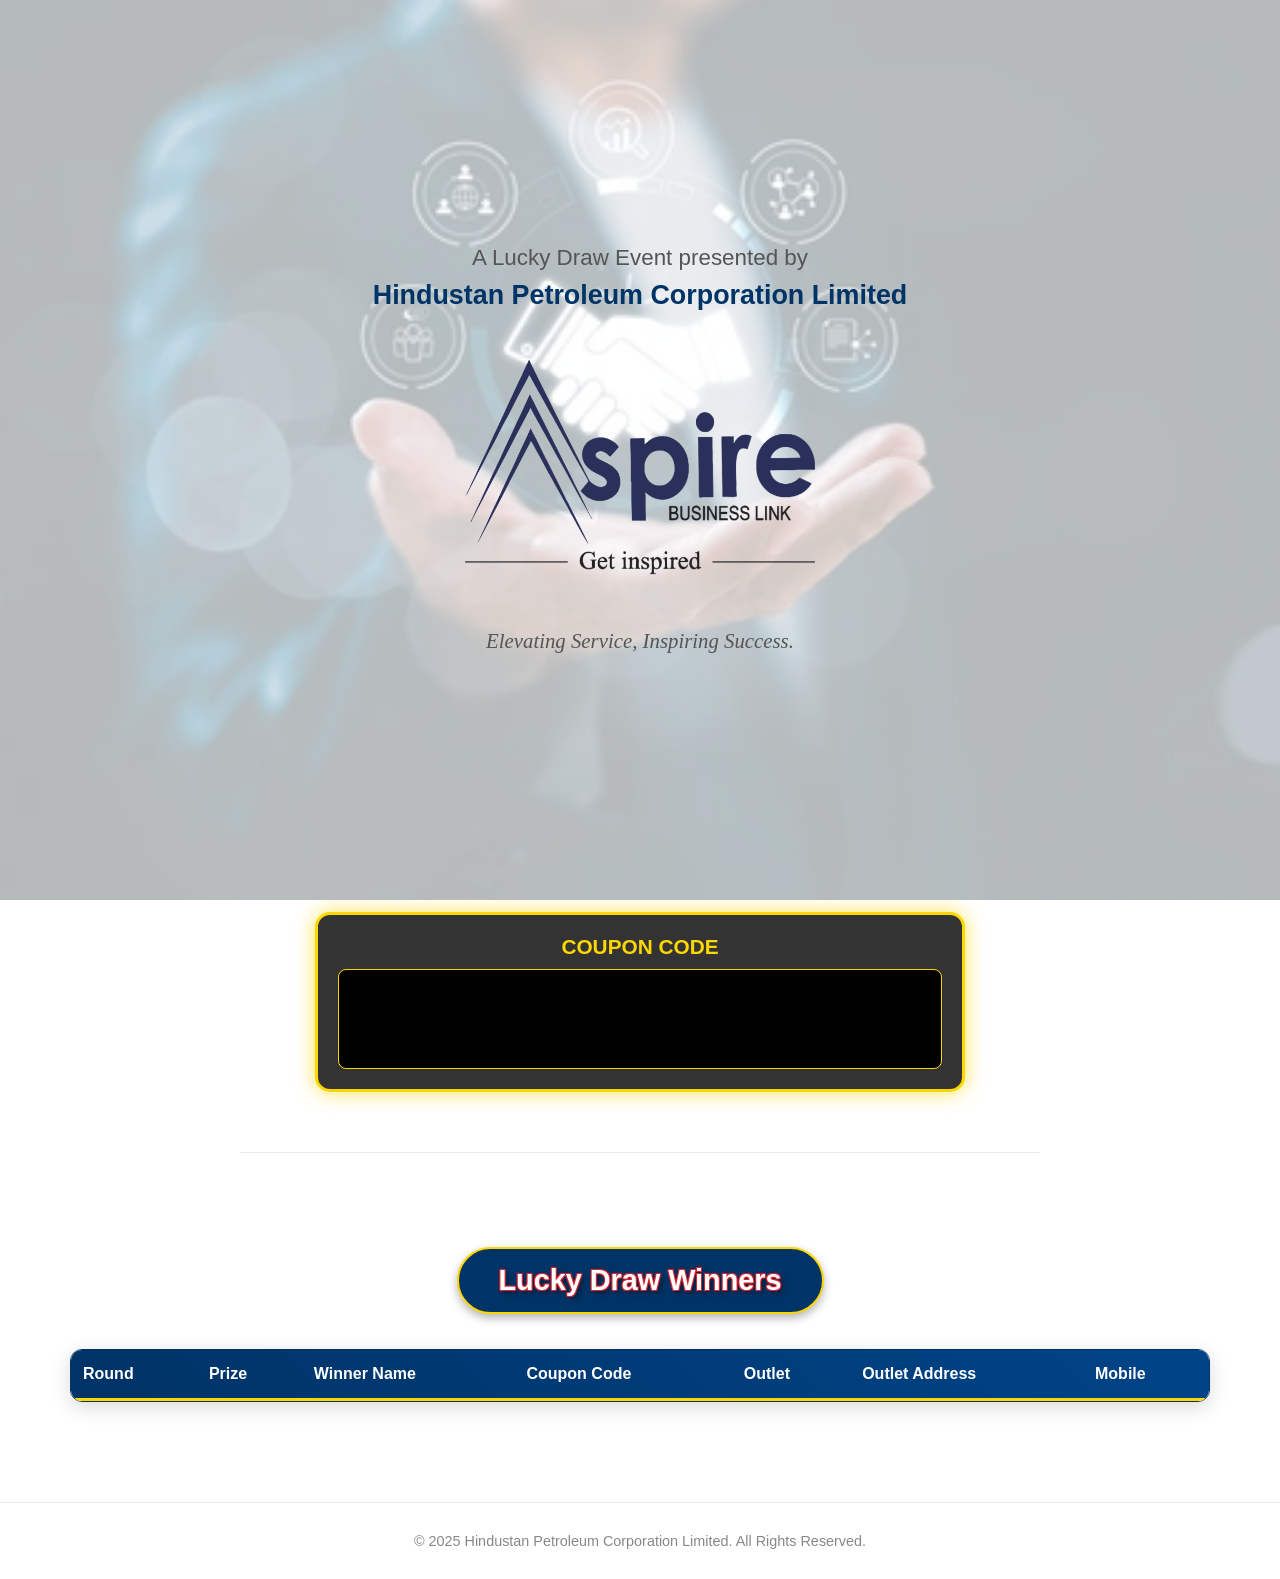
==== index.html @ 3f63b0d6 "Add files via upload" ====
<!DOCTYPE html>
<html lang="hi">
<head>
    <meta charset="UTF-8">
    <meta name="viewport" content="width=device-width, initial-scale=1.0">
    <title>HPCL - Lucky Draw Event</title>
    <link rel="preconnect" href="https://fonts.googleapis.com">
    <link rel="preconnect" href="https://fonts.gstatic.com" crossorigin>
   <link href="https://fonts.googleapis.com/css2?family=Playfair+Display:ital,wght@0,400..900;1,400..900&display=swap" rel="stylesheet">
    <link rel="stylesheet" href="style.css">
    <!-- कन्फ़ेटी लाइब्रेरी -->
    <script src="https://cdn.jsdelivr.net/npm/canvas-confetti@1.9.2/dist/confetti.browser.min.js"></script>
</head>
<body>
    <div class="countdown-overlay hidden" id="countdown-overlay">
    <div class="film-leader">
         <img src="images/HP-Logo.png" alt="HPCL Logo" class="countdown-logo">
         <div class="film-burn-overlay" id="film-burn-overlay"></div>
        <!-- क्रॉसहेयर लाइन्स -->
        <div class="crosshair-h"></div>
        <div class="crosshair-v"></div>
        <!-- घूमने वाली लाइन -->
        <div class="rotating-wipe" id="rotating-wipe"></div>
        <!-- डबल सर्कल बॉर्डर -->
        <div class="circle-border"></div>
        <!-- काउंटडाउन नंबर -->
        <span class="countdown-number" id="countdown-number"></span>
    </div>
</div>
    <!-- 1. स्प्लैश स्क्रीन एनीमेशन -->
    <div class="splash-screen" id="splash-screen">
        <div class="splash-content">
            <h1 class="splash-header" id="splash-header">A Lucky Draw Event presented by<br><strong>Hindustan Petroleum Corporation Limited</strong></h1>
            
           <div class="logo-animation">
    <img src="images/aspire-logo.png" alt="Aspire Business Link Logo" class="aspire-logo-img">
</div>

            <p class="splash-tagline" id="splash-tagline">Elevating Service, Inspiring Success.</p>
        </div>
    </div>

    <!-- बाकी का पेज कंटेंट -->
    <header class="site-header">
        <!-- START: यहाँ बदलाव किया गया है -->
      <div class="header-logos-left">
    <img src="images/hpcl-logo.png" alt="HPCL Logo">
</div>
<div class="header-logos-right">
    <img src="images/Petrol-logo.png" alt="Club HP Logo">
</div>
        <!-- END: यहाँ बदलाव किया गया है -->
    </header>
    
    <!-- भाषा बदलने वाला मोबाइल पर यहाँ दिखाई देगा -->
    <div class="lang-switcher-mobile-container">
        <div class="lang-switcher">
            <a href="#" id="lang-hi" class="active">हिंदी</a>
            <span>|</span>
            <a href="#" id="lang-en">English</a>
        </div>
    </div>

    <main class="main-content">

          <!-- ===== START: प्राइज की जानकारी का सेक्शन ===== -->
        <div class="prize-info-container">
            <h2 id="prize-info-heading">Today's Prizes</h2>
            <div class="prize-cards-wrapper">
                
                <div class="prize-card">
                    <h4>Dinner Set</h4>
                    <p class="winner-count">20</p>
                    <p class="winner-label">Winners</p>
                </div>

                <div class="prize-card">
                    <h4>LED TV</h4>
                    <p class="winner-count">3</p>
                    <p class="winner-label">Winners</p>
                </div>

                <div class="prize-card">
                    <h4>Refrigerator</h4>
                    <p class="winner-count">2</p>
                    <p class="winner-label">Winners</p>
                </div>

                <div class="prize-card mega-prize-card">
                    <h4>Motorcycle</h4>
                    <p class="winner-count">1</p>
                    <p class="winner-label">Mega Prize</p>
                </div>

            </div>
        </div>

        <div class="subtitle-container">
            <p class="subtitle" id="subtitle-text">Diwali Special Lucky Draw</p>
        </div>

        <div id="countdown-wrapper">
            <div class="countdown-container" id="countdown-container">
                <h2 id="countdown-heading">लकी ड्रॉ कुछ ही पलों में शुरू होने वाला है, कृपया पेज पर बने रहें।</h2>
                <div class="countdown-timer">
                    <div><span id="days">00</span><span class="label">दिन</span></div>
                    <div><span id="hours">00</span><span class="label">घंटे</span></div>
                    <div><span id="minutes">00</span><span class="label">मिनट</span></div>
                    <div><span id="seconds">00</span><span class="label">सेकंड</span></div>
                </div>
            </div>
            <div class="draw-live-message hidden" id="draw-live-message">
                <h2>ड्रॉ शुरू हो चुका है! अपना भाग्य आज़माने के लिए रिजल्ट पेज पर बने रहें।</h2>
            </div>
        </div>

        <nav class="tab-nav">
            <button class="tab-button active" data-tab="winner" id="tab-btn-winner">Result Page</button>
            <button class="tab-button" data-tab="participants" id="tab-btn-participants">About Us</button>
        </nav>

        <div class="tab-content">
            <div class="tab-panel active" data-tab="winner">
                <div class="draw-controls">
                    <button id="draw-button">Reveal the Winner</button>
                    <button id="reset-button" style="display: none;">Reset Draw</button>
                </div>
                
                <div class="winner-banner" id="winner-banner">
                    <div class="slot-machine-container single-reel-mode">
                        <div class="reel-box single-reel-box">
                            <h3 class="reel-title" id="reel-title-coupon">Coupon Code</h3>
                            <div class="reel-window" id="reel-window-coupon">
                                <div class="reel-text" id="reel-coupon"></div>
                            </div>
                        </div>
                    </div>
                </div>

                <hr class="section-divider">
                <div class="winners-list-container">
                    <h2 id="winners-list-heading">Lucky Draw Winners</h2>
                    <div class="table-wrapper">
                        <table class="winners-table">
                            <thead>
                                <tr>
                                    <th id="th-round">Round</th>
                                    <th id="th-prize">Prize</th>
                                    <th id="th-name">Winner Name</th>
                                    <th id="th-coupon">Coupon Code</th>
                                    <th id="th-outlet">Outlet</th>
                                    <th id="th-address">Outlet Address</th>
                                    <th id="th-mobile">Mobile</th>
                                </tr>
                            </thead>
                            <tbody id="winners-table-body">
                            </tbody>
                        </table>
                    </div>
                </div>
            </div>
            
            <div class="tab-panel" data-tab="participants">
                <div class="search-container">
                    <h2 id="search-heading">Check Your Coupen Code</h2>
                    <p class="search-subheading" id="search-subheading">Enter your Mobile Number or Coupon Code to find your entry.</p>
                    <div class="search-form">
                        <input type="text" id="search-input" placeholder="Enter Mobile or Coupon Code...">
                        <button id="search-button">Search</button>
                    </div>
                    <div id="search-result-container"></div>
                </div>

                <div class="slideshow-container" id="slideshow-container">
                    <div class="slideshow-wrapper" id="slideshow-wrapper">
                        <div class="slide"><img src="Slide Show Images/HP-Gas.jpg" alt="HP-Gas"></div>
                        <div class="slide"><img src="Slide Show Images/HPCL-Sectorial.jpg" alt="HPCL-Sectorial"></div>
                        <div class="slide"><img src="Slide Show Images/club-HP.jpg" alt="club-HP"></div>
                    </div>
                </div>

                <hr class="section-divider">
                <div class="about-section">
                    <h2 id="about-heading">Our Commitment to Excellence</h2>
                    <p id="about-p1">Hindustan Petroleum Corporation Limited (HPCL) is one of India's leading oil and gas companies...</p>
                    <p id="about-p2">This lucky draw is our way of saying thank you...</p>
                </div>
            </div>
        </div>
    </main>
    
    <div class="winner-popup-overlay hidden" id="winner-popup-overlay">
        <div class="winner-popup" id="winner-popup">
            <h2 id="popup-heading"></h2>
            <div class="prize-image-container">
                <img src="" alt="Prize Image" id="prize-image">
            </div>
            <div class="winner-details-popup">
                <p><strong>Winner:</strong> <span id="popup-name"></span></p>
                <p><strong>Coupon Code:</strong> <span id="popup-coupon"></span></p>
                <p><strong>Outlet:</strong> <span id="popup-outlet"></span></p>
                <p><strong>Address:</strong> <span id="popup-address"></span></p>
                <p><strong>Mobile:</strong> <span id="popup-mobile"></span></p>
            </div>
            <button id="save-next-button">Save & Ready for Next Round</button>
        </div>
    </div>

    <div class="public-winner-card hidden" id="public-winner-card">
        <h2 id="public-heading"></h2>
        <div class="prize-image-container">
            <img src="" alt="Prize Image" id="public-prize-image">
        </div>
        <div class="winner-details-popup">
            <p><strong>Winner:</strong> <span id="public-name"></span></p>
            <p><strong>Coupon Code:</strong> <span id="public-coupon"></span></p>
            <p><strong>Outlet:</strong> <span id="public-outlet"></span></p>
            <p><strong>Address:</strong> <span id="public-address"></span></p>
            <p><strong>Mobile:</strong> <span id="public-mobile"></span></p>
        </div>
    </div>
    
    <!-- ===== START: नया थैंक यू पॉप-अप HTML ===== -->
    <div class="thank-you-popup-overlay hidden" id="thank-you-popup-overlay">
        <div class="thank-you-popup">
            <button class="close-popup-btn" id="close-thank-you-popup">&times;</button>
            <div class="popup-logos">
                <img src="images/hpcl-logo.png" alt="HPCL Logo">
                <img src="images/aspire-logo.png" alt="Aspire Business Link Logo">
            </div>
            <h2>Thank You for Participating!</h2>
            <div class="company-info">
                <p>यह लकी ड्रॉ इवेंट <strong>Hindustan Petroleum Corporation Limited (HPCL)</strong> द्वारा सफलतापूर्वक आयोजित किया गया। हम आपके भरोसे और भागीदारी के लिए आभारी हैं।</p>
                <p>इवेंट मैनेजमेंट और डिजिटल सॉल्यूशंस <strong>Aspire Business Link</strong> द्वारा प्रदान किए गए, जो आपके व्यवसाय को नई ऊंचाइयों पर ले जाने के लिए प्रतिबद्ध हैं।</p>
            </div>
            <hr class="popup-divider">
            <p>किसी भी प्रकार के डिजिटल इवेंट या आईटी समाधान के लिए, हमसे संपर्क करें।</p>
            <a href="https://script.google.com/macros/s/AKfycbwDuOkP7Wj8IVqJ6bifujU87qzeJADF-Agq7cqP5tf_ztkUp_bE4a7ghfyf8plltBYe/exec" target="_blank" class="aspire-link">Connect with Aspire Business Link</a>
        </div>
    </div>
    <!-- ===== END: नया थैंक यू पॉप-अप HTML ===== -->

    <footer class="site-footer">
        <p>© 2025 Hindustan Petroleum Corporation Limited. All Rights Reserved.</p>
    </footer>

    <script src="https://www.gstatic.com/firebasejs/8.10.0/firebase-app.js"></script>
    <script src="https://www.gstatic.com/firebasejs/8.10.0/firebase-database.js"></script>

    <script src="script.js"></script>
    
    <audio id="tick-sound" src="audio/tick.mp3" preload="auto"></audio>
    <audio id="static-sound" src="audio/static.mp3" preload="auto"></audio>
    <audio id="background-music" src="audio/background.mp3" loop preload="auto"></audio>
    <audio id="draw-sound" src="audio/draw-effect.mp3" preload="auto"></audio>
    <audio id="winner-sound" src="audio/winner.mp3" preload="auto"></audio>
    
</body>
</html>
---- style.css ----
/* START OF COMPLETE style.css.txt FILE */

/* ===== START: यहाँ मुख्य फिक्स जोड़ा गया है ===== */
*, *::before, *::after {
    box-sizing: border-box;
}
/* ===== END: यहाँ मुख्य फिक्स जोड़ा गया है ===== */


/* --- स्प्लैश स्क्रीन एनीमेशन --- */
.splash-screen {
    position: fixed;
    top: 0;
    left: 0;
    width: 100%;
    height: 100%;
    
    /* बैकग्राउंड इमेज */
    background-image: url('Background/Servicce.png');
    background-size: cover;
    background-position: center center;
    background-repeat: no-repeat;

    display: flex;
    justify-content: center;
    align-items: center;
    z-index: 9999;
    transition: opacity 0.8s ease-in-out, visibility 0.8s ease-in-out;
}

/* इमेज के ऊपर हल्की सफेद परत जोड़ने के लिए */
.splash-screen::before {
    content: '';
    position: absolute;
    top: 0;
    left: 0;
    right: 0;
    bottom: 0;
    background-color: rgba(255, 255, 255, 0.7); /* आप 0.7 को बदलकर परत को हल्का या गहरा कर सकते हैं */
    z-index: 1;
}

/* यह सुनिश्चित करता है कि कंटेंट परत के ऊपर रहे */
.splash-content {
    position: relative;
    z-index: 2;
}
.splash-screen.hidden { opacity: 0; visibility: hidden; }
.splash-content { display: flex; flex-direction: column; align-items: center; gap: 30px; }
.splash-header { font-family: 'Poppins', sans-serif; font-size: 1.4em; font-weight: 400; color: #555; text-align: center; max-width: 600px; opacity: 0; line-height: 1.5; animation: fadeInText 1s ease-out 0.2s forwards; padding: 0 15px; }
.splash-header strong { display: block; font-size: 1.2em; font-weight: 600; color: #003366; }

/* ===== START: लोगो के लिए नया और सरल कोड ===== */
.logo-animation {
    /* एनिमेशन के लिए शुरुआती स्टाइल */
    opacity: 0;
    transform: scale(0.7);
    
    /* नया एनिमेशन */
    animation: finalLogoZoomIn 1.2s ease-out 0.5s forwards;
}

.aspire-logo-img {
    max-width: 350px; /* आप लोगो का साइज़ यहाँ से बदल सकते हैं */
    height: auto;
}

/* लोगो की पूरी इमेज के लिए फाइनल एनिमेशन */
@keyframes finalLogoZoomIn {
    from {
        opacity: 0;
        transform: scale(0.7);
    }
    to {
        opacity: 1;
        transform: scale(1); /* इमेज को उसके असली साइज़ में लाएगा */
    }
}
/* ===== END: लोगो के लिए नया और सरल कोड ===== */

.splash-tagline { font-family: serif; font-style: italic; font-size: 1.3em; color: #555; opacity: 0; animation: fadeInText 1s ease-out 2.5s forwards; }

/* यह एनिमेशन हेडर और टैगलाइन के लिए इस्तेमाल होता है */
@keyframes fadeInText { from { opacity: 0; transform: translateY(15px); } to { opacity: 1; transform: translateY(0); } }

/* --- बाकी के सारे स्टाइल --- */
body {
    font-family: 'Poppins', sans-serif;
    color: #333;
    margin: 0;
    background-image: 
        linear-gradient(rgba(255, 255, 255, 0.100), rgba(255, 255, 255, 0.100)),
        url('background/HP Pump.jpg');
    background-size: cover;
    background-position: center center;
    background-repeat: no-repeat;
    background-attachment: fixed;
    overflow-x: hidden;
}

.site-header { 
    display: flex; 
    align-items: center; 
    justify-content: space-between; 
    padding: 15px 30px; 
    background-color: #ffffff;
    border: 3px solid #d9232d;
}

.header-logos-left, .header-logos-right {
    display: flex;
    align-items: center;
    gap: 25px;
}
.header-logos-left img, .header-logos-right img {
    max-height: 50px;
    width: auto;
}

.lang-switcher-mobile-container {
    display: none;
    padding: 10px;
    background-color: #f0f0f0;
    text-align: center;
}

.lang-switcher { display: flex; align-items: center; font-size: 0.9em; font-weight: 500; flex-shrink: 0; }
.lang-switcher a { text-decoration: none; color: #555; padding: 5px 8px; transition: color 0.2s ease; }
.lang-switcher a:hover { color: #000; }
.lang-switcher a.active { color: #d9232d; font-weight: 600; }
.lang-switcher span { color: #ccc; margin: 0 5px; }

.main-content { padding: 30px 30px 40px 30px; max-width: 1200px; margin: 0 auto; text-align: center; }

.subtitle-container {
    background-color: #003366; /* HPCL का नीला रंग */
    padding: 15px 40px;        /* पट्टी का साइज़ */
    border-radius: 50px;       /* गोल किनारे */
    margin: 0 auto 25px auto;
    max-width: 800px;
    border: 2px solid #FFD700; /* सुनहरी बॉर्डर */
    box-shadow: 0 4px 10px rgba(0, 0, 0, 0.3); /* हल्की परछाई */
    /* पुरानी प्रॉपर्टीज़ हटा दी गई हैं */
    display: inline-block;     /* ताकि पट्टी सिर्फ टेक्स्ट के चारों ओर आए */
}

.subtitle {
    font-family: 'Playfair Display', serif; /* नया फ़ॉन्ट */
    color: #FFFFFF;
    font-size: 2em; /* थोड़ा बड़ा */
    font-weight: 700; /* थोड़ा और मोटा */
    margin: 0;
    text-shadow: 1px 1px 5px rgba(0, 0, 0, 0.7); /* बेहतर परछाई */
    letter-spacing: 1px; /* अक्षरों के बीच थोड़ी जगह */
    font-style: italic; /* इटैलिक स्टाइल */
}

#countdown-wrapper {
    margin-bottom: 30px;
}
.countdown-container {
    background-color: transparent;
    padding: 25px;
    border-radius: 15px;
    max-width: 700px;
    margin: 0 auto;
    box-shadow: none;
    border: none;
}
.countdown-container h2 {
    font-size: 1.6em;
    font-weight: 600;
    color: #FFFFFF; /* रंग सफ़ेद हो गया */
    margin: 0 0 20px 0;
    /* लाल आउटलाइन और हल्की परछाई */
    text-shadow: -1px -1px 0 #d9232d, 1px -1px 0 #d9232d, -1px 1px 0 #d9232d, 1px 1px 0 #d9232d, 3px 3px 5px rgba(0,0,0,0.5);
}
.countdown-timer {
    display: flex;
    justify-content: center;
    gap: 20px;
    text-align: center;
}
.countdown-timer div {
    background-color: #003366;
    color: white;
    padding: 15px;
    border-radius: 10px;
    min-width: 90px;
    box-shadow: 0 2px 5px rgba(0,0,0,0.2);
      /* ===== START: यहाँ आकर्षक बॉर्डर जोड़ा गया है ===== */
    border: 3px solid #FFD700; /* सुनहरी बॉर्डर */
    box-shadow: 0 0 15px rgba(255, 215, 0, 0.6); /* सुनहरी चमक */
    transition: transform 0.3s ease; /* होवर इफ़ेक्ट के लिए */
    /* ===== END: बॉर्डर का स्टाइल ===== */
}
.countdown-timer span {
    display: block;
    font-weight: 700;
    font-size: 2.5em;
    line-height: 1;
}
.countdown-timer span.label {
    font-size: 0.8em;
    font-weight: 400;
    margin-top: 5px;
    text-transform: uppercase;
}
.draw-live-message {
    background-color: transparent;
    padding: 20px;
    border-radius: 10px;
    margin: 0 auto;
    max-width: 700px;
    border: none;
}
.draw-live-message h2 {
    margin: 0;
    font-size: 1.4em;
    color: #FFFFFF; /* रंग सफ़ेद हो गया */
    /* लाल आउटलाइन और हल्की परछाई */
    text-shadow: -1px -1px 0 #d9232d, 1px -1px 0 #d9232d, -1px 1px 0 #d9232d, 1px 1px 0 #d9232d, 3px 3px 5px rgba(0,0,0,0.5);
}
.tab-button.disabled {
    pointer-events: none;
    opacity: 0.5;
}

.tab-nav {
    display: flex;
    justify-content: center;
    background-color: #003366;
    margin-bottom: 30px;
    padding: 0;
    border-bottom: none;
    box-shadow: 0 2px 5px rgba(0, 0, 0, 0.2);
    border-radius: 5px;
    overflow: hidden;
}

.tab-button {
    font-family: 'Poppins', sans-serif;
    font-size: 1em;
    font-weight: 500;
    color: #ffffff;
    background-color: transparent;
    border: none;
    padding: 18px 30px;
    cursor: pointer;
    border-bottom: none;
    transition: background-color 0.3s ease;
    white-space: nowrap;
}

.tab-button:hover {
    background-color: #004488;
    color: #ffffff;
}

.tab-button.active {
    background-color: #d9232d;
    color: #ffffff;
    font-weight: 600;
}

.tab-panel { display: none; }
.tab-panel.active { display: block; animation: tabFadeIn 0.5s ease; }
@keyframes tabFadeIn { from { opacity: 0; } to { opacity: 1; } }

.draw-controls {
    margin-bottom: 20px;
}
#draw-button { background-color: #d9232d; color: white; padding: 14px 45px; border: none; border-radius: 50px; font-size: 1.3em; font-weight: 500; cursor: pointer; transition: all 0.2s ease; box-shadow: 0 4px 15px rgba(217, 35, 45, 0.3); }
#draw-button:hover { transform: translateY(-3px); box-shadow: 0 7px 20px rgba(217, 35, 45, 0.4); }
#reset-button { background-color: #003366; margin-left: 15px; color: white; padding: 14px 30px; border: none; border-radius: 50px; font-size: 1.1em; font-weight: 500; cursor: pointer; }

.slideshow-container {
    max-width: 1200px;
    margin: 40px auto 40px auto;
    padding: 0;
}

.slideshow-wrapper {
    display: flex;
    gap: 20px;
    width: 100%;
    height: auto;
}

.slide {
    flex: 1;
    border-radius: 10px;
    overflow: hidden;
    border: 3px solid #FFD700;
    box-shadow: 0 5px 15px rgba(0, 0, 0, 0.15);
}

.slide img {
    width: 100%;
    height: 100%;
    object-fit: cover;
    display: block;
}

.winner-banner {
    width: 100%;
    background-color: transparent;
    padding: 20px 0; 
    border-top: none;
    border-bottom: none;
    text-align: center;
    box-shadow: none;
    transition: transform 0.6s cubic-bezier(0.25, 0.46, 0.45, 0.94);
    transform-origin: center center;
}
.slot-machine-container.single-reel-mode {
    max-width: 650px; 
    margin: 0 auto; 
}
.reel-box.single-reel-box {
    width: 100%; 
    padding: 20px;
    background-color: #333; 
    border: 3px solid #FFD700; 
    border-radius: 15px;
    box-shadow: 0 0 20px rgba(255, 215, 0, 0.7);
}
.reel-box.single-reel-box .reel-title {
    font-size: 1.3em;
    font-weight: 700;
    color: #FFD700; 
    margin: 0 0 10px 0;
    text-transform: uppercase;
}
.reel-box.single-reel-box .reel-window {
    height: 100px;
    overflow: hidden; 
    position: relative;
    background-color: #000;
    border: 1px solid #FFD700;
    border-radius: 8px;
    box-shadow: inset 0 0 15px rgba(0, 0, 0, 0.9);
}
.reel-text {
    position: absolute;
    top: 0;
    left: 0;
    width: 100%;
    transform: translateY(0px); 
    display: flex;
    flex-direction: column;
    text-align: center;
    white-space: normal;
    overflow-wrap: break-word;
}
.reel-item {
    height: 100px;
    line-height: 100px;
    font-size: 2em;
    font-weight: 700;
    color: #00FF00;
    padding: 0 5px; 
}
.reel-item.final-winner {
    color: #FFD700;
    font-size: 2.3em;
    line-height: 1.2;
    display: flex;
    align-items: center;
    justify-content: center;
    height: 100px;
}

.search-container { max-width: 600px; margin: 0 auto; padding: 20px 0; }
#search-heading { font-size: 1.3em; font-weight: 600; margin: 0 0 10px 0; color: #003366; }
.search-subheading { color: #555; margin-bottom: 25px; }
.search-form { display: flex; gap: 10px; margin-bottom: 30px; }
#search-input { flex-grow: 1; padding: 12px 15px; font-family: 'Poppins', sans-serif; font-size: 1em; border: 1px solid #ccc; border-radius: 8px; transition: border-color 0.2s, box-shadow 0.2s; }
#search-input:focus { outline: none; border-color: #003366; box-shadow: 0 0 0 3px rgba(0, 51, 102, 0.1); }
#search-button { font-family: 'Poppins', sans-serif; font-size: 1em; font-weight: 500; background-color: #003366; color: white; border: none; padding: 0 25px; border-radius: 8px; cursor: pointer; transition: background-color 0.2s; }
#search-button:hover { background-color: #002244; }
#search-result-container { text-align: left; }
.result-card { background-color: #f8f9fa; border: 1px solid #dee2e6; border-radius: 8px; padding: 20px; animation: fadeIn 0.5s; }
.result-card p { margin: 0 0 12px 0; font-size: 0.9em; color: #555; }
.result-card p:last-child { margin-bottom: 0; }
.result-card strong { color: #003366; margin-right: 8px; }
.result-message { text-align: center; padding: 20px; font-size: 1em; font-weight: 500; }
.result-message.success { color: #155724; background-color: #d4edda; border-radius: 8px; }
.result-message.error { color: #721c24; background-color: #f8d7da; border-radius: 8px; }
.section-divider { border: none; height: 1px; background-color: #e9ecef; margin: 40px auto; max-width: 800px; }
.about-section { max-width: 700px; margin: 0 auto; text-align: center; padding: 20px 0; }
.about-section h2 { font-size: 1.3em; font-weight: 600; margin: 0 0 15px 0; color: #003366; }
.about-section p { font-size: 1em; line-height: 1.8; color: #555; margin: 0 0 15px 0; }
.site-footer { text-align: center; padding: 30px; font-size: 0.9em; color: #888; border-top: 1px solid #e9ecef; margin-top: 40px; }
.site-footer p { margin: 0; }

.countdown-overlay { position: fixed; top: 0; left: 0; width: 100%; height: 100%; background-color: #1a1a1a; display: flex; justify-content: center; align-items: center; z-index: 10000; opacity: 1; overflow: hidden; transition: opacity 0.6s ease-in, transform 0.6s cubic-bezier(0.5, 0, 0.75, 0); }
.countdown-overlay.hidden { opacity: 0; pointer-events: none; }
.film-leader {
    /* --countdown-color JS से कंट्रोल होगा, यह डिफ़ॉल्ट रंग है */
    --countdown-color: #d9232d; 
    
    width: 90vmin;
    height: 90vmin;
    background-color: #b0b0b0;
    position: relative;
    display: flex;
    justify-content: center;
    align-items: center;
    animation: filmFlicker 0.2s infinite alternate;
    overflow: hidden; /* यह ज़रूरी है */
}
.film-leader::before { content: ''; position: absolute; top: 0; left: 0; right: 0; bottom: 0; background-image: url('[data-uri]'); opacity: 0.1; pointer-events: none; }
.crosshair-h, .crosshair-v { position: absolute; background-color: rgba(0, 0, 0, 0.5); }
.crosshair-h { width: 100%; height: 2px; top: 50%; transform: translateY(-50%); }
.crosshair-v { width: 2px; height: 100%; left: 50%; transform: translateX(-50%); }
.circle-border { width: 90%; height: 90%; border-radius: 50%; border: 1.5vmin solid #111; box-shadow: 0 0 0 0.5vmin #111; position: absolute; }
.countdown-number { font-family: 'Poppins', sans-serif; font-size: 40vmin; font-weight: 700; color: #111; z-index: 10; animation: numberAppear 1s forwards; }
.rotating-wipe { width: 2px; height: 50%; background-color: #111; position: absolute; top: 0; left: 50%; transform-origin: bottom center; z-index: 5; }
.rotating-wipe.animate { animation: rotateWipe 1.2s linear forwards; }
@keyframes filmFlicker { from { opacity: 0.95; } to { opacity: 1; } }
@keyframes numberAppear { from { opacity: 0.5; transform: scale(1.1); } to { opacity: 1; transform: scale(1); } }
@keyframes rotateWipe { from { transform: translateX(-50%) rotate(0deg); } to { transform: translateX(-50%) rotate(360deg); } }
.film-burn-overlay { position: absolute; top: 0; left: 0; width: 100%; height: 100%; background-image: url('[data-uri]'); z-index: 20; display: none; }
.film-burn-overlay.animate-burn { display: block; animation: filmBurnEffect 0.8s linear forwards; }
@keyframes filmBurnEffect { 0% { opacity: 0; } 10% { opacity: 0.6; } 20% { opacity: 0.2; } 30% { opacity: 0.8; background-color: white; } 40% { opacity: 0.3; background-color: transparent; } 60% { opacity: 0.9; } 80% { opacity: 0.4; } 100% { opacity: 1; background-color: black; } }
.winner-banner.zoomed-in { position: fixed; top: 50%; left: 50%; width: 90vw; transform: translate(-50%, -50%) scale(1.2); z-index: 9000; }
.countdown-overlay.slide-down { transform: translateY(100%); opacity: 0; }

.winner-popup-overlay { position: fixed; top: 0; left: 0; width: 100%; height: 100%; background-color: rgba(0, 0, 0, 0.9); display: flex; justify-content: center; align-items: center; z-index: 10000; transition: opacity 0.3s ease-in-out; }
.winner-popup-overlay.hidden { display: none; opacity: 0; }
.winner-popup { background-color: #ffffff; padding: 40px; border-radius: 20px; max-width: 500px; text-align: center; border: 8px solid #d9232d; box-shadow: 0 0 50px rgba(217, 35, 45, 0.8); animation: zoomIn 0.5s cubic-bezier(0.68, -0.55, 0.265, 1.55); }
@keyframes zoomIn { from { transform: scale(0.5); opacity: 0; } to { transform: scale(1); opacity: 1; } }
#popup-heading { font-size: 2em; color: #003366; margin-top: 0; }
.prize-image-container { padding: 10px; margin: 15px 0; border: 2px dashed #ccc; display: flex; justify-content: center; align-items: center; overflow: hidden; }
#winner-popup .prize-image-container { height: 180px; }
#public-winner-card .prize-image-container { height: 150px; }
#prize-image, #public-prize-image { max-width: 100%; max-height: 100%; object-fit: contain; animation: pulse 1.5s infinite; }
@keyframes pulse { 0% { transform: scale(0.95); } 70% { transform: scale(1.0); } 100% { transform: scale(0.95); } }
.winner-details-popup { text-align: left; margin-top: 20px; font-size: 1.1em; }
.winner-details-popup strong { color: #d9232d; min-width: 120px; display: inline-block; }
#save-next-button { background-color: #003366; color: white; padding: 12px 30px; border: none; border-radius: 8px; font-size: 1.1em; cursor: pointer; margin-top: 30px; transition: background-color 0.3s; }
#save-next-button:hover { background-color: #002244; }

.public-winner-card { position: fixed; top: 50%; left: 50%; transform: translate(-50%, -50%); z-index: 9500; background-color: #ffffff; padding: 40px; border-radius: 20px; max-width: 500px; width: 90%; text-align: center; border: 8px solid #d9232d; box-shadow: 0 0 50px rgba(217, 35, 45, 0.8); animation: zoomIn 0.5s cubic-bezier(0.68, -0.55, 0.265, 1.55); transition: opacity 0.3s, visibility 0.3s; }
.public-winner-card.hidden { display: none; opacity: 0; visibility: hidden; }
#public-heading { font-size: 2em; color: #003366; margin-top: 0; }

.winners-list-container { max-width: 1200px; margin: 50px auto 0 auto; padding: 20px 0; text-align: center; }
#winners-list-heading {
    font-size: 1.8em; /* थोड़ा बड़ा फ़ॉन्ट */
    font-weight: 600;
    margin-bottom: 35px; /* नीचे थोड़ी और जगह */
    color: #FFFFFF;
    text-shadow: -1px -1px 0 #d9232d, 1px -1px 0 #d9232d, -1px 1px 0 #d9232d, 1px 1px 0 #d9232d, 3px 3px 5px rgba(0,0,0,0.5);

    /* --- यहाँ से नीली पट्टी के लिए स्टाइल जोड़ी गई है --- */
    background-color: #003366; /* HPCL का नीला रंग */
    padding: 15px 40px;        /* पट्टी का साइज़ (ऊपर-नीचे और दाएं-बाएं) */
    border-radius: 50px;       /* पट्टी को गोल आकार देने के लिए */
    display: inline-block;     /* ताकि पट्टी सिर्फ टेक्स्ट के चारों ओर आए */
    border: 2px solid #FFD700; /* एक सुनहरी (Gold) बॉर्डर */
    box-shadow: 0 4px 10px rgba(0, 0, 0, 0.3); /* हल्की 3D परछाई */
}
.table-wrapper {
    overflow-x: auto;
    border-radius: 12px; /* थोड़े और गोल किनारे */
    box-shadow: 0 5px 20px rgba(0, 0, 0, 0.15); /* ज़्यादा गहरी परछाई */
    border: 1px solid #003366; /* गहरी नीली बॉर्डर */
}
.winners-table { width: 100%; border-collapse: collapse; background-color: #ffffff; }
.winners-table th, .winners-table td { padding: 15px 12px; text-align: left; border-bottom: 1px solid #e9ecef; vertical-align: middle; }
.winners-table thead {
    background-image: linear-gradient(45deg, #003366, #004488); /* ग्रेडिएंट बैकग्राउंड */
    color: #ffffff;
    border-bottom: 3px solid #FFD700; /* सुनहरी बॉर्डर */
}
.winners-table tbody tr {
    transition: background-color 0.3s ease, transform 0.2s ease; /* स्मूथ इफ़ेक्ट के लिए */
    border-bottom: 1px solid #e0e0e0; /* पंक्तियों के बीच हल्की लाइन */
}

.winners-table tbody tr:last-child {
    border-bottom: none; /* आखिरी लाइन हटा दें */
}

.winners-table tbody tr:hover {
    background-color: #d9eaff; /* होवर पर हल्का नीला रंग */
    transform: scale(1.015); /* होवर पर हल्का सा ज़ूम इफ़ेक्ट */
}
.winners-table td:nth-child(2), /* Prize कॉलम */
.winners-table td:nth-child(3) { /* Winner Name कॉलम */
    font-weight: 600; /* थोड़ा और बोल्ड */
    color: #003366;
    font-size: 1.05em; /* थोड़ा सा बड़ा फ़ॉन्ट */
    text-shadow: 0 0 6px rgba(255, 215, 0, 0.7);
}

.winners-table td:nth-child(3)::before {
    content: '🏆 '; /* ट्रॉफी का इमोजी */
    margin-right: 8px; /* आइकन और नाम के बीच जगह */
    font-size: 0.9em;  /* आइकन का साइज़ */
}

.winners-table tbody tr:nth-child(even) {
    background-color: #fffbeb; /* हल्का सुनहरा "विनिंग" बैकग्राउंड */
}
.loading-message, .no-winners-message { padding: 40px; font-size: 1.1em; color: #555; }

@media (max-width: 992px) {
    .main-content { padding: 25px; }
    .tab-button { padding: 16px 20px; font-size: 0.95em; }
    .slideshow-wrapper { gap: 15px; }
    .reel-box.single-reel-box { padding: 25px; }
    .countdown-timer div { min-width: 80px; padding: 12px; }
    .countdown-timer span { font-size: 2.2em; }
}

@media (max-width: 768px) {
   .site-header { flex-direction: row; gap: 10px; padding: 10px 15px; }
    .site-header .lang-switcher { display: none; }
    .lang-switcher-mobile-container { display: block; }
     .lang-switcher-mobile-container .lang-switcher{ justify-content: center; }
   .header-logos-left, .header-logos-right { gap: 15px; flex-wrap: wrap; }
    .header-logos-left img, .header-logos-right img { max-height: 40px; }
    .main-content { padding: 20px; }
    .subtitle-container { margin-left: 0; margin-right: 0; margin-bottom: 25px; padding: 12px 20px; }
    .subtitle { font-size: 1.4em; }
    .countdown-container { padding: 20px; }
    .countdown-container h2, .draw-live-message h2 { font-size: 1.2em; }
    .countdown-timer { gap: 10px; }
    .countdown-timer div { min-width: 65px; padding: 10px; }
    .countdown-timer span { font-size: 1.8em; }
     .countdown-timer span.label { font-size: 0.7em; }
    .tab-nav { flex-direction: column; border-radius: 5px; margin-left: 0; margin-right: 0; margin-bottom: 25px; }
    .tab-button { text-align: center; border-bottom: 1px solid rgba(255, 255, 255, 0.2); }
    .tab-button:last-child { border-bottom: none; }
    #draw-button { font-size: 1.1em; padding: 12px 35px; }
    #reset-button { padding: 12px 25px; font-size: 1em; }
    .slideshow-wrapper { flex-direction: column; }
    .slot-machine-container.single-reel-mode { margin: 20px auto; padding: 0; }
    .reel-box.single-reel-box .reel-window { height: 80px; }
    .reel-box.single-reel-box .reel-item { height: 80px; line-height: 80px; font-size: 1.8em; }
    .search-form { flex-direction: column; }
    .winner-popup, .public-winner-card { padding: 25px; width: 90%; max-width: 90%; }
    #popup-heading, #public-heading { font-size: 1.5em; }
    #winner-popup .prize-image-container, #public-winner-card .prize-image-container { height: 120px; }
}

@media (max-width: 576px) {
    body { font-size: 14px; }
    .header-logos-left img, .header-logos-right img { max-height: 35px; }
    .subtitle { font-size: 1.2em; }
    .countdown-timer { gap: 8px; }
    .countdown-timer div { min-width: 0; flex: 1; padding: 8px; }
    .countdown-timer span { font-size: 1.5em; }
    .tab-button { padding: 15px; font-size: 1em; }
    .main-content { padding: 15px; }
    .winner-popup, .public-winner-card { padding: 20px; }
    .winner-details-popup { font-size: 1em; }
    #save-next-button { font-size: 1em; padding: 10px 20px; }
    .reel-box.single-reel-box .reel-item { font-size: 1.5em; }
}

.prize-label { display: inline-block; padding: 3px 10px; margin-left: 8px; border-radius: 12px; font-size: 0.8em; font-weight: 700; color: white; vertical-align: middle; }
.prize-label.mega-prize { background-image: linear-gradient(45deg, #d9232d, #ff5733, #d9232d); text-transform: uppercase; box-shadow: 0 0 10px rgba(255, 87, 51, 0.7); animation: pulse-glow 1.5s infinite; }
.prize-label.high-tier { background-color: #003366; }
.prize-label.mid-tier { background-color: #1e8449; }
@keyframes pulse-glow { 0% { transform: scale(1); box-shadow: 0 0 10px rgba(255, 87, 51, 0.7); } 50% { transform: scale(1.05); box-shadow: 0 0 15px rgba(255, 120, 90, 1); } 100% { transform: scale(1); box-shadow: 0 0 10px rgba(255, 87, 51, 0.7); } }

.prize-info-container { text-align: center; margin: 0 auto 40px auto; max-width: 1000px; }
#prize-info-heading { font-size: 1.8em; font-weight: 600; margin-bottom: 30px; color: #FFFFFF; text-shadow: -1px -1px 0 #d9232d, 1px -1px 0 #d9232d, -1px 1px 0 #d9232d, 1px 1px 0 #d9232d, 3px 3px 5px rgba(0,0,0,0.5); }
.prize-cards-wrapper { display: flex; justify-content: center; align-items: stretch; gap: 10px; flex-wrap: wrap; }
.prize-card { background-color: rgba(0, 51, 102, 0.7); border: 2px solid #FFD700; border-radius: 15px; padding: 5px; width: 92px; box-shadow: 0 4px 15px rgba(0,0,0,0.2); backdrop-filter: blur(8px); transition: transform 0.3s ease, box-shadow 0.3s ease; }
.prize-card:hover { transform: translateY(-10px); box-shadow: 0 8px 25px rgba(255, 215, 0, 0.3); }
.prize-card h4 { font-family: 'Playfair Display', serif; font-size: 0.9em; color: #FFD700; margin: 0 0 10px 0; font-weight: 700; }
.prize-card .winner-count { font-size: 1em; font-weight: 700; color: #FFFFFF; margin: 0; line-height: 1; }
.prize-card .winner-label { font-size: 1em; color: #e0e0e0; margin: 5px 0 0 0; }
.prize-card.mega-prize-card { background-color: rgba(217, 35, 45, 0.7); border-color: #ffffff; }

.rotating-wipe { z-index: 5; }
.countdown-logo { position: absolute; width: 50%; height: auto; top: 20%; left: 50%; transform: translate(-50%, -50%); opacity: 0.90; z-index: 2; }


/* ===== START: थैंक यू पॉप-अप के लिए नया स्टाइल ===== */
.thank-you-popup-overlay {
    position: fixed;
    top: 0;
    left: 0;
    width: 100%;
    height: 100%;
    background-color: rgba(0, 25, 51, 0.9);
    display: flex;
    justify-content: center;
    align-items: center;
    z-index: 11000;
    backdrop-filter: blur(5px);
    opacity: 1;
    transition: opacity 0.4s ease;
}

.thank-you-popup-overlay.hidden {
    opacity: 0;
    pointer-events: none;
    display: none; /* इसे जोड़ने से यह पूरी तरह से गायब हो जाएगा */
}

.thank-you-popup {
    background: linear-gradient(145deg, #ffffff, #f0f5ff);
    padding: 40px;
    border-radius: 20px;
    max-width: 650px;
    width: 90%;
    text-align: center;
    border: 5px solid #003366;
    box-shadow: 0 10px 40px rgba(0, 0, 0, 0.3);
    position: relative;
    animation: zoomIn 0.6s cubic-bezier(0.165, 0.84, 0.44, 1) forwards;
}

.close-popup-btn {
    position: absolute;
    top: 15px;
    right: 15px;
    background-color: #e0e0e0;
    color: #333;
    border: none;
    border-radius: 50%;
    width: 35px;
    height: 35px;
    font-size: 24px;
    line-height: 35px;
    cursor: pointer;
    transition: background-color 0.2s, transform 0.2s;
}

.close-popup-btn:hover {
    background-color: #d9232d;
    color: #ffffff;
    transform: rotate(90deg);
}

.popup-logos {
    display: flex;
    justify-content: center;
    align-items: center;
    gap: 40px;
    margin-bottom: 25px;
}

.popup-logos img {
    max-height: 60px;
    width: auto;
}

.thank-you-popup h2 {
    font-family: 'Playfair Display', serif;
    font-size: 2.2em;
    color: #003366;
    margin: 0 0 20px 0;
}

.company-info {
    font-size: 1.05em;
    line-height: 1.7;
    color: #444;
    margin: 15px 0;
}

.company-info strong {
    color: #d9232d;
}

.popup-divider {
    border: none;
    height: 1px;
    background-color: #ccc;
    margin: 30px auto;
}

.aspire-link {
    display: inline-block;
    background-color: #d9232d;
    color: #ffffff;
    padding: 15px 35px;
    border-radius: 50px;
    text-decoration: none;
    font-weight: 600;
    font-size: 1.1em;
    margin-top: 20px;
    transition: transform 0.3s ease, box-shadow 0.3s ease;
}

.aspire-link:hover {
    transform: translateY(-5px);
    box-shadow: 0 8px 20px rgba(217, 35, 45, 0.4);
}

@media (max-width: 768px) {
    .thank-you-popup {
        padding: 30px;
    }
    .thank-you-popup h2 {
        font-size: 1.8em;
    }
    .popup-logos {
        gap: 20px;
    }
    .popup-logos img {
        max-height: 50px;
    }
}
/* ===== END: नया स्टाइल यहाँ समाप्त होता है ===== */
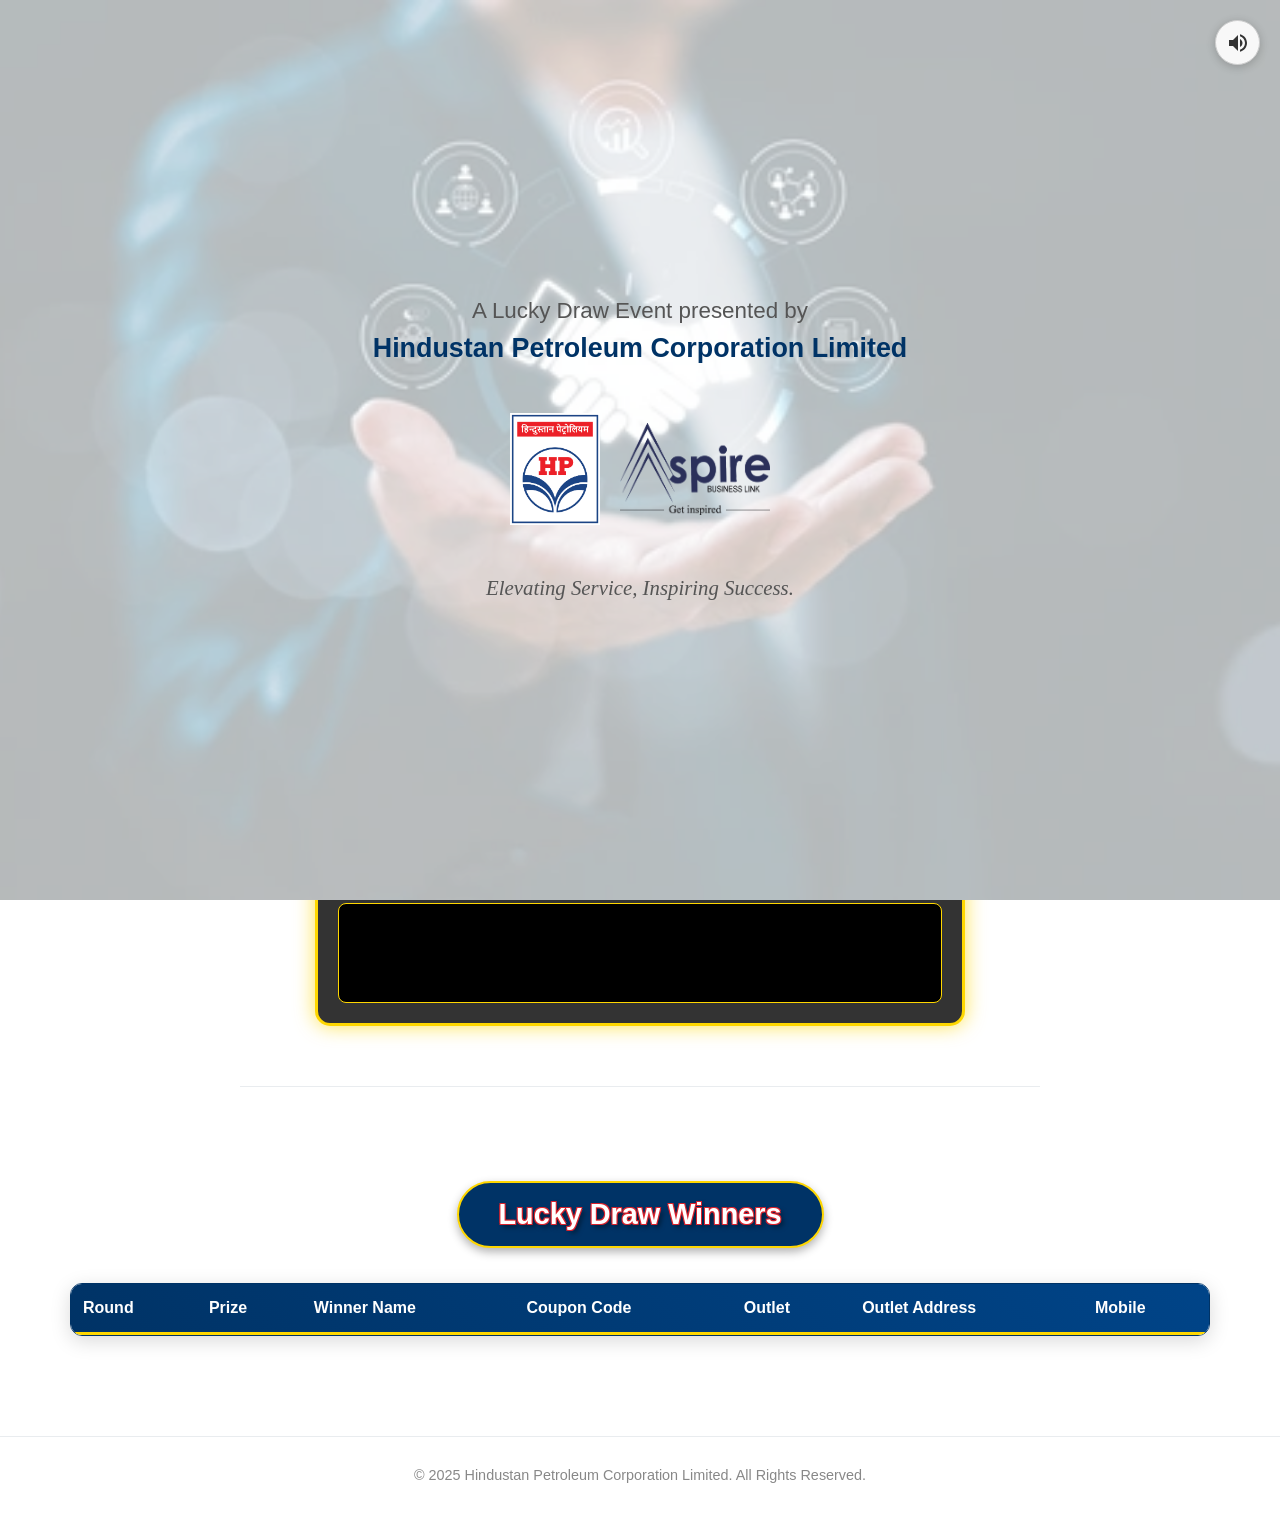
==== commit 86084d37: "Add files via upload" ====
--- a/index.html
+++ b/index.html
@@ -12,6 +12,16 @@
     <script src="https://cdn.jsdelivr.net/npm/canvas-confetti@1.9.2/dist/confetti.browser.min.js"></script>
 </head>
 <body>
+      <button id="mute-toggle-button" title="Toggle Sound">
+        <!-- साउंड ऑन का आइकन -->
+        <svg xmlns="http://www.w3.org/2000/svg" viewBox="0 0 24 24" id="icon-unmuted">
+            <path d="M3 9v6h4l5 5V4L7 9H3zm13.5 3c0-1.77-1.02-3.29-2.5-4.03v8.05c1.48-.73 2.5-2.25 2.5-4.02zM14 3.23v2.06c2.89.86 5 3.54 5 6.71s-2.11 5.85-5 6.71v2.06c4.01-.91 7-4.49 7-8.77s-2.99-7.86-7-8.77z"/>
+        </svg>
+        <!-- साउंड ऑफ का आइकन -->
+        <svg xmlns="http://www.w3.org/2000/svg" viewBox="0 0 24 24" id="icon-muted" class="hidden">
+            <path d="M16.5 12c0-1.77-1.02-3.29-2.5-4.03v2.21l2.45 2.45c.03-.2.05-.41.05-.63zm2.5 0c0 .94-.2 1.82-.54 2.64l1.51 1.51C20.63 14.91 21 13.5 21 12c0-4.28-2.99-7.86-7-8.77v2.06c2.89.86 5 3.54 5 6.71zM4.27 3L3 4.27 7.73 9H3v6h4l5 5v-6.73l4.25 4.25c-.67.52-1.42.93-2.25 1.18v2.06c1.38-.31 2.63-.95 3.69-1.81L19.73 21 21 19.73l-9-9L4.27 3zM12 4L9.91 6.09 12 8.18V4z"/>
+        </svg>
+    </button>
     <div class="countdown-overlay hidden" id="countdown-overlay">
     <div class="film-leader">
          <img src="images/HP-Logo.png" alt="HPCL Logo" class="countdown-logo">
@@ -28,15 +38,23 @@
     </div>
 </div>
     <!-- 1. स्प्लैश स्क्रीन एनीमेशन -->
-    <div class="splash-screen" id="splash-screen">
+      <div class="splash-screen" id="splash-screen">
         <div class="splash-content">
             <h1 class="splash-header" id="splash-header">A Lucky Draw Event presented by<br><strong>Hindustan Petroleum Corporation Limited</strong></h1>
             
+           <!-- ===== START: यहाँ बदलाव किया गया है ===== -->
            <div class="logo-animation">
-    <img src="images/aspire-logo.png" alt="Aspire Business Link Logo" class="aspire-logo-img">
-</div>
+                <!-- HP का लोगो -->
+                <img src="Flotingimages/HP-Logo.png" alt="HPCL Logo" class="logo-img hp-logo-splash">
+                
+                <!-- Aspire का लोगो -->
+                <img src="images/aspire-logo.png" alt="Aspire Business Link Logo" class="logo-img aspire-logo-splash">
+           </div>
+           <!-- ===== END: यहाँ बदलाव किया गया है ===== -->
 
             <p class="splash-tagline" id="splash-tagline">Elevating Service, Inspiring Success.</p>
+
+             <button id="enter-button" style="display: none;">Click to Enter Event</button>
         </div>
     </div>
 
@@ -62,6 +80,14 @@
     </div>
 
     <main class="main-content">
+          <div id="admin-dashboard" style="display: none;">
+        <!-- यह आंख का आइकन है -->
+        <svg xmlns="http://www.w3.org/2000/svg" viewBox="0 0 24 24" class="viewer-icon">
+            <path d="M12,4.5C7,4.5,2.73,7.61,1,12c1.73,4.39,6,7.5,11,7.5s9.27-3.11,11-7.5C21.27,7.61,17,4.5,12,4.5z M12,17c-2.76,0-5-2.24-5-5s2.24-5,5-5,5,2.24,5,5S14.76,17,12,17z M12,9c-1.66,0-3,1.34-3,3s1.34,3,3,3,3-1.34,3-3S13.66,9,12,9z"/>
+        </svg>
+        <span class="viewer-text">Live:</span>
+        <span id="viewer-count">0</span>
+    </div>
 
           <!-- ===== START: प्राइज की जानकारी का सेक्शन ===== -->
         <div class="prize-info-container">
--- a/style.css
+++ b/style.css
@@ -50,22 +50,37 @@
 .splash-header { font-family: 'Poppins', sans-serif; font-size: 1.4em; font-weight: 400; color: #555; text-align: center; max-width: 600px; opacity: 0; line-height: 1.5; animation: fadeInText 1s ease-out 0.2s forwards; padding: 0 15px; }
 .splash-header strong { display: block; font-size: 1.2em; font-weight: 600; color: #003366; }
 
-/* ===== START: लोगो के लिए नया और सरल कोड ===== */
+/* ===== START: दोनों लोगो के लिए सरल एनिमेशन कोड ===== */
 .logo-animation {
-    /* एनिमेशन के लिए शुरुआती स्टाइल */
+    /* एनीमेशन के लिए शुरुआती स्टाइल */
     opacity: 0;
     transform: scale(0.7);
     
     /* नया एनिमेशन */
     animation: finalLogoZoomIn 1.2s ease-out 0.5s forwards;
-}
-
-.aspire-logo-img {
-    max-width: 350px; /* आप लोगो का साइज़ यहाँ से बदल सकते हैं */
+
+    /* दोनों लोगो को अगल-बगल रखने के लिए */
+    display: flex;
+    align-items: center; /* vertically align */
+    gap: 20px; /* दोनों के बीच जगह */
+}
+
+/* दोनों लोगो के लिए कॉमन स्टाइल */
+.logo-img {
     height: auto;
 }
 
-/* लोगो की पूरी इमेज के लिए फाइनल एनिमेशन */
+/* HP लोगो का साइज़ */
+.hp-logo-splash {
+    max-width: 90px;
+}
+
+/* Aspire लोगो का साइज़ */
+.aspire-logo-splash {
+    max-width: 150px; 
+}
+
+/* लोगो की पूरी इमेज के लिए फाइनल एनिमेशन (यह पहले जैसा ही है) */
 @keyframes finalLogoZoomIn {
     from {
         opacity: 0;
@@ -77,7 +92,6 @@
     }
 }
 /* ===== END: लोगो के लिए नया और सरल कोड ===== */
-
 .splash-tagline { font-family: serif; font-style: italic; font-size: 1.3em; color: #555; opacity: 0; animation: fadeInText 1s ease-out 2.5s forwards; }
 
 /* यह एनिमेशन हेडर और टैगलाइन के लिए इस्तेमाल होता है */
@@ -400,16 +414,17 @@
     /* --countdown-color JS से कंट्रोल होगा, यह डिफ़ॉल्ट रंग है */
     --countdown-color: #d9232d; 
     
-    width: 90vmin;
+     width: 90vmin;
     height: 90vmin;
     background-color: #b0b0b0;
-    position: relative;
+    position: relative; /* <-- यह लाइन जोड़ें */
     display: flex;
     justify-content: center;
     align-items: center;
     animation: filmFlicker 0.2s infinite alternate;
     overflow: hidden; /* यह ज़रूरी है */
 }
+
 .film-leader::before { content: ''; position: absolute; top: 0; left: 0; right: 0; bottom: 0; background-image: url('[data-uri]'); opacity: 0.1; pointer-events: none; }
 .crosshair-h, .crosshair-v { position: absolute; background-color: rgba(0, 0, 0, 0.5); }
 .crosshair-h { width: 100%; height: 2px; top: 50%; transform: translateY(-50%); }
@@ -697,6 +712,22 @@
 }
 
 @media (max-width: 768px) {
+
+    .prize-card { 
+    flex: 1 1 calc(33.33% - 10px); /* 3 कार्ड एक लाइन में */
+    max-width: 120px;
+    padding: 10px 5px; /* अंदर की पैडिंग बढ़ाएँ */
+}
+.prize-card.mega-prize-card { /* मेगा प्राइज को थोड़ी ज़्यादा जगह दें */
+    flex: 1 1 100%; 
+    max-width: 250px;
+}
+.prize-card h4 { 
+    font-size: 1em; 
+}
+.prize-card .winner-count { 
+    font-size: 1.5em; 
+}
     .thank-you-popup {
         padding: 30px;
     }
@@ -710,4 +741,137 @@
         max-height: 50px;
     }
 }
-/* ===== END: नया स्टाइल यहाँ समाप्त होता है ===== */+/* ===== END: नया स्टाइल यहाँ समाप्त होता है ===== */
+
+/* ===== START: घूमने वाली सुई के पीछे रंग भरने वाला नया एनीमेशन ===== */
+
+/* 1. हम एक कस्टम CSS वैरिएबल '--progress-angle' बना रहे हैं। 
+   @property ब्राउज़र को बताता है कि यह एक 'angle' है, ताकि इसे स्मूथली एनिमेट किया जा सके। */
+@property --progress-angle {
+  syntax: '<angle>';
+  inherits: false;
+  initial-value: 0deg; /* शुरुआती मान 0 डिग्री है */
+}
+
+/* 2. एक कीफ्रेम एनीमेशन जो हमारे वैरिएबल को 0 से 360 डिग्री तक बदलेगा। */
+@keyframes fill-circle-progress {
+  to {
+    --progress-angle: 360deg;
+  }
+}
+
+/* 3. हम .film-leader (ग्रे सर्कल) के ऊपर एक रंगीन परत बनाएंगे। */
+.film-leader::before {
+  content: "";
+  position: absolute;
+  width: 100%;
+  height: 100%;
+  z-index: 1; /* इसे ग्रे बैकग्राउंड के ऊपर लेकिन नंबर और सुई के नीचे रखें */
+  
+  /* यह conic-gradient असली जादू करता है।
+     - यह '--progress-angle' तक लाल रंग भरता है।
+     - उसके बाद का हिस्सा पारदर्शी (transparent) रखता है, जिससे नीचे का ग्रे रंग दिखाई देता है। */
+  background: conic-gradient(
+        var(--countdown-fill-color, #d9232d) var(--progress-angle), 
+    transparent var(--progress-angle)
+);
+  /* गोलाकार बनाने के लिए */
+  border-radius: 50%; 
+
+  /* शुरुआत में कोई एनीमेशन नहीं */
+  animation: none;
+}
+
+/* 4. जब सुई (.rotating-wipe) में .animate क्लास जुड़ती है,
+   तो हम अपनी रंगीन परत पर एनीमेशन शुरू कर देंगे। */
+.film-leader:has(.rotating-wipe.animate)::before {
+  /* एनीमेशन को सुई के घूमने की गति (1.2s) के साथ चलाएं */
+  animation: fill-circle-progress 1.2s linear forwards;
+}
+
+/* यह सुनिश्चित करता है कि सुई और क्रॉसहेयर लाइन्स रंग के ऊपर दिखाई दें */
+.rotating-wipe, .crosshair-h, .crosshair-v, .circle-border, .countdown-number, .countdown-logo {
+    z-index: 5;
+}
+
+/* ===== END: नया एनीमेशन कोड ===== */
+
+/* 1. मुख्य कंटेनर की पोजीशन और स्टाइल */
+#admin-dashboard {
+    position: fixed; /* ताकि यह स्क्रॉल करने पर भी अपनी जगह पर बना रहे */
+    top: 85px;       /* ऊपर से दूरी (हेडर के ठीक नीचे) */
+    right: 20px;     /* दाहिने से दूरी */
+    z-index: 1000;   /* यह सुनिश्चित करता है कि यह बाकी सब चीजों के ऊपर रहे */
+    
+    background-color: rgba(0, 51, 102, 0.9); /* HP का गहरा नीला, थोड़ा पारदर्शी */
+    color: #ffffff;
+    padding: 8px 15px;
+    border-radius: 20px;
+    border: 1px solid #FFD700; /* सुनहरी बॉर्डर */
+    box-shadow: 0 4px 15px rgba(0, 0, 0, 0.3);
+    backdrop-filter: blur(5px); /* बैकग्राउंड को धुंधला बनाता है (आधुनिक लुक) */
+    
+    display: flex; /* आइकन और टेक्स्ट को एक लाइन में रखने के लिए */
+    align-items: center; /* वर्टिकली सेंटर में रखने के लिए */
+    gap: 8px; /* आइकन और टेक्स्ट के बीच जगह */
+    
+    font-size: 0.9em;
+    font-weight: 500;
+}
+
+/* 2. आइकन (आंख) का स्टाइल */
+.viewer-icon {
+    width: 20px;
+    height: 20px;
+    fill: #FFFFFF; /* <<<--- बस इस लाइन को बदलें */
+}
+
+/* 3. संख्या (काउंट) का स्टाइल */
+#viewer-count {
+    font-weight: 700;
+    font-size: 1.1em;
+    background-color: #ffffff;
+    color: #003366;
+    padding: 2px 8px;
+    border-radius: 10px;
+    min-width: 20px;
+    text-align: center;
+}
+/* ===== END: नया स्टाइल ===== */
+
+#mute-toggle-button {
+    position: fixed;
+    top: 20px;
+    right: 20px;
+    z-index: 10001; /* यह हर चीज़ के ऊपर रहेगा */
+    
+    width: 45px;
+    height: 45px;
+    background-color: rgba(255, 255, 255, 0.9);
+    border: 1px solid #ccc;
+    border-radius: 50%; /* इसे गोल बनाता है */
+    cursor: pointer;
+    box-shadow: 0 2px 10px rgba(0, 0, 0, 0.2);
+    
+    /* आइकन को सेंटर में रखने के लिए */
+    display: flex;
+    justify-content: center;
+    align-items: center;
+    transition: transform 0.2s ease;
+}
+
+#mute-toggle-button:hover {
+    transform: scale(1.1);
+}
+
+/* दोनों SVG आइकन के लिए कॉमन स्टाइल */
+#mute-toggle-button svg {
+    width: 24px;
+    height: 24px;
+    fill: #333;
+}
+
+/* छिपाने के लिए हेल्पर क्लास */
+.hidden {
+    display: none;
+}
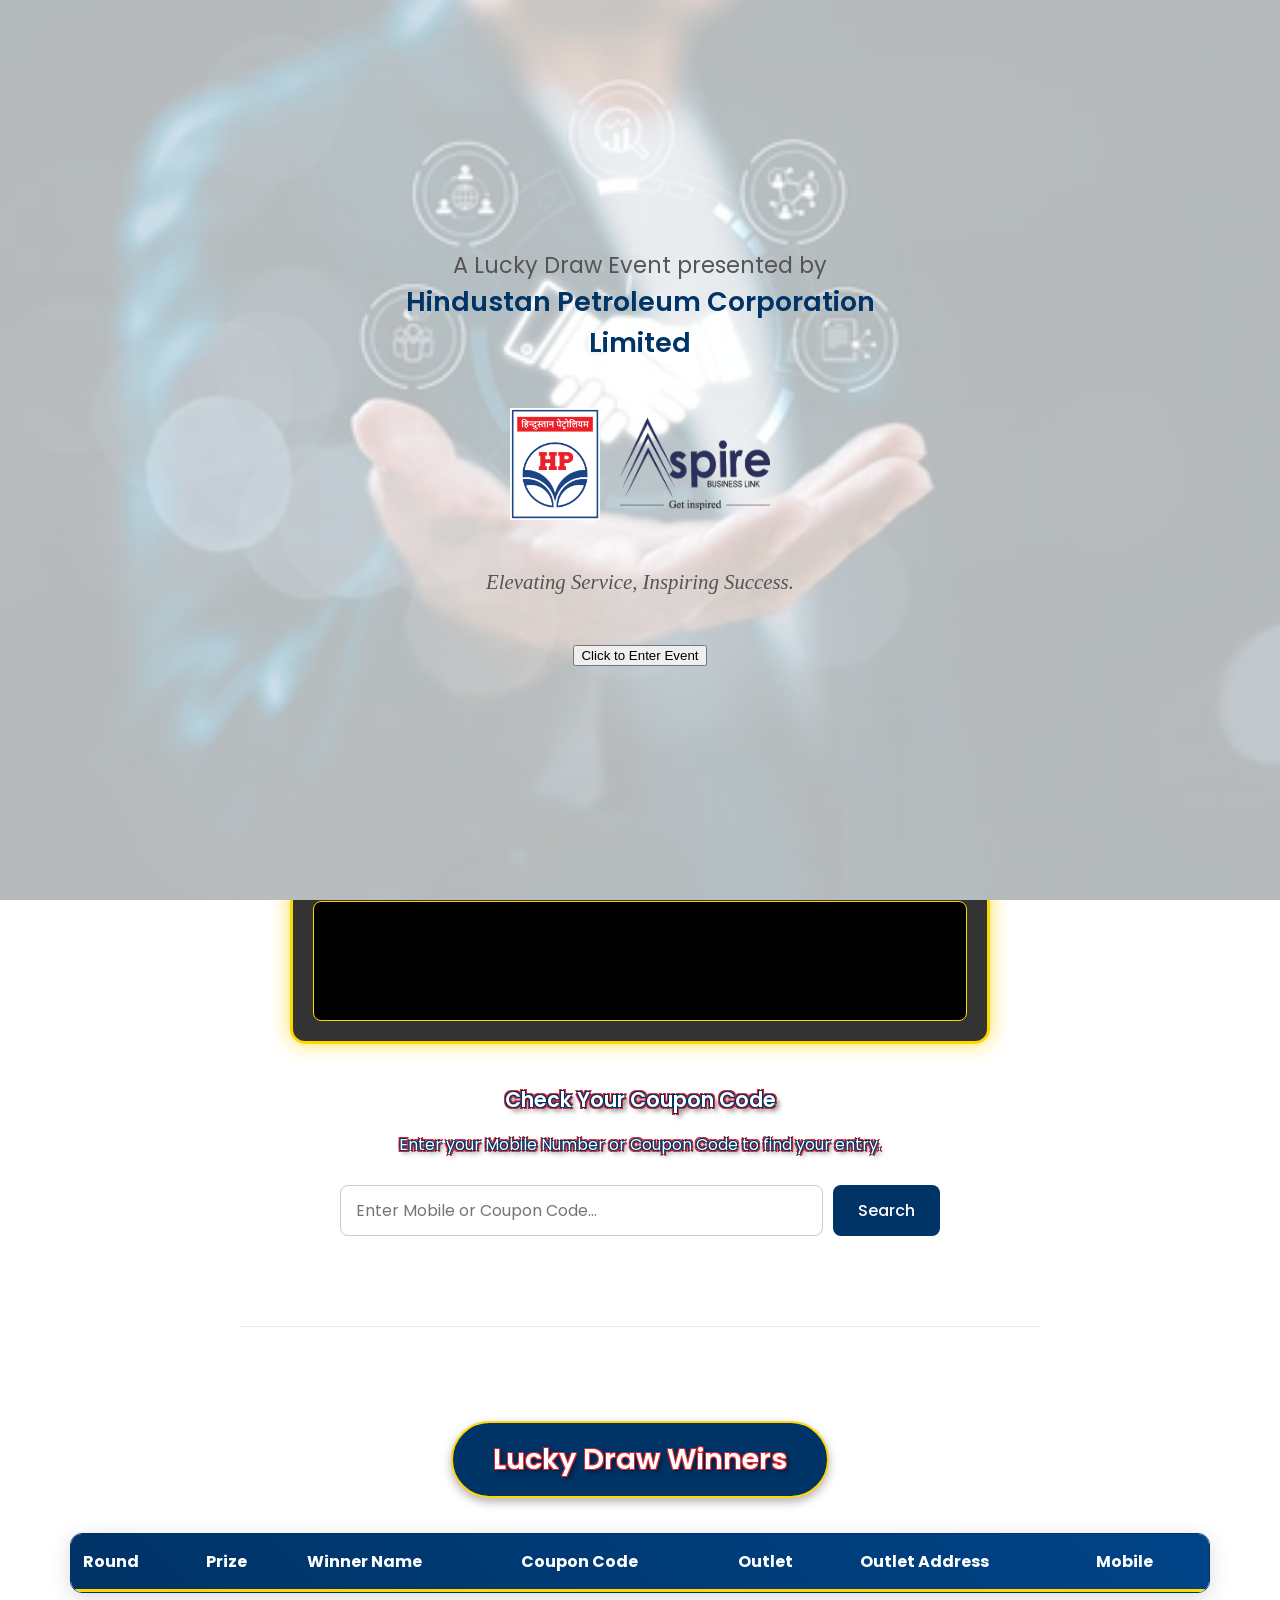
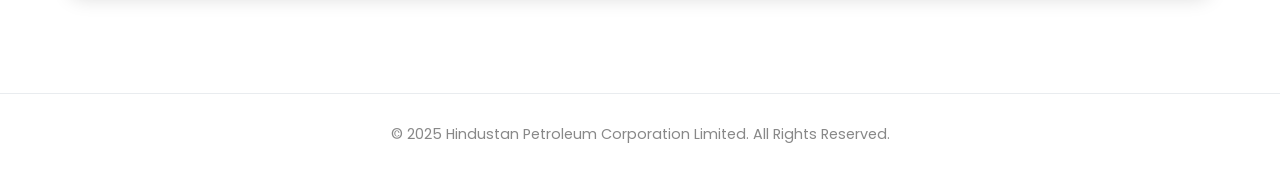
==== commit e6a8aaae: "Add files via upload" ====
--- a/index.html
+++ b/index.html
@@ -1,76 +1,71 @@
+<!-- --- START: इस पूरी फ़ाइल को कॉपी करके अपनी पुरानी फ़ाइल से बदलें --- -->
 <!DOCTYPE html>
 <html lang="hi">
 <head>
     <meta charset="UTF-8">
-    <meta name="viewport" content="width=device-width, initial-scale=1.0">
+    <meta name="viewport" content="width=device-width, initial-scale=1.0, maximum-scale=1.0, user-scalable=no">
     <title>HPCL - Lucky Draw Event</title>
     <link rel="preconnect" href="https://fonts.googleapis.com">
     <link rel="preconnect" href="https://fonts.gstatic.com" crossorigin>
-   <link href="https://fonts.googleapis.com/css2?family=Playfair+Display:ital,wght@0,400..900;1,400..900&display=swap" rel="stylesheet">
+    <link href="https://fonts.googleapis.com/css2?family=Playfair+Display:ital,wght@0,400..900;1,400..900&family=Poppins:wght@400;500;600;700&display=swap" rel="stylesheet">
     <link rel="stylesheet" href="style.css">
-    <!-- कन्फ़ेटी लाइब्रेरी -->
     <script src="https://cdn.jsdelivr.net/npm/canvas-confetti@1.9.2/dist/confetti.browser.min.js"></script>
 </head>
 <body>
-      <button id="mute-toggle-button" title="Toggle Sound">
-        <!-- साउंड ऑन का आइकन -->
-        <svg xmlns="http://www.w3.org/2000/svg" viewBox="0 0 24 24" id="icon-unmuted">
-            <path d="M3 9v6h4l5 5V4L7 9H3zm13.5 3c0-1.77-1.02-3.29-2.5-4.03v8.05c1.48-.73 2.5-2.25 2.5-4.02zM14 3.23v2.06c2.89.86 5 3.54 5 6.71s-2.11 5.85-5 6.71v2.06c4.01-.91 7-4.49 7-8.77s-2.99-7.86-7-8.77z"/>
-        </svg>
-        <!-- साउंड ऑफ का आइकन -->
-        <svg xmlns="http://www.w3.org/2000/svg" viewBox="0 0 24 24" id="icon-muted" class="hidden">
-            <path d="M16.5 12c0-1.77-1.02-3.29-2.5-4.03v2.21l2.45 2.45c.03-.2.05-.41.05-.63zm2.5 0c0 .94-.2 1.82-.54 2.64l1.51 1.51C20.63 14.91 21 13.5 21 12c0-4.28-2.99-7.86-7-8.77v2.06c2.89.86 5 3.54 5 6.71zM4.27 3L3 4.27 7.73 9H3v6h4l5 5v-6.73l4.25 4.25c-.67.52-1.42.93-2.25 1.18v2.06c1.38-.31 2.63-.95 3.69-1.81L19.73 21 21 19.73l-9-9L4.27 3zM12 4L9.91 6.09 12 8.18V4z"/>
-        </svg>
-    </button>
+
+    <div id="top-right-controls">
+        <div id="admin-dashboard" style="display: none;">
+            <div id="total-viewers">
+                <svg xmlns="http://www.w3.org/2000/svg" viewBox="0 0 24 24" class="viewer-icon">
+                    <path d="M12,4.5C7,4.5,2.73,7.61,1,12c1.73,4.39,6,7.5,11,7.5s9.27-3.11,11-7.5C21.27,7.61,17,4.5,12,4.5z M12,17c-2.76,0-5-2.24-5-5s2.24-5,5-5,5,2.24,5,5S14.76,17,12,17z M12,9c-1.66,0-3,1.34-3,3s1.34,3,3,3,3-1.34,3-3S13.66,9,12,9z"/>
+                </svg>
+                <span id="viewer-count">0</span>
+            </div>
+            <div id="viewer-breakdown"></div>
+        </div>
+        <div class="mute-button" id="mute-button" title="Toggle Sound">
+            <svg id="unmute-icon" xmlns="http://www.w3.org/2000/svg" viewBox="0 0 24 24">
+                <path d="M3 9v6h4l5 5V4L7 9H3zm13.5 3c0-1.77-1.02-3.29-2.5-4.03v8.05c1.48-.73 2.5-2.25 2.5-4.02zM14 3.23v2.06c2.89.86 5 3.54 5 6.71s-2.11 5.85-5 6.71v2.06c4.01-.91 7-4.49 7-8.77s-2.99-7.86-7-8.77z"/>
+            </svg>
+            <svg id="mute-icon" class="hidden" xmlns="http://www.w3.org/2000/svg" viewBox="0 0 24 24">
+                <path d="M16.5 12c0-1.77-1.02-3.29-2.5-4.03v2.21l2.45 2.45c.03-.2.05-.41.05-.63zm2.5 0c0 .94-.2 1.82-.54 2.64l1.51 1.51C20.63 14.91 21 13.5 21 12c0-4.28-2.99-7.86-7-8.77v2.06c2.89.86 5 3.54 5 6.71zM4.27 3L3 4.27 7.73 9H3v6h4l5 5v-6.73l4.25 4.25c-.67.52-1.42.93-2.25 1.18v2.06c1.38-.31 2.63-.95 3.69-1.81L19.73 21 21 19.73l-9-9L4.27 3zM12 4L9.91 6.09 12 8.18V4z"/>
+            </svg>
+             <span class="mute-status-label">Sound: <span id="mute-status-text">ON</span></span>
+        </div>
+    </div>
+
     <div class="countdown-overlay hidden" id="countdown-overlay">
-    <div class="film-leader">
-         <img src="images/HP-Logo.png" alt="HPCL Logo" class="countdown-logo">
-         <div class="film-burn-overlay" id="film-burn-overlay"></div>
-        <!-- क्रॉसहेयर लाइन्स -->
-        <div class="crosshair-h"></div>
-        <div class="crosshair-v"></div>
-        <!-- घूमने वाली लाइन -->
-        <div class="rotating-wipe" id="rotating-wipe"></div>
-        <!-- डबल सर्कल बॉर्डर -->
-        <div class="circle-border"></div>
-        <!-- काउंटडाउन नंबर -->
-        <span class="countdown-number" id="countdown-number"></span>
-    </div>
-</div>
-    <!-- 1. स्प्लैश स्क्रीन एनीमेशन -->
-      <div class="splash-screen" id="splash-screen">
+        <div class="film-leader">
+            <img src="images/HP-Logo.png" alt="HPCL Logo" class="countdown-logo">
+            <div class="crosshair-h"></div>
+            <div class="crosshair-v"></div>
+            <div class="rotating-wipe" id="rotating-wipe"></div>
+            <div class="circle-border"></div>
+            <span class="countdown-number" id="countdown-number"></span>
+        </div>
+    </div>
+
+    <div class="splash-screen" id="splash-screen">
         <div class="splash-content">
             <h1 class="splash-header" id="splash-header">A Lucky Draw Event presented by<br><strong>Hindustan Petroleum Corporation Limited</strong></h1>
-            
-           <!-- ===== START: यहाँ बदलाव किया गया है ===== -->
-           <div class="logo-animation">
-                <!-- HP का लोगो -->
-                <img src="Flotingimages/HP-Logo.png" alt="HPCL Logo" class="logo-img hp-logo-splash">
-                
-                <!-- Aspire का लोगो -->
+            <div class="logo-animation">
+                <img src="images/HP-Logoforanimation.png" alt="HPCL Logo" class="logo-img hp-logo-splash">
                 <img src="images/aspire-logo.png" alt="Aspire Business Link Logo" class="logo-img aspire-logo-splash">
-           </div>
-           <!-- ===== END: यहाँ बदलाव किया गया है ===== -->
-
+            </div>
             <p class="splash-tagline" id="splash-tagline">Elevating Service, Inspiring Success.</p>
-
-             <button id="enter-button" style="display: none;">Click to Enter Event</button>
-        </div>
-    </div>
-
-    <!-- बाकी का पेज कंटेंट -->
+            <button id="enter-button">Click to Enter Event</button>
+        </div>
+    </div>
+
     <header class="site-header">
-        <!-- START: यहाँ बदलाव किया गया है -->
-      <div class="header-logos-left">
-    <img src="images/hpcl-logo.png" alt="HPCL Logo">
-</div>
-<div class="header-logos-right">
-    <img src="images/Petrol-logo.png" alt="Club HP Logo">
-</div>
-        <!-- END: यहाँ बदलाव किया गया है -->
+        <div class="header-logos-left">
+            <img src="images/hpcl-logo.png" alt="HPCL Logo">
+        </div>
+        <div class="header-logos-right">
+            <img src="images/Petrol-logo.png" alt="Club HP Logo">
+        </div>
     </header>
     
-    <!-- भाषा बदलने वाला मोबाइल पर यहाँ दिखाई देगा -->
     <div class="lang-switcher-mobile-container">
         <div class="lang-switcher">
             <a href="#" id="lang-hi" class="active">हिंदी</a>
@@ -80,44 +75,29 @@
     </div>
 
     <main class="main-content">
-          <div id="admin-dashboard" style="display: none;">
-        <!-- यह आंख का आइकन है -->
-        <svg xmlns="http://www.w3.org/2000/svg" viewBox="0 0 24 24" class="viewer-icon">
-            <path d="M12,4.5C7,4.5,2.73,7.61,1,12c1.73,4.39,6,7.5,11,7.5s9.27-3.11,11-7.5C21.27,7.61,17,4.5,12,4.5z M12,17c-2.76,0-5-2.24-5-5s2.24-5,5-5,5,2.24,5,5S14.76,17,12,17z M12,9c-1.66,0-3,1.34-3,3s1.34,3,3,3,3-1.34,3-3S13.66,9,12,9z"/>
-        </svg>
-        <span class="viewer-text">Live:</span>
-        <span id="viewer-count">0</span>
-    </div>
-
-          <!-- ===== START: प्राइज की जानकारी का सेक्शन ===== -->
         <div class="prize-info-container">
             <h2 id="prize-info-heading">Today's Prizes</h2>
             <div class="prize-cards-wrapper">
-                
                 <div class="prize-card">
                     <h4>Dinner Set</h4>
                     <p class="winner-count">20</p>
                     <p class="winner-label">Winners</p>
                 </div>
-
                 <div class="prize-card">
                     <h4>LED TV</h4>
                     <p class="winner-count">3</p>
                     <p class="winner-label">Winners</p>
                 </div>
-
                 <div class="prize-card">
                     <h4>Refrigerator</h4>
                     <p class="winner-count">2</p>
                     <p class="winner-label">Winners</p>
                 </div>
-
                 <div class="prize-card mega-prize-card">
                     <h4>Motorcycle</h4>
                     <p class="winner-count">1</p>
                     <p class="winner-label">Mega Prize</p>
                 </div>
-
             </div>
         </div>
 
@@ -148,7 +128,7 @@
         <div class="tab-content">
             <div class="tab-panel active" data-tab="winner">
                 <div class="draw-controls">
-                    <button id="draw-button">Reveal the Winner</button>
+                    <button id="draw-button" style="display: none;">Reveal the Winner</button>
                     <button id="reset-button" style="display: none;">Reset Draw</button>
                 </div>
                 
@@ -161,6 +141,16 @@
                             </div>
                         </div>
                     </div>
+                </div>
+                
+                <div class="search-container">
+                    <h2 id="search-heading">Check Your Coupon Code</h2>
+                    <p class="search-subheading" id="search-subheading">Enter your Mobile Number or Coupon Code to find your entry.</p>
+                    <div class="search-form">
+                        <input type="text" id="search-input" placeholder="Enter Mobile or Coupon Code...">
+                        <button id="search-button">Search</button>
+                    </div>
+                    <div id="search-result-container"></div>
                 </div>
 
                 <hr class="section-divider">
@@ -179,33 +169,13 @@
                                     <th id="th-mobile">Mobile</th>
                                 </tr>
                             </thead>
-                            <tbody id="winners-table-body">
-                            </tbody>
+                            <tbody id="winners-table-body"></tbody>
                         </table>
                     </div>
                 </div>
             </div>
             
             <div class="tab-panel" data-tab="participants">
-                <div class="search-container">
-                    <h2 id="search-heading">Check Your Coupen Code</h2>
-                    <p class="search-subheading" id="search-subheading">Enter your Mobile Number or Coupon Code to find your entry.</p>
-                    <div class="search-form">
-                        <input type="text" id="search-input" placeholder="Enter Mobile or Coupon Code...">
-                        <button id="search-button">Search</button>
-                    </div>
-                    <div id="search-result-container"></div>
-                </div>
-
-                <div class="slideshow-container" id="slideshow-container">
-                    <div class="slideshow-wrapper" id="slideshow-wrapper">
-                        <div class="slide"><img src="Slide Show Images/HP-Gas.jpg" alt="HP-Gas"></div>
-                        <div class="slide"><img src="Slide Show Images/HPCL-Sectorial.jpg" alt="HPCL-Sectorial"></div>
-                        <div class="slide"><img src="Slide Show Images/club-HP.jpg" alt="club-HP"></div>
-                    </div>
-                </div>
-
-                <hr class="section-divider">
                 <div class="about-section">
                     <h2 id="about-heading">Our Commitment to Excellence</h2>
                     <p id="about-p1">Hindustan Petroleum Corporation Limited (HPCL) is one of India's leading oil and gas companies...</p>
@@ -246,7 +216,6 @@
         </div>
     </div>
     
-    <!-- ===== START: नया थैंक यू पॉप-अप HTML ===== -->
     <div class="thank-you-popup-overlay hidden" id="thank-you-popup-overlay">
         <div class="thank-you-popup">
             <button class="close-popup-btn" id="close-thank-you-popup">&times;</button>
@@ -261,25 +230,24 @@
             </div>
             <hr class="popup-divider">
             <p>किसी भी प्रकार के डिजिटल इवेंट या आईटी समाधान के लिए, हमसे संपर्क करें।</p>
-            <a href="https://script.google.com/macros/s/AKfycbwDuOkP7Wj8IVqJ6bifujU87qzeJADF-Agq7cqP5tf_ztkUp_bE4a7ghfyf8plltBYe/exec" target="_blank" class="aspire-link">Connect with Aspire Business Link</a>
-        </div>
-    </div>
-    <!-- ===== END: नया थैंक यू पॉप-अप HTML ===== -->
+           <a href="https://aspirebusinesslink.com/index.html" target="_blank" class="aspire-link">Connect with Aspire Business Link</a>
+        </div>
+    </div>
 
     <footer class="site-footer">
         <p>© 2025 Hindustan Petroleum Corporation Limited. All Rights Reserved.</p>
     </footer>
 
+    <audio id="sound-countdown" src="sounds/countdown.mp3" preload="auto"></audio>
+    <audio id="sound-reveal" src="sounds/reveal-button.mp3" preload="auto"></audio>
+    <audio id="sound-spin" src="sounds/slot-machine.mp3" preload="auto" loop></audio>
+    <audio id="sound-winner" src="sounds/winner-popup.mp3" preload="auto"></audio>
+    <audio id="sound-celebrate" src="sounds/fire-effect.mp3" preload="auto" loop></audio>
+
     <script src="https://www.gstatic.com/firebasejs/8.10.0/firebase-app.js"></script>
     <script src="https://www.gstatic.com/firebasejs/8.10.0/firebase-database.js"></script>
-
     <script src="script.js"></script>
     
-    <audio id="tick-sound" src="audio/tick.mp3" preload="auto"></audio>
-    <audio id="static-sound" src="audio/static.mp3" preload="auto"></audio>
-    <audio id="background-music" src="audio/background.mp3" loop preload="auto"></audio>
-    <audio id="draw-sound" src="audio/draw-effect.mp3" preload="auto"></audio>
-    <audio id="winner-sound" src="audio/winner.mp3" preload="auto"></audio>
-    
 </body>
-</html>+</html>
+<!-- --- END: यहाँ तक कॉपी करें --- -->
--- a/style.css
+++ b/style.css
@@ -1,11 +1,8 @@
-/* START OF COMPLETE style.css.txt FILE */
-
-/* ===== START: यहाँ मुख्य फिक्स जोड़ा गया है ===== */
+/* ===== START: इस पूरी फ़ाइल को कॉपी करके अपनी पुरानी फ़ाइल से बदलें ===== */
+
 *, *::before, *::after {
     box-sizing: border-box;
 }
-/* ===== END: यहाँ मुख्य फिक्स जोड़ा गया है ===== */
-
 
 /* --- स्प्लैश स्क्रीन एनीमेशन --- */
 .splash-screen {
@@ -14,21 +11,16 @@
     left: 0;
     width: 100%;
     height: 100%;
-    
-    /* बैकग्राउंड इमेज */
     background-image: url('Background/Servicce.png');
     background-size: cover;
     background-position: center center;
     background-repeat: no-repeat;
-
     display: flex;
     justify-content: center;
     align-items: center;
     z-index: 9999;
     transition: opacity 0.8s ease-in-out, visibility 0.8s ease-in-out;
 }
-
-/* इमेज के ऊपर हल्की सफेद परत जोड़ने के लिए */
 .splash-screen::before {
     content: '';
     position: absolute;
@@ -36,65 +28,36 @@
     left: 0;
     right: 0;
     bottom: 0;
-    background-color: rgba(255, 255, 255, 0.7); /* आप 0.7 को बदलकर परत को हल्का या गहरा कर सकते हैं */
+    background-color: rgba(255, 255, 255, 0.7);
     z-index: 1;
 }
-
-/* यह सुनिश्चित करता है कि कंटेंट परत के ऊपर रहे */
 .splash-content {
     position: relative;
     z-index: 2;
+    display: flex;
+    flex-direction: column;
+    align-items: center;
+    gap: 30px;
 }
 .splash-screen.hidden { opacity: 0; visibility: hidden; }
-.splash-content { display: flex; flex-direction: column; align-items: center; gap: 30px; }
 .splash-header { font-family: 'Poppins', sans-serif; font-size: 1.4em; font-weight: 400; color: #555; text-align: center; max-width: 600px; opacity: 0; line-height: 1.5; animation: fadeInText 1s ease-out 0.2s forwards; padding: 0 15px; }
 .splash-header strong { display: block; font-size: 1.2em; font-weight: 600; color: #003366; }
-
-/* ===== START: दोनों लोगो के लिए सरल एनिमेशन कोड ===== */
 .logo-animation {
-    /* एनीमेशन के लिए शुरुआती स्टाइल */
     opacity: 0;
     transform: scale(0.7);
-    
-    /* नया एनिमेशन */
     animation: finalLogoZoomIn 1.2s ease-out 0.5s forwards;
-
-    /* दोनों लोगो को अगल-बगल रखने के लिए */
-    display: flex;
-    align-items: center; /* vertically align */
-    gap: 20px; /* दोनों के बीच जगह */
-}
-
-/* दोनों लोगो के लिए कॉमन स्टाइल */
-.logo-img {
-    height: auto;
-}
-
-/* HP लोगो का साइज़ */
-.hp-logo-splash {
-    max-width: 90px;
-}
-
-/* Aspire लोगो का साइज़ */
-.aspire-logo-splash {
-    max-width: 150px; 
-}
-
-/* लोगो की पूरी इमेज के लिए फाइनल एनिमेशन (यह पहले जैसा ही है) */
+    display: flex;
+    align-items: center;
+    gap: 20px;
+}
+.logo-img { height: auto; }
+.hp-logo-splash { max-width: 90px; }
+.aspire-logo-splash { max-width: 150px; }
 @keyframes finalLogoZoomIn {
-    from {
-        opacity: 0;
-        transform: scale(0.7);
-    }
-    to {
-        opacity: 1;
-        transform: scale(1); /* इमेज को उसके असली साइज़ में लाएगा */
-    }
-}
-/* ===== END: लोगो के लिए नया और सरल कोड ===== */
+    from { opacity: 0; transform: scale(0.7); }
+    to { opacity: 1; transform: scale(1); }
+}
 .splash-tagline { font-family: serif; font-style: italic; font-size: 1.3em; color: #555; opacity: 0; animation: fadeInText 1s ease-out 2.5s forwards; }
-
-/* यह एनिमेशन हेडर और टैगलाइन के लिए इस्तेमाल होता है */
 @keyframes fadeInText { from { opacity: 0; transform: translateY(15px); } to { opacity: 1; transform: translateY(0); } }
 
 /* --- बाकी के सारे स्टाइल --- */
@@ -120,7 +83,6 @@
     background-color: #ffffff;
     border: 3px solid #d9232d;
 }
-
 .header-logos-left, .header-logos-right {
     display: flex;
     align-items: center;
@@ -130,14 +92,12 @@
     max-height: 50px;
     width: auto;
 }
-
 .lang-switcher-mobile-container {
     display: none;
     padding: 10px;
     background-color: #f0f0f0;
     text-align: center;
 }
-
 .lang-switcher { display: flex; align-items: center; font-size: 0.9em; font-weight: 500; flex-shrink: 0; }
 .lang-switcher a { text-decoration: none; color: #555; padding: 5px 8px; transition: color 0.2s ease; }
 .lang-switcher a:hover { color: #000; }
@@ -147,31 +107,27 @@
 .main-content { padding: 30px 30px 40px 30px; max-width: 1200px; margin: 0 auto; text-align: center; }
 
 .subtitle-container {
-    background-color: #003366; /* HPCL का नीला रंग */
-    padding: 15px 40px;        /* पट्टी का साइज़ */
-    border-radius: 50px;       /* गोल किनारे */
+    background-color: #003366;
+    padding: 15px 40px;
+    border-radius: 50px;
     margin: 0 auto 25px auto;
     max-width: 800px;
-    border: 2px solid #FFD700; /* सुनहरी बॉर्डर */
-    box-shadow: 0 4px 10px rgba(0, 0, 0, 0.3); /* हल्की परछाई */
-    /* पुरानी प्रॉपर्टीज़ हटा दी गई हैं */
-    display: inline-block;     /* ताकि पट्टी सिर्फ टेक्स्ट के चारों ओर आए */
-}
-
+    border: 2px solid #FFD700;
+    box-shadow: 0 4px 10px rgba(0, 0, 0, 0.3);
+    display: inline-block;
+}
 .subtitle {
-    font-family: 'Playfair Display', serif; /* नया फ़ॉन्ट */
+    font-family: 'Playfair Display', serif;
     color: #FFFFFF;
-    font-size: 2em; /* थोड़ा बड़ा */
-    font-weight: 700; /* थोड़ा और मोटा */
+    font-size: 2em;
+    font-weight: 700;
     margin: 0;
-    text-shadow: 1px 1px 5px rgba(0, 0, 0, 0.7); /* बेहतर परछाई */
-    letter-spacing: 1px; /* अक्षरों के बीच थोड़ी जगह */
-    font-style: italic; /* इटैलिक स्टाइल */
-}
-
-#countdown-wrapper {
-    margin-bottom: 30px;
-}
+    text-shadow: 1px 1px 5px rgba(0, 0, 0, 0.7);
+    letter-spacing: 1px;
+    font-style: italic;
+}
+
+#countdown-wrapper { margin-bottom: 30px; }
 .countdown-container {
     background-color: transparent;
     padding: 25px;
@@ -184,9 +140,8 @@
 .countdown-container h2 {
     font-size: 1.6em;
     font-weight: 600;
-    color: #FFFFFF; /* रंग सफ़ेद हो गया */
+    color: #FFFFFF;
     margin: 0 0 20px 0;
-    /* लाल आउटलाइन और हल्की परछाई */
     text-shadow: -1px -1px 0 #d9232d, 1px -1px 0 #d9232d, -1px 1px 0 #d9232d, 1px 1px 0 #d9232d, 3px 3px 5px rgba(0,0,0,0.5);
 }
 .countdown-timer {
@@ -202,11 +157,9 @@
     border-radius: 10px;
     min-width: 90px;
     box-shadow: 0 2px 5px rgba(0,0,0,0.2);
-      /* ===== START: यहाँ आकर्षक बॉर्डर जोड़ा गया है ===== */
-    border: 3px solid #FFD700; /* सुनहरी बॉर्डर */
-    box-shadow: 0 0 15px rgba(255, 215, 0, 0.6); /* सुनहरी चमक */
-    transition: transform 0.3s ease; /* होवर इफ़ेक्ट के लिए */
-    /* ===== END: बॉर्डर का स्टाइल ===== */
+    border: 3px solid #FFD700;
+    box-shadow: 0 0 15px rgba(255, 215, 0, 0.6);
+    transition: transform 0.3s ease;
 }
 .countdown-timer span {
     display: block;
@@ -231,15 +184,10 @@
 .draw-live-message h2 {
     margin: 0;
     font-size: 1.4em;
-    color: #FFFFFF; /* रंग सफ़ेद हो गया */
-    /* लाल आउटलाइन और हल्की परछाई */
+    color: #FFFFFF;
     text-shadow: -1px -1px 0 #d9232d, 1px -1px 0 #d9232d, -1px 1px 0 #d9232d, 1px 1px 0 #d9232d, 3px 3px 5px rgba(0,0,0,0.5);
 }
-.tab-button.disabled {
-    pointer-events: none;
-    opacity: 0.5;
-}
-
+.tab-button.disabled { pointer-events: none; opacity: 0.5; }
 .tab-nav {
     display: flex;
     justify-content: center;
@@ -251,7 +199,6 @@
     border-radius: 5px;
     overflow: hidden;
 }
-
 .tab-button {
     font-family: 'Poppins', sans-serif;
     font-size: 1em;
@@ -265,70 +212,31 @@
     transition: background-color 0.3s ease;
     white-space: nowrap;
 }
-
-.tab-button:hover {
-    background-color: #004488;
-    color: #ffffff;
-}
-
-.tab-button.active {
-    background-color: #d9232d;
-    color: #ffffff;
-    font-weight: 600;
-}
-
+.tab-button:hover { background-color: #004488; color: #ffffff; }
+.tab-button.active { background-color: #d9232d; color: #ffffff; font-weight: 600; }
 .tab-panel { display: none; }
 .tab-panel.active { display: block; animation: tabFadeIn 0.5s ease; }
 @keyframes tabFadeIn { from { opacity: 0; } to { opacity: 1; } }
 
-.draw-controls {
-    margin-bottom: 20px;
-}
+.draw-controls { margin-bottom: 20px; }
 #draw-button { background-color: #d9232d; color: white; padding: 14px 45px; border: none; border-radius: 50px; font-size: 1.3em; font-weight: 500; cursor: pointer; transition: all 0.2s ease; box-shadow: 0 4px 15px rgba(217, 35, 45, 0.3); }
 #draw-button:hover { transform: translateY(-3px); box-shadow: 0 7px 20px rgba(217, 35, 45, 0.4); }
 #reset-button { background-color: #003366; margin-left: 15px; color: white; padding: 14px 30px; border: none; border-radius: 50px; font-size: 1.1em; font-weight: 500; cursor: pointer; }
-
-.slideshow-container {
-    max-width: 1200px;
-    margin: 40px auto 40px auto;
-    padding: 0;
-}
-
-.slideshow-wrapper {
-    display: flex;
-    gap: 20px;
-    width: 100%;
-    height: auto;
-}
-
-.slide {
-    flex: 1;
-    border-radius: 10px;
-    overflow: hidden;
-    border: 3px solid #FFD700;
-    box-shadow: 0 5px 15px rgba(0, 0, 0, 0.15);
-}
-
-.slide img {
-    width: 100%;
-    height: 100%;
-    object-fit: cover;
-    display: block;
-}
 
 .winner-banner {
     width: 100%;
     background-color: transparent;
     padding: 20px 0; 
-    border-top: none;
-    border-bottom: none;
     text-align: center;
     box-shadow: none;
     transition: transform 0.6s cubic-bezier(0.25, 0.46, 0.45, 0.94);
     transform-origin: center center;
+    display: flex;
+    justify-content: center;
 }
 .slot-machine-container.single-reel-mode {
-    max-width: 650px; 
+    width: 100%;
+    max-width: 700px;
     margin: 0 auto; 
 }
 .reel-box.single-reel-box {
@@ -347,7 +255,7 @@
     text-transform: uppercase;
 }
 .reel-box.single-reel-box .reel-window {
-    height: 100px;
+    height: 120px;
     overflow: hidden; 
     position: relative;
     background-color: #000;
@@ -366,14 +274,20 @@
     text-align: center;
     white-space: normal;
     overflow-wrap: break-word;
+    will-change: transform; 
 }
 .reel-item {
-    height: 100px;
-    line-height: 100px;
-    font-size: 2em;
+    height: 120px;
+    line-height: 120px;
+    font-size: 2.5em;
     font-weight: 700;
     color: #00FF00;
-    padding: 0 5px; 
+    padding: 0 10px; 
+    white-space: nowrap; 
+    display: flex;
+    align-items: center;
+    justify-content: center;
+    overflow: hidden; 
 }
 .reel-item.final-winner {
     color: #FFD700;
@@ -386,8 +300,26 @@
 }
 
 .search-container { max-width: 600px; margin: 0 auto; padding: 20px 0; }
-#search-heading { font-size: 1.3em; font-weight: 600; margin: 0 0 10px 0; color: #003366; }
-.search-subheading { color: #555; margin-bottom: 25px; }
+#search-heading, #about-heading {
+    font-size: 1.3em;
+    font-weight: 600;
+    margin: 0 0 10px 0;
+    color: #FFFFFF;
+    text-shadow: 
+        -1px -1px 0 #003366, 1px -1px 0 #003366, -1px 1px 0 #003366, 1px 1px 0 #003366,
+        -2px -2px 0 #d9232d, 2px -2px 0 #d9232d, -2px 2px 0 #d9232d, 2px 2px 0 #d9232d,
+         4px  4px 5px rgba(0,0,0,0.6);
+}
+.search-subheading, .about-section p {
+    margin-bottom: 25px;
+    font-size: 1em;
+    line-height: 1.8;
+    color: #FFFFFF;
+    text-shadow: 
+        -1px -1px 0 #003366, 1px -1px 0 #003366, -1px 1px 0 #003366, 1px 1px 0 #003366,
+        -2px -2px 0 #d9232d, 2px -2px 0 #d9232d, -2px 2px 0 #d9232d, 2px 2px 0 #d9232d,
+         3px  3px 5px rgba(0,0,0,0.7);
+}
 .search-form { display: flex; gap: 10px; margin-bottom: 30px; }
 #search-input { flex-grow: 1; padding: 12px 15px; font-family: 'Poppins', sans-serif; font-size: 1em; border: 1px solid #ccc; border-radius: 8px; transition: border-color 0.2s, box-shadow 0.2s; }
 #search-input:focus { outline: none; border-color: #003366; box-shadow: 0 0 0 3px rgba(0, 51, 102, 0.1); }
@@ -402,44 +334,45 @@
 .result-message.success { color: #155724; background-color: #d4edda; border-radius: 8px; }
 .result-message.error { color: #721c24; background-color: #f8d7da; border-radius: 8px; }
 .section-divider { border: none; height: 1px; background-color: #e9ecef; margin: 40px auto; max-width: 800px; }
-.about-section { max-width: 700px; margin: 0 auto; text-align: center; padding: 20px 0; }
-.about-section h2 { font-size: 1.3em; font-weight: 600; margin: 0 0 15px 0; color: #003366; }
-.about-section p { font-size: 1em; line-height: 1.8; color: #555; margin: 0 0 15px 0; }
+
 .site-footer { text-align: center; padding: 30px; font-size: 0.9em; color: #888; border-top: 1px solid #e9ecef; margin-top: 40px; }
 .site-footer p { margin: 0; }
 
 .countdown-overlay { position: fixed; top: 0; left: 0; width: 100%; height: 100%; background-color: #1a1a1a; display: flex; justify-content: center; align-items: center; z-index: 10000; opacity: 1; overflow: hidden; transition: opacity 0.6s ease-in, transform 0.6s cubic-bezier(0.5, 0, 0.75, 0); }
 .countdown-overlay.hidden { opacity: 0; pointer-events: none; }
 .film-leader {
-    /* --countdown-color JS से कंट्रोल होगा, यह डिफ़ॉल्ट रंग है */
     --countdown-color: #d9232d; 
-    
-     width: 90vmin;
+    width: 90vmin;
     height: 90vmin;
     background-color: #b0b0b0;
-    position: relative; /* <-- यह लाइन जोड़ें */
+    position: relative;
     display: flex;
     justify-content: center;
     align-items: center;
     animation: filmFlicker 0.2s infinite alternate;
-    overflow: hidden; /* यह ज़रूरी है */
-}
-
-.film-leader::before { content: ''; position: absolute; top: 0; left: 0; right: 0; bottom: 0; background-image: url('[data-uri]'); opacity: 0.1; pointer-events: none; }
+    overflow: hidden;
+}
+.film-leader::before { content: ''; position: absolute; top: 0; left: 0; right: 0; bottom: 0; pointer-events: none; }
 .crosshair-h, .crosshair-v { position: absolute; background-color: rgba(0, 0, 0, 0.5); }
 .crosshair-h { width: 100%; height: 2px; top: 50%; transform: translateY(-50%); }
 .crosshair-v { width: 2px; height: 100%; left: 50%; transform: translateX(-50%); }
 .circle-border { width: 90%; height: 90%; border-radius: 50%; border: 1.5vmin solid #111; box-shadow: 0 0 0 0.5vmin #111; position: absolute; }
 .countdown-number { font-family: 'Poppins', sans-serif; font-size: 40vmin; font-weight: 700; color: #111; z-index: 10; animation: numberAppear 1s forwards; }
 .rotating-wipe { width: 2px; height: 50%; background-color: #111; position: absolute; top: 0; left: 50%; transform-origin: bottom center; z-index: 5; }
-.rotating-wipe.animate { animation: rotateWipe 1.2s linear forwards; }
+.rotating-wipe.animate { animation: rotateWipe 1.0s linear forwards; }
 @keyframes filmFlicker { from { opacity: 0.95; } to { opacity: 1; } }
 @keyframes numberAppear { from { opacity: 0.5; transform: scale(1.1); } to { opacity: 1; transform: scale(1); } }
 @keyframes rotateWipe { from { transform: translateX(-50%) rotate(0deg); } to { transform: translateX(-50%) rotate(360deg); } }
-.film-burn-overlay { position: absolute; top: 0; left: 0; width: 100%; height: 100%; background-image: url('[data-uri]'); z-index: 20; display: none; }
-.film-burn-overlay.animate-burn { display: block; animation: filmBurnEffect 0.8s linear forwards; }
-@keyframes filmBurnEffect { 0% { opacity: 0; } 10% { opacity: 0.6; } 20% { opacity: 0.2; } 30% { opacity: 0.8; background-color: white; } 40% { opacity: 0.3; background-color: transparent; } 60% { opacity: 0.9; } 80% { opacity: 0.4; } 100% { opacity: 1; background-color: black; } }
-.winner-banner.zoomed-in { position: fixed; top: 50%; left: 50%; width: 90vw; transform: translate(-50%, -50%) scale(1.2); z-index: 9000; }
+
+.winner-banner.zoomed-in {
+    position: fixed;
+    top: 50%;
+    left: 50%;
+    width: 95vw;
+    max-width: 650px;
+    transform: translate(-50%, -50%);
+    z-index: 9000;
+}
 .countdown-overlay.slide-down { transform: translateY(100%); opacity: 0; }
 
 .winner-popup-overlay { position: fixed; top: 0; left: 0; width: 100%; height: 100%; background-color: rgba(0, 0, 0, 0.9); display: flex; justify-content: center; align-items: center; z-index: 10000; transition: opacity 0.3s ease-in-out; }
@@ -463,141 +396,105 @@
 
 .winners-list-container { max-width: 1200px; margin: 50px auto 0 auto; padding: 20px 0; text-align: center; }
 #winners-list-heading {
-    font-size: 1.8em; /* थोड़ा बड़ा फ़ॉन्ट */
+    font-size: 1.8em;
     font-weight: 600;
-    margin-bottom: 35px; /* नीचे थोड़ी और जगह */
+    margin-bottom: 35px;
     color: #FFFFFF;
     text-shadow: -1px -1px 0 #d9232d, 1px -1px 0 #d9232d, -1px 1px 0 #d9232d, 1px 1px 0 #d9232d, 3px 3px 5px rgba(0,0,0,0.5);
-
-    /* --- यहाँ से नीली पट्टी के लिए स्टाइल जोड़ी गई है --- */
-    background-color: #003366; /* HPCL का नीला रंग */
-    padding: 15px 40px;        /* पट्टी का साइज़ (ऊपर-नीचे और दाएं-बाएं) */
-    border-radius: 50px;       /* पट्टी को गोल आकार देने के लिए */
-    display: inline-block;     /* ताकि पट्टी सिर्फ टेक्स्ट के चारों ओर आए */
-    border: 2px solid #FFD700; /* एक सुनहरी (Gold) बॉर्डर */
-    box-shadow: 0 4px 10px rgba(0, 0, 0, 0.3); /* हल्की 3D परछाई */
+    background-color: #003366;
+    padding: 15px 40px;
+    border-radius: 50px;
+    display: inline-block;
+    border: 2px solid #FFD700;
+    box-shadow: 0 4px 10px rgba(0, 0, 0, 0.3);
 }
 .table-wrapper {
     overflow-x: auto;
-    border-radius: 12px; /* थोड़े और गोल किनारे */
-    box-shadow: 0 5px 20px rgba(0, 0, 0, 0.15); /* ज़्यादा गहरी परछाई */
-    border: 1px solid #003366; /* गहरी नीली बॉर्डर */
+    border-radius: 12px;
+    box-shadow: 0 5px 20px rgba(0, 0, 0, 0.15);
+    border: 1px solid #003366;
 }
 .winners-table { width: 100%; border-collapse: collapse; background-color: #ffffff; }
 .winners-table th, .winners-table td { padding: 15px 12px; text-align: left; border-bottom: 1px solid #e9ecef; vertical-align: middle; }
 .winners-table thead {
-    background-image: linear-gradient(45deg, #003366, #004488); /* ग्रेडिएंट बैकग्राउंड */
+    background-image: linear-gradient(45deg, #003366, #004488);
     color: #ffffff;
-    border-bottom: 3px solid #FFD700; /* सुनहरी बॉर्डर */
+    border-bottom: 3px solid #FFD700;
 }
 .winners-table tbody tr {
-    transition: background-color 0.3s ease, transform 0.2s ease; /* स्मूथ इफ़ेक्ट के लिए */
-    border-bottom: 1px solid #e0e0e0; /* पंक्तियों के बीच हल्की लाइन */
-}
-
-.winners-table tbody tr:last-child {
-    border-bottom: none; /* आखिरी लाइन हटा दें */
-}
-
-.winners-table tbody tr:hover {
-    background-color: #d9eaff; /* होवर पर हल्का नीला रंग */
-    transform: scale(1.015); /* होवर पर हल्का सा ज़ूम इफ़ेक्ट */
-}
-.winners-table td:nth-child(2), /* Prize कॉलम */
-.winners-table td:nth-child(3) { /* Winner Name कॉलम */
-    font-weight: 600; /* थोड़ा और बोल्ड */
+    transition: background-color 0.3s ease, transform 0.2s ease;
+    border-bottom: 1px solid #e0e0e0;
+}
+.winners-table tbody tr:last-child { border-bottom: none; }
+.winners-table tbody tr:hover { background-color: #d9eaff; transform: scale(1.015); }
+.winners-table td:nth-child(2),
+.winners-table td:nth-child(3) {
+    font-weight: 600;
     color: #003366;
-    font-size: 1.05em; /* थोड़ा सा बड़ा फ़ॉन्ट */
+    font-size: 1.05em;
     text-shadow: 0 0 6px rgba(255, 215, 0, 0.7);
 }
-
 .winners-table td:nth-child(3)::before {
-    content: '🏆 '; /* ट्रॉफी का इमोजी */
-    margin-right: 8px; /* आइकन और नाम के बीच जगह */
-    font-size: 0.9em;  /* आइकन का साइज़ */
-}
-
-.winners-table tbody tr:nth-child(even) {
-    background-color: #fffbeb; /* हल्का सुनहरा "विनिंग" बैकग्राउंड */
-}
+    content: '🏆 ';
+    margin-right: 8px;
+    font-size: 0.9em;
+}
+.winners-table tbody tr:nth-child(even) { background-color: #fffbeb; }
 .loading-message, .no-winners-message { padding: 40px; font-size: 1.1em; color: #555; }
-
-@media (max-width: 992px) {
-    .main-content { padding: 25px; }
-    .tab-button { padding: 16px 20px; font-size: 0.95em; }
-    .slideshow-wrapper { gap: 15px; }
-    .reel-box.single-reel-box { padding: 25px; }
-    .countdown-timer div { min-width: 80px; padding: 12px; }
-    .countdown-timer span { font-size: 2.2em; }
-}
-
-@media (max-width: 768px) {
-   .site-header { flex-direction: row; gap: 10px; padding: 10px 15px; }
-    .site-header .lang-switcher { display: none; }
-    .lang-switcher-mobile-container { display: block; }
-     .lang-switcher-mobile-container .lang-switcher{ justify-content: center; }
-   .header-logos-left, .header-logos-right { gap: 15px; flex-wrap: wrap; }
-    .header-logos-left img, .header-logos-right img { max-height: 40px; }
-    .main-content { padding: 20px; }
-    .subtitle-container { margin-left: 0; margin-right: 0; margin-bottom: 25px; padding: 12px 20px; }
-    .subtitle { font-size: 1.4em; }
-    .countdown-container { padding: 20px; }
-    .countdown-container h2, .draw-live-message h2 { font-size: 1.2em; }
-    .countdown-timer { gap: 10px; }
-    .countdown-timer div { min-width: 65px; padding: 10px; }
-    .countdown-timer span { font-size: 1.8em; }
-     .countdown-timer span.label { font-size: 0.7em; }
-    .tab-nav { flex-direction: column; border-radius: 5px; margin-left: 0; margin-right: 0; margin-bottom: 25px; }
-    .tab-button { text-align: center; border-bottom: 1px solid rgba(255, 255, 255, 0.2); }
-    .tab-button:last-child { border-bottom: none; }
-    #draw-button { font-size: 1.1em; padding: 12px 35px; }
-    #reset-button { padding: 12px 25px; font-size: 1em; }
-    .slideshow-wrapper { flex-direction: column; }
-    .slot-machine-container.single-reel-mode { margin: 20px auto; padding: 0; }
-    .reel-box.single-reel-box .reel-window { height: 80px; }
-    .reel-box.single-reel-box .reel-item { height: 80px; line-height: 80px; font-size: 1.8em; }
-    .search-form { flex-direction: column; }
-    .winner-popup, .public-winner-card { padding: 25px; width: 90%; max-width: 90%; }
-    #popup-heading, #public-heading { font-size: 1.5em; }
-    #winner-popup .prize-image-container, #public-winner-card .prize-image-container { height: 120px; }
-}
-
-@media (max-width: 576px) {
-    body { font-size: 14px; }
-    .header-logos-left img, .header-logos-right img { max-height: 35px; }
-    .subtitle { font-size: 1.2em; }
-    .countdown-timer { gap: 8px; }
-    .countdown-timer div { min-width: 0; flex: 1; padding: 8px; }
-    .countdown-timer span { font-size: 1.5em; }
-    .tab-button { padding: 15px; font-size: 1em; }
-    .main-content { padding: 15px; }
-    .winner-popup, .public-winner-card { padding: 20px; }
-    .winner-details-popup { font-size: 1em; }
-    #save-next-button { font-size: 1em; padding: 10px 20px; }
-    .reel-box.single-reel-box .reel-item { font-size: 1.5em; }
-}
 
 .prize-label { display: inline-block; padding: 3px 10px; margin-left: 8px; border-radius: 12px; font-size: 0.8em; font-weight: 700; color: white; vertical-align: middle; }
 .prize-label.mega-prize { background-image: linear-gradient(45deg, #d9232d, #ff5733, #d9232d); text-transform: uppercase; box-shadow: 0 0 10px rgba(255, 87, 51, 0.7); animation: pulse-glow 1.5s infinite; }
 .prize-label.high-tier { background-color: #003366; }
 .prize-label.mid-tier { background-color: #1e8449; }
+.prize-label.mid-tier {
+    background-color: #1e8449;
+}
+
+/* ===== START: यह नया कोड यहाँ जोड़ें ===== */
+.prize-label.regular-tier {
+    background-color: #6c757d; /* एक सुंदर, न्यूट्रल ग्रे रंग */
+}
 @keyframes pulse-glow { 0% { transform: scale(1); box-shadow: 0 0 10px rgba(255, 87, 51, 0.7); } 50% { transform: scale(1.05); box-shadow: 0 0 15px rgba(255, 120, 90, 1); } 100% { transform: scale(1); box-shadow: 0 0 10px rgba(255, 87, 51, 0.7); } }
 
 .prize-info-container { text-align: center; margin: 0 auto 40px auto; max-width: 1000px; }
 #prize-info-heading { font-size: 1.8em; font-weight: 600; margin-bottom: 30px; color: #FFFFFF; text-shadow: -1px -1px 0 #d9232d, 1px -1px 0 #d9232d, -1px 1px 0 #d9232d, 1px 1px 0 #d9232d, 3px 3px 5px rgba(0,0,0,0.5); }
 .prize-cards-wrapper { display: flex; justify-content: center; align-items: stretch; gap: 10px; flex-wrap: wrap; }
-.prize-card { background-color: rgba(0, 51, 102, 0.7); border: 2px solid #FFD700; border-radius: 15px; padding: 5px; width: 92px; box-shadow: 0 4px 15px rgba(0,0,0,0.2); backdrop-filter: blur(8px); transition: transform 0.3s ease, box-shadow 0.3s ease; }
+.prize-card {
+    background-color: rgba(0, 51, 102, 0.7);
+    border: 2px solid #FFD700;
+    border-radius: 15px;
+    padding: 5px;
+    width: 80px;
+    box-shadow: 0 4px 15px rgba(0,0,0,0.2);
+    backdrop-filter: blur(8px);
+    transition: transform 0.3s ease, box-shadow 0.3s ease;
+}
 .prize-card:hover { transform: translateY(-10px); box-shadow: 0 8px 25px rgba(255, 215, 0, 0.3); }
-.prize-card h4 { font-family: 'Playfair Display', serif; font-size: 0.9em; color: #FFD700; margin: 0 0 10px 0; font-weight: 700; }
-.prize-card .winner-count { font-size: 1em; font-weight: 700; color: #FFFFFF; margin: 0; line-height: 1; }
-.prize-card .winner-label { font-size: 1em; color: #e0e0e0; margin: 5px 0 0 0; }
-.prize-card.mega-prize-card { background-color: rgba(217, 35, 45, 0.7); border-color: #ffffff; }
-
-.rotating-wipe { z-index: 5; }
+.prize-card h4 {
+    font-family: 'Playfair Display', serif;
+    font-size: 0.8em;
+    color: #FFD700;
+    margin: 0 0 8px 0;
+    font-weight: 700;
+}
+.prize-card .winner-count {
+    font-size: 0.9em;
+    font-weight: 700;
+    color: #FFFFFF;
+    margin: 0;
+    line-height: 1;
+}
+.prize-card .winner-label {
+    font-size: 0.9em;
+    color: #e0e0e0;
+    margin: 4px 0 0 0;
+}
+.prize-card.mega-prize-card {
+    background-color: rgba(217, 35, 45, 0.7);
+    border-color: #ffffff;
+}
 .countdown-logo { position: absolute; width: 50%; height: auto; top: 20%; left: 50%; transform: translate(-50%, -50%); opacity: 0.90; z-index: 2; }
 
-
-/* ===== START: थैंक यू पॉप-अप के लिए नया स्टाइल ===== */
 .thank-you-popup-overlay {
     position: fixed;
     top: 0;
@@ -613,13 +510,11 @@
     opacity: 1;
     transition: opacity 0.4s ease;
 }
-
 .thank-you-popup-overlay.hidden {
     opacity: 0;
     pointer-events: none;
-    display: none; /* इसे जोड़ने से यह पूरी तरह से गायब हो जाएगा */
-}
-
+    display: none;
+}
 .thank-you-popup {
     background: linear-gradient(145deg, #ffffff, #f0f5ff);
     padding: 40px;
@@ -632,7 +527,6 @@
     position: relative;
     animation: zoomIn 0.6s cubic-bezier(0.165, 0.84, 0.44, 1) forwards;
 }
-
 .close-popup-btn {
     position: absolute;
     top: 15px;
@@ -648,51 +542,18 @@
     cursor: pointer;
     transition: background-color 0.2s, transform 0.2s;
 }
-
-.close-popup-btn:hover {
-    background-color: #d9232d;
-    color: #ffffff;
-    transform: rotate(90deg);
-}
-
-.popup-logos {
-    display: flex;
-    justify-content: center;
-    align-items: center;
-    gap: 40px;
-    margin-bottom: 25px;
-}
-
-.popup-logos img {
-    max-height: 60px;
-    width: auto;
-}
-
+.close-popup-btn:hover { background-color: #d9232d; color: #ffffff; transform: rotate(90deg); }
+.popup-logos { display: flex; justify-content: center; align-items: center; gap: 40px; margin-bottom: 25px; }
+.popup-logos img { max-height: 60px; width: auto; }
 .thank-you-popup h2 {
     font-family: 'Playfair Display', serif;
     font-size: 2.2em;
     color: #003366;
     margin: 0 0 20px 0;
 }
-
-.company-info {
-    font-size: 1.05em;
-    line-height: 1.7;
-    color: #444;
-    margin: 15px 0;
-}
-
-.company-info strong {
-    color: #d9232d;
-}
-
-.popup-divider {
-    border: none;
-    height: 1px;
-    background-color: #ccc;
-    margin: 30px auto;
-}
-
+.company-info { font-size: 1.05em; line-height: 1.7; color: #444; margin: 15px 0; }
+.company-info strong { color: #d9232d; }
+.popup-divider { border: none; height: 1px; background-color: #ccc; margin: 30px auto; }
 .aspire-link {
     display: inline-block;
     background-color: #d9232d;
@@ -705,128 +566,64 @@
     margin-top: 20px;
     transition: transform 0.3s ease, box-shadow 0.3s ease;
 }
-
-.aspire-link:hover {
-    transform: translateY(-5px);
-    box-shadow: 0 8px 20px rgba(217, 35, 45, 0.4);
-}
-
-@media (max-width: 768px) {
-
-    .prize-card { 
-    flex: 1 1 calc(33.33% - 10px); /* 3 कार्ड एक लाइन में */
-    max-width: 120px;
-    padding: 10px 5px; /* अंदर की पैडिंग बढ़ाएँ */
-}
-.prize-card.mega-prize-card { /* मेगा प्राइज को थोड़ी ज़्यादा जगह दें */
-    flex: 1 1 100%; 
-    max-width: 250px;
-}
-.prize-card h4 { 
-    font-size: 1em; 
-}
-.prize-card .winner-count { 
-    font-size: 1.5em; 
-}
-    .thank-you-popup {
-        padding: 30px;
-    }
-    .thank-you-popup h2 {
-        font-size: 1.8em;
-    }
-    .popup-logos {
-        gap: 20px;
-    }
-    .popup-logos img {
-        max-height: 50px;
-    }
-}
-/* ===== END: नया स्टाइल यहाँ समाप्त होता है ===== */
-
-/* ===== START: घूमने वाली सुई के पीछे रंग भरने वाला नया एनीमेशन ===== */
-
-/* 1. हम एक कस्टम CSS वैरिएबल '--progress-angle' बना रहे हैं। 
-   @property ब्राउज़र को बताता है कि यह एक 'angle' है, ताकि इसे स्मूथली एनिमेट किया जा सके। */
+.aspire-link:hover { transform: translateY(-5px); box-shadow: 0 8px 20px rgba(217, 35, 45, 0.4); }
+
 @property --progress-angle {
   syntax: '<angle>';
   inherits: false;
-  initial-value: 0deg; /* शुरुआती मान 0 डिग्री है */
-}
-
-/* 2. एक कीफ्रेम एनीमेशन जो हमारे वैरिएबल को 0 से 360 डिग्री तक बदलेगा। */
-@keyframes fill-circle-progress {
-  to {
-    --progress-angle: 360deg;
-  }
-}
-
-/* 3. हम .film-leader (ग्रे सर्कल) के ऊपर एक रंगीन परत बनाएंगे। */
+  initial-value: 0deg;
+}
+@keyframes fill-circle-progress { to { --progress-angle: 360deg; } }
 .film-leader::before {
   content: "";
   position: absolute;
   width: 100%;
   height: 100%;
-  z-index: 1; /* इसे ग्रे बैकग्राउंड के ऊपर लेकिन नंबर और सुई के नीचे रखें */
-  
-  /* यह conic-gradient असली जादू करता है।
-     - यह '--progress-angle' तक लाल रंग भरता है।
-     - उसके बाद का हिस्सा पारदर्शी (transparent) रखता है, जिससे नीचे का ग्रे रंग दिखाई देता है। */
+  z-index: 1;
   background: conic-gradient(
         var(--countdown-fill-color, #d9232d) var(--progress-angle), 
     transparent var(--progress-angle)
-);
-  /* गोलाकार बनाने के लिए */
+  );
   border-radius: 50%; 
-
-  /* शुरुआत में कोई एनीमेशन नहीं */
   animation: none;
 }
-
-/* 4. जब सुई (.rotating-wipe) में .animate क्लास जुड़ती है,
-   तो हम अपनी रंगीन परत पर एनीमेशन शुरू कर देंगे। */
 .film-leader:has(.rotating-wipe.animate)::before {
-  /* एनीमेशन को सुई के घूमने की गति (1.2s) के साथ चलाएं */
-  animation: fill-circle-progress 1.2s linear forwards;
-}
-
-/* यह सुनिश्चित करता है कि सुई और क्रॉसहेयर लाइन्स रंग के ऊपर दिखाई दें */
-.rotating-wipe, .crosshair-h, .crosshair-v, .circle-border, .countdown-number, .countdown-logo {
-    z-index: 5;
-}
-
-/* ===== END: नया एनीमेशन कोड ===== */
-
-/* 1. मुख्य कंटेनर की पोजीशन और स्टाइल */
+  animation: fill-circle-progress 1.0s linear forwards;
+}
+.rotating-wipe, .crosshair-h, .crosshair-v, .circle-border, .countdown-number, .countdown-logo { z-index: 5; }
+
+#top-right-controls {
+    position: fixed;
+    top: 85px;
+    right: 20px;
+    z-index: 1001;
+    display: flex;
+    align-items: center;
+    gap: 10px;
+}
 #admin-dashboard {
-    position: fixed; /* ताकि यह स्क्रॉल करने पर भी अपनी जगह पर बना रहे */
-    top: 85px;       /* ऊपर से दूरी (हेडर के ठीक नीचे) */
-    right: 20px;     /* दाहिने से दूरी */
-    z-index: 1000;   /* यह सुनिश्चित करता है कि यह बाकी सब चीजों के ऊपर रहे */
-    
-    background-color: rgba(0, 51, 102, 0.9); /* HP का गहरा नीला, थोड़ा पारदर्शी */
+    position: relative;
+    background-color: rgba(0, 51, 102, 0.9);
     color: #ffffff;
     padding: 8px 15px;
     border-radius: 20px;
-    border: 1px solid #FFD700; /* सुनहरी बॉर्डर */
+    border: 1px solid #FFD700;
     box-shadow: 0 4px 15px rgba(0, 0, 0, 0.3);
-    backdrop-filter: blur(5px); /* बैकग्राउंड को धुंधला बनाता है (आधुनिक लुक) */
-    
-    display: flex; /* आइकन और टेक्स्ट को एक लाइन में रखने के लिए */
-    align-items: center; /* वर्टिकली सेंटर में रखने के लिए */
-    gap: 8px; /* आइकन और टेक्स्ट के बीच जगह */
-    
+    backdrop-filter: blur(5px);
     font-size: 0.9em;
     font-weight: 500;
-}
-
-/* 2. आइकन (आंख) का स्टाइल */
+    cursor: pointer;
+}
+#total-viewers {
+    display: flex;
+    align-items: center;
+    gap: 8px;
+}
 .viewer-icon {
     width: 20px;
     height: 20px;
-    fill: #FFFFFF; /* <<<--- बस इस लाइन को बदलें */
-}
-
-/* 3. संख्या (काउंट) का स्टाइल */
+    fill: #FFFFFF;
+}
 #viewer-count {
     font-weight: 700;
     font-size: 1.1em;
@@ -837,41 +634,141 @@
     min-width: 20px;
     text-align: center;
 }
-/* ===== END: नया स्टाइल ===== */
-
-#mute-toggle-button {
-    position: fixed;
-    top: 20px;
-    right: 20px;
-    z-index: 10001; /* यह हर चीज़ के ऊपर रहेगा */
-    
-    width: 45px;
-    height: 45px;
-    background-color: rgba(255, 255, 255, 0.9);
-    border: 1px solid #ccc;
-    border-radius: 50%; /* इसे गोल बनाता है */
+#viewer-breakdown {
+    display: none;
+    position: absolute;
+    top: 110%;
+    right: 0;
+    background-color: #ffffff;
+    border: 1px solid #003366;
+    border-radius: 8px;
+    box-shadow: 0 5px 20px rgba(0, 0, 0, 0.2);
+    padding: 10px;
+    min-width: 200px;
+}
+#admin-dashboard:hover #viewer-breakdown { display: block; }
+#viewer-breakdown ul { list-style: none; margin: 0; padding: 0; color: #333; }
+#viewer-breakdown li { display: flex; justify-content: space-between; padding: 6px 4px; font-size: 0.9em; border-bottom: 1px solid #f0f0f0; }
+#viewer-breakdown li:last-child { border-bottom: none; }
+#viewer-breakdown .area-name { font-weight: 500; text-transform: capitalize; }
+#viewer-breakdown .area-count { font-weight: 700; background-color: #eef; padding: 2px 8px; border-radius: 10px; color: #003366; }
+
+.hidden { display: none; }
+
+.mute-button {
+    position: relative;
+    width: auto; /* <<<--- चौड़ाई को auto किया */
+    height: 42px;
+    background-color: #003366;
+    border: 2px solid #FFD700;
+    border-radius: 25px; /* <<<--- गोल कोनों के लिए */
+    display: flex;
+    align-items: center;
     cursor: pointer;
-    box-shadow: 0 2px 10px rgba(0, 0, 0, 0.2);
-    
-    /* आइकन को सेंटर में रखने के लिए */
-    display: flex;
-    justify-content: center;
-    align-items: center;
+    z-index: 1000;
+    box-shadow: 0 4px 15px rgba(0, 0, 0, 0.3);
     transition: transform 0.2s ease;
-}
-
-#mute-toggle-button:hover {
-    transform: scale(1.1);
-}
-
-/* दोनों SVG आइकन के लिए कॉमन स्टाइल */
-#mute-toggle-button svg {
+    padding: 0 10px 0 5px; /* <<<--- पैडिंग जोड़ी */
+    gap: 8px; /* <<<--- आइकन और टेक्स्ट के बीच जगह */
+}
+
+.mute-status-label {
+    color: #ffffff;
+    font-size: 0.9em;
+    font-weight: 500;
+    white-space: nowrap; /* यह सुनिश्चित करता है कि टेक्स्ट एक लाइन में रहे */
+}
+
+.mute-button:hover { transform: scale(1.1); }
+.mute-button svg {
     width: 24px;
     height: 24px;
-    fill: #333;
-}
-
-/* छिपाने के लिए हेल्पर क्लास */
-.hidden {
-    display: none;
+    fill: #ffffff;
+}
+.mute-button svg.hidden { display: none; }
+
+/* ===== MEDIA QUERIES ===== */
+@media (min-width: 1200px) {
+    .reel-item { font-size: 2em; }
+}
+@media (min-width: 992px) {
+    .reel-item { font-size: 2em; }
+}
+@media (max-width: 992px) {
+    .main-content { padding: 25px; }
+    .tab-button { padding: 16px 20px; font-size: 0.95em; }
+    .slideshow-wrapper { gap: 15px; }
+    .reel-box.single-reel-box { padding: 25px; }
+    .countdown-timer div { min-width: 80px; padding: 12px; }
+    .countdown-timer span { font-size: 2.2em; }
+    .reel-item { font-size: 3.8em; }
+}
+
+@media (max-width: 768px) {
+    .site-header { flex-direction: row; gap: 10px; padding: 10px 15px; }
+    .site-header .lang-switcher { display: none; }
+    .lang-switcher-mobile-container { display: block; }
+    .lang-switcher-mobile-container .lang-switcher{ justify-content: center; }
+    .header-logos-left, .header-logos-right { gap: 15px; flex-wrap: wrap; }
+    .header-logos-left img, .header-logos-right img { max-height: 40px; }
+    .main-content { padding: 20px; }
+    .subtitle-container { margin-left: 0; margin-right: 0; margin-bottom: 25px; padding: 12px 20px; }
+    .subtitle { font-size: 1.4em; }
+    .countdown-container { padding: 20px; }
+    .countdown-container h2, .draw-live-message h2 { font-size: 1.2em; }
+    .countdown-timer { gap: 10px; }
+    .countdown-timer div { min-width: 65px; padding: 10px; }
+    .countdown-timer span { font-size: 1.8em; }
+    .countdown-timer span.label { font-size: 0.7em; }
+    .tab-nav { flex-direction: column; border-radius: 5px; margin-left: 0; margin-right: 0; margin-bottom: 25px; }
+    .tab-button { text-align: center; border-bottom: 1px solid rgba(255, 255, 255, 0.2); }
+    .tab-button:last-child { border-bottom: none; }
+    #draw-button { font-size: 1.1em; padding: 12px 35px; }
+    #reset-button { padding: 12px 25px; font-size: 1em; }
+    .slideshow-wrapper { flex-direction: column; }
+    .slot-machine-container.single-reel-mode { margin: 20px auto; padding: 0; }
+    .search-form { flex-direction: column; }
+    #search-button { padding-top: 12px; padding-bottom: 12px; }
+    .winner-popup, .public-winner-card { padding: 25px; width: 90%; max-width: 90%; }
+    #popup-heading, #public-heading { font-size: 1.5em; }
+    #winner-popup .prize-image-container, #public-winner-card .prize-image-container { height: 120px; }
+    #save-next-button { font-size: 1em; padding: 10px 20px; }
+    .thank-you-popup { padding: 30px; }
+    .thank-you-popup h2 { font-size: 1.8em; }
+    .popup-logos { gap: 20px; }
+    .popup-logos img { max-height: 50px; }
+    
+    .reel-box.single-reel-box .reel-window {
+        height: 100px;
+    }
+    .reel-item,
+    .reel-box.single-reel-box .reel-item {
+        height: 100px;
+        line-height: 100px;
+        font-size: 1.8em;
+    }
+}
+
+@media (max-width: 576px) {
+    body { font-size: 14px; }
+    .header-logos-left img, .header-logos-right img { max-height: 35px; }
+    .subtitle { font-size: 1.2em; }
+    .countdown-timer { gap: 8px; }
+    .countdown-timer div { min-width: 0; flex: 1; padding: 8px; }
+    .countdown-timer span { font-size: 1.5em; }
+    .tab-button { padding: 15px; font-size: 1em; }
+    .main-content { padding: 15px; }
+    .winner-popup, .public-winner-card { padding: 20px; }
+    .winner-details-popup { font-size: 1em; }
+    #save-next-button { font-size: 1em; padding: 10px 20px; }
+    
+    .prize-card {
+        flex: 1 1 calc(33.33% - 10px);
+        max-width: 100px;
+        padding: 8px 5px;
+    }
+    .prize-card.mega-prize-card {
+        flex: 1 1 100%;
+        max-width: 220px;
+    }
 }
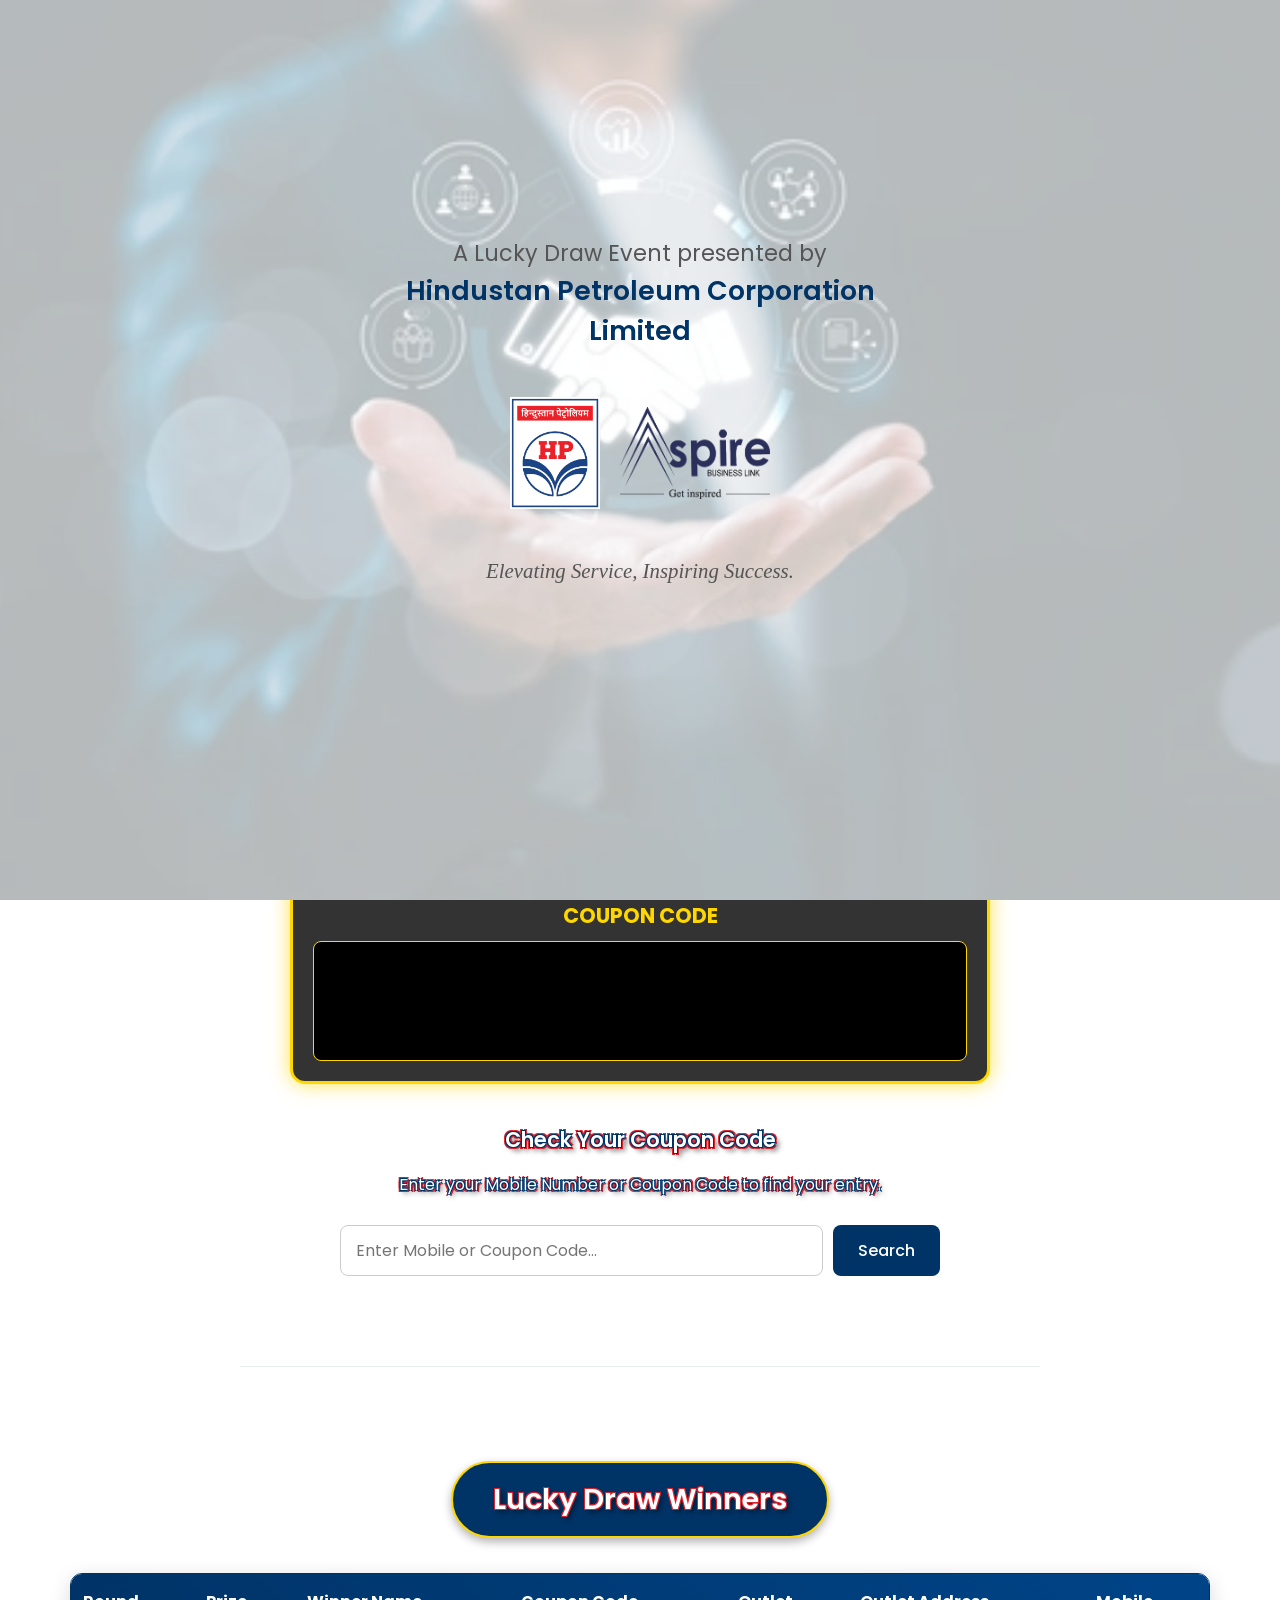
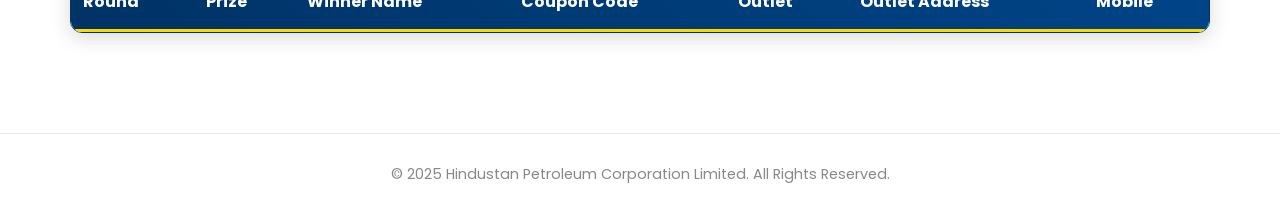
==== commit 42dade03: "Add files via upload" ====
--- a/index.html
+++ b/index.html
@@ -32,6 +32,7 @@
             </svg>
              <span class="mute-status-label">Sound: <span id="mute-status-text">ON</span></span>
         </div>
+          <button id="logout-button">Logout</button>
     </div>
 
     <div class="countdown-overlay hidden" id="countdown-overlay">
@@ -246,6 +247,9 @@
 
     <script src="https://www.gstatic.com/firebasejs/8.10.0/firebase-app.js"></script>
     <script src="https://www.gstatic.com/firebasejs/8.10.0/firebase-database.js"></script>
+
+      <script src="https://www.gstatic.com/firebasejs/8.10.0/firebase-auth.js"></script>
+
     <script src="script.js"></script>
     
 </body>
--- a/style.css
+++ b/style.css
@@ -89,7 +89,7 @@
     gap: 25px;
 }
 .header-logos-left img, .header-logos-right img {
-    max-height: 50px;
+    max-height: 90px;
     width: auto;
 }
 .lang-switcher-mobile-container {
@@ -771,4 +771,99 @@
         flex: 1 1 100%;
         max-width: 220px;
     }
-}+}
+
+
+/* स्प्लैश स्क्रीन के बटन की स्टाइलिंग */
+#enter-button {
+    /* यह सारे स्टाइल JavaScript से यहाँ लाए गए हैं */
+    padding: 1px 30px;
+    font-size: 1.2em;
+    font-weight: 600;
+    color: #ffffff;
+    background-color: #d9232d;
+    border: none;
+    border-radius: 50px;
+    cursor: pointer;
+    margin-top: 20px;
+    box-shadow: 0 4px 15px rgba(0,0,0,0.2);
+    transition: transform 0.2s ease, opacity 0.5s ease; /* <<<--- स्मूथ दिखाने के लिए Opacity ट्रांजीशन */
+    
+    /* <<<--- शुरू में बटन को छिपा कर रखें ---<<< */
+    opacity: 0;
+    visibility: hidden;
+}
+
+#enter-button.visible {
+    /* <<<--- जब यह क्लास लगेगी, तो बटन दिखेगा ---<<< */
+    opacity: 1;
+    visibility: visible;
+}
+
+/* --- START: इस कोड को style.css में सबसे नीचे जोड़ें --- */
+
+/* लॉगआउट बटन की स्टाइलिंग */
+#logout-button {
+    /* शुरू में छिपा हुआ रहेगा */
+    display: none; 
+
+    /* साइज़ और पैडिंग */
+    height: 42px;
+    padding: 0 20px;
+
+    /* रंग और बॉर्डर */
+    background-color: #d9232d; /* HPCL का लाल रंग */
+    border: 2px solid #FFD700; /* म्यूट बटन जैसा सुनहरा बॉर्डर */
+    border-radius: 25px; /* गोल कोने */
+    color: white;
+
+    /* टेक्स्ट की स्टाइलिंग */
+    font-size: 0.9em;
+    font-weight: 600;
+    text-transform: uppercase;
+    letter-spacing: 1px;
+
+    /* अन्य स्टाइल */
+    cursor: pointer;
+    box-shadow: 0 4px 15px rgba(0, 0, 0, 0.3);
+    transition: transform 0.2s ease;
+}
+
+/* होवर करने पर थोड़ा बड़ा होने का इफ़ेक्ट */
+#logout-button:hover {
+    transform: scale(1.1);
+}
+
+/* --- START: इस कोड को style.css में सबसे नीचे जोड़ें --- */
+
+/* सर्च रिजल्ट कार्ड को रिलेटिव बनाएं ताकि बटन को पोजिशन कर सकें */
+.result-card {
+    position: relative; /* <<<--- यह लाइन ज़रूरी है */
+    background-color: #f8f9fa;
+    border: 1px solid #dee2e6;
+    border-radius: 8px;
+    padding: 20px;
+    animation: fadeIn 0.5s;
+}
+
+/* क्लोज बटन ('X') की स्टाइलिंग */
+.close-btn {
+    position: absolute;
+    top: 5px;
+    right: 15px;
+    font-size: 28px;
+    font-weight: bold;
+    color: #aaaaaa;
+    background: none;
+    border: none;
+    cursor: pointer;
+    line-height: 1;
+    padding: 5px;
+}
+
+.close-btn:hover {
+    color: #333333;
+}
+
+/* --- END: यहाँ तक कॉपी करें --- */
+/* --- END: यहाँ तक कॉपी करें --- */
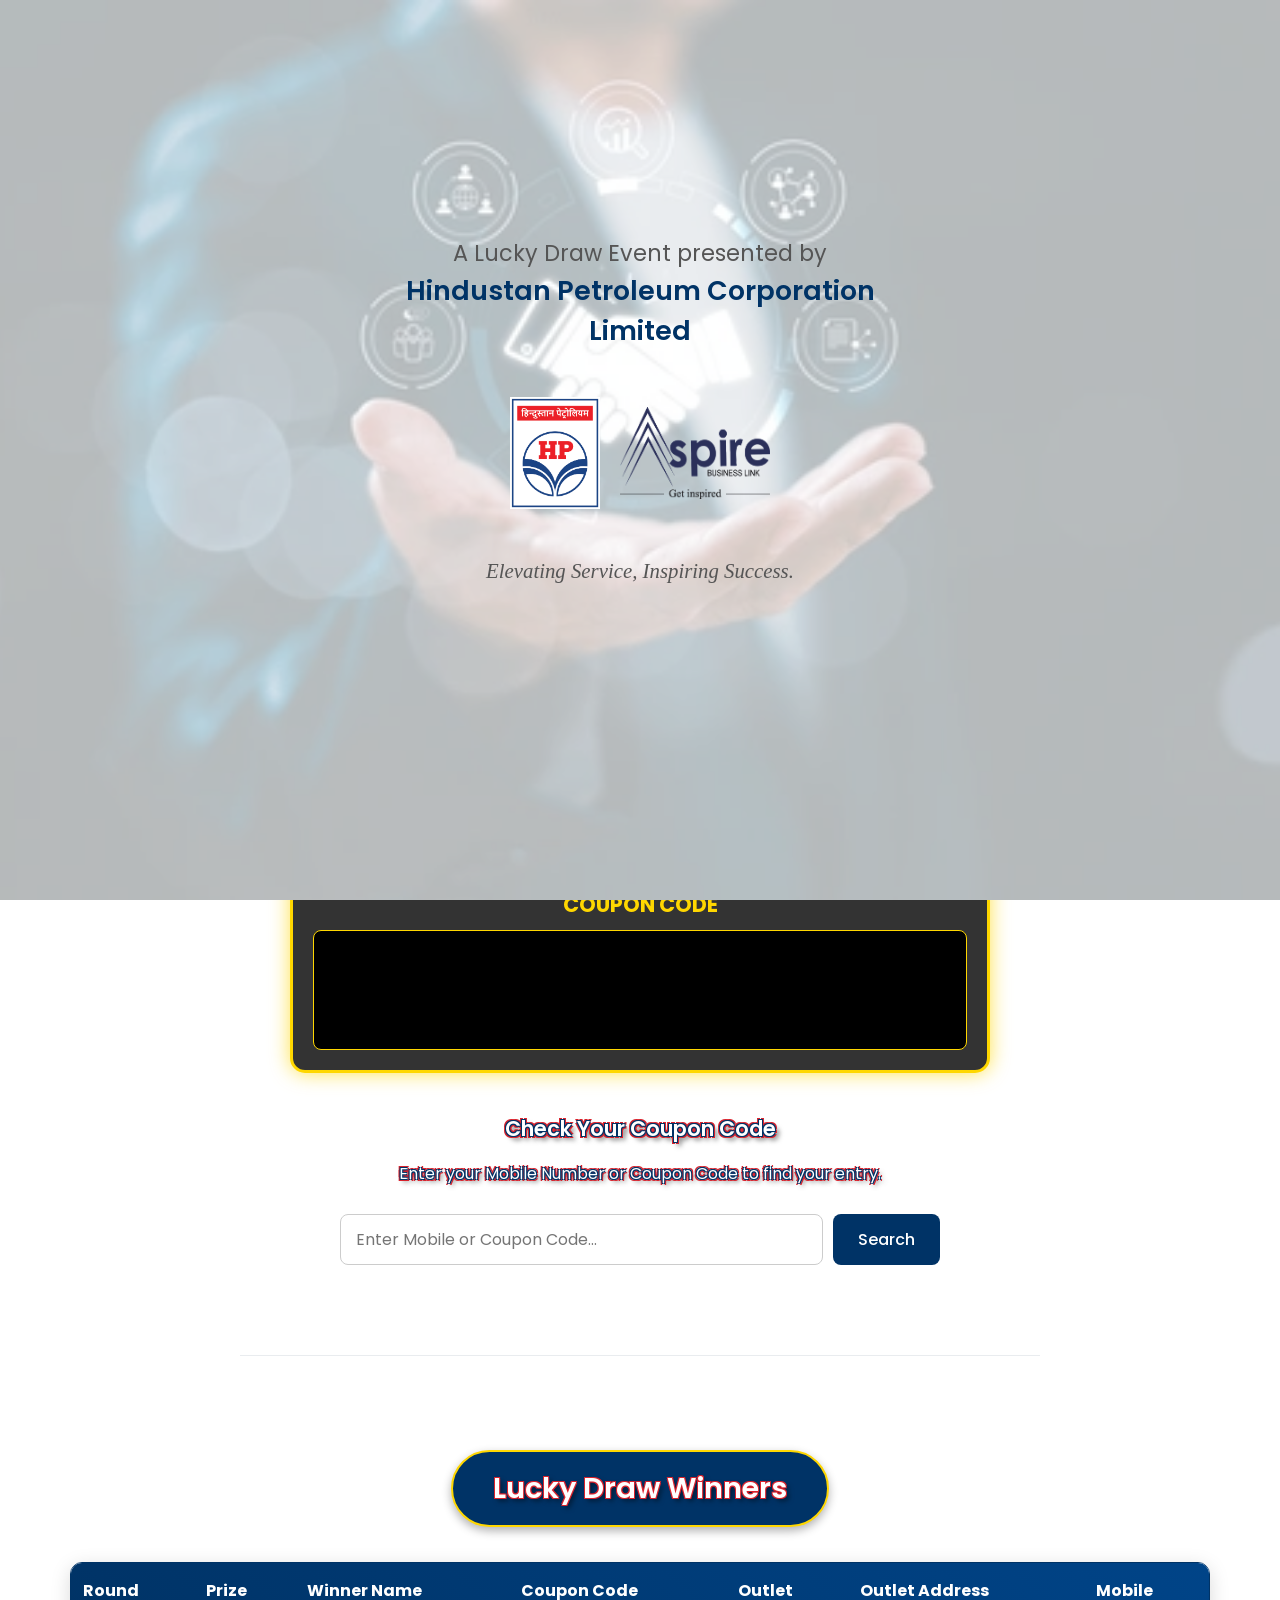
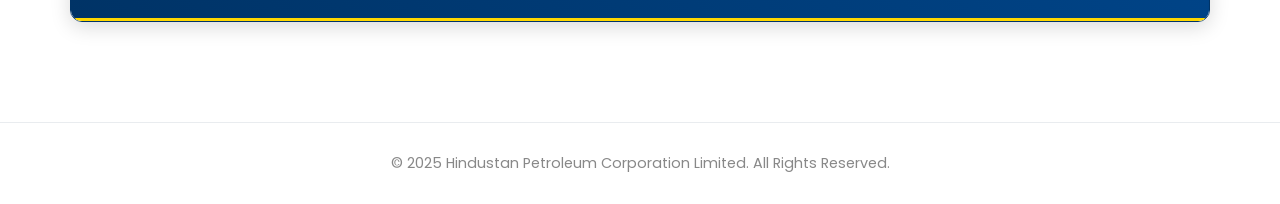
==== commit 800289db: "Add files via upload" ====
--- a/index.html
+++ b/index.html
@@ -37,7 +37,7 @@
 
     <div class="countdown-overlay hidden" id="countdown-overlay">
         <div class="film-leader">
-            <img src="images/HP-Logo.png" alt="HPCL Logo" class="countdown-logo">
+            <img src="images/Delivering-happiness.png" alt="Delivering-happiness" class="countdown-logo">
             <div class="crosshair-h"></div>
             <div class="crosshair-v"></div>
             <div class="rotating-wipe" id="rotating-wipe"></div>
@@ -63,7 +63,7 @@
             <img src="images/hpcl-logo.png" alt="HPCL Logo">
         </div>
         <div class="header-logos-right">
-            <img src="images/Petrol-logo.png" alt="Club HP Logo">
+            <img src="images/Delivering-happiness.png" alt="Delivering-happiness">
         </div>
     </header>
     
@@ -244,9 +244,10 @@
     <audio id="sound-spin" src="sounds/slot-machine.mp3" preload="auto" loop></audio>
     <audio id="sound-winner" src="sounds/winner-popup.mp3" preload="auto"></audio>
     <audio id="sound-celebrate" src="sounds/fire-effect.mp3" preload="auto" loop></audio>
+    <audio id="sound-background" src="sounds/background-music.mp3" preload="auto" loop></audio>
 
     <script src="https://www.gstatic.com/firebasejs/8.10.0/firebase-app.js"></script>
-    <script src="https://www.gstatic.com/firebasejs/8.10.0/firebase-database.js"></script>
+    <script src="https://www.gstatic.com/firebasejs/8.10.0/firebase-firestore.js"></script>
 
       <script src="https://www.gstatic.com/firebasejs/8.10.0/firebase-auth.js"></script>
 
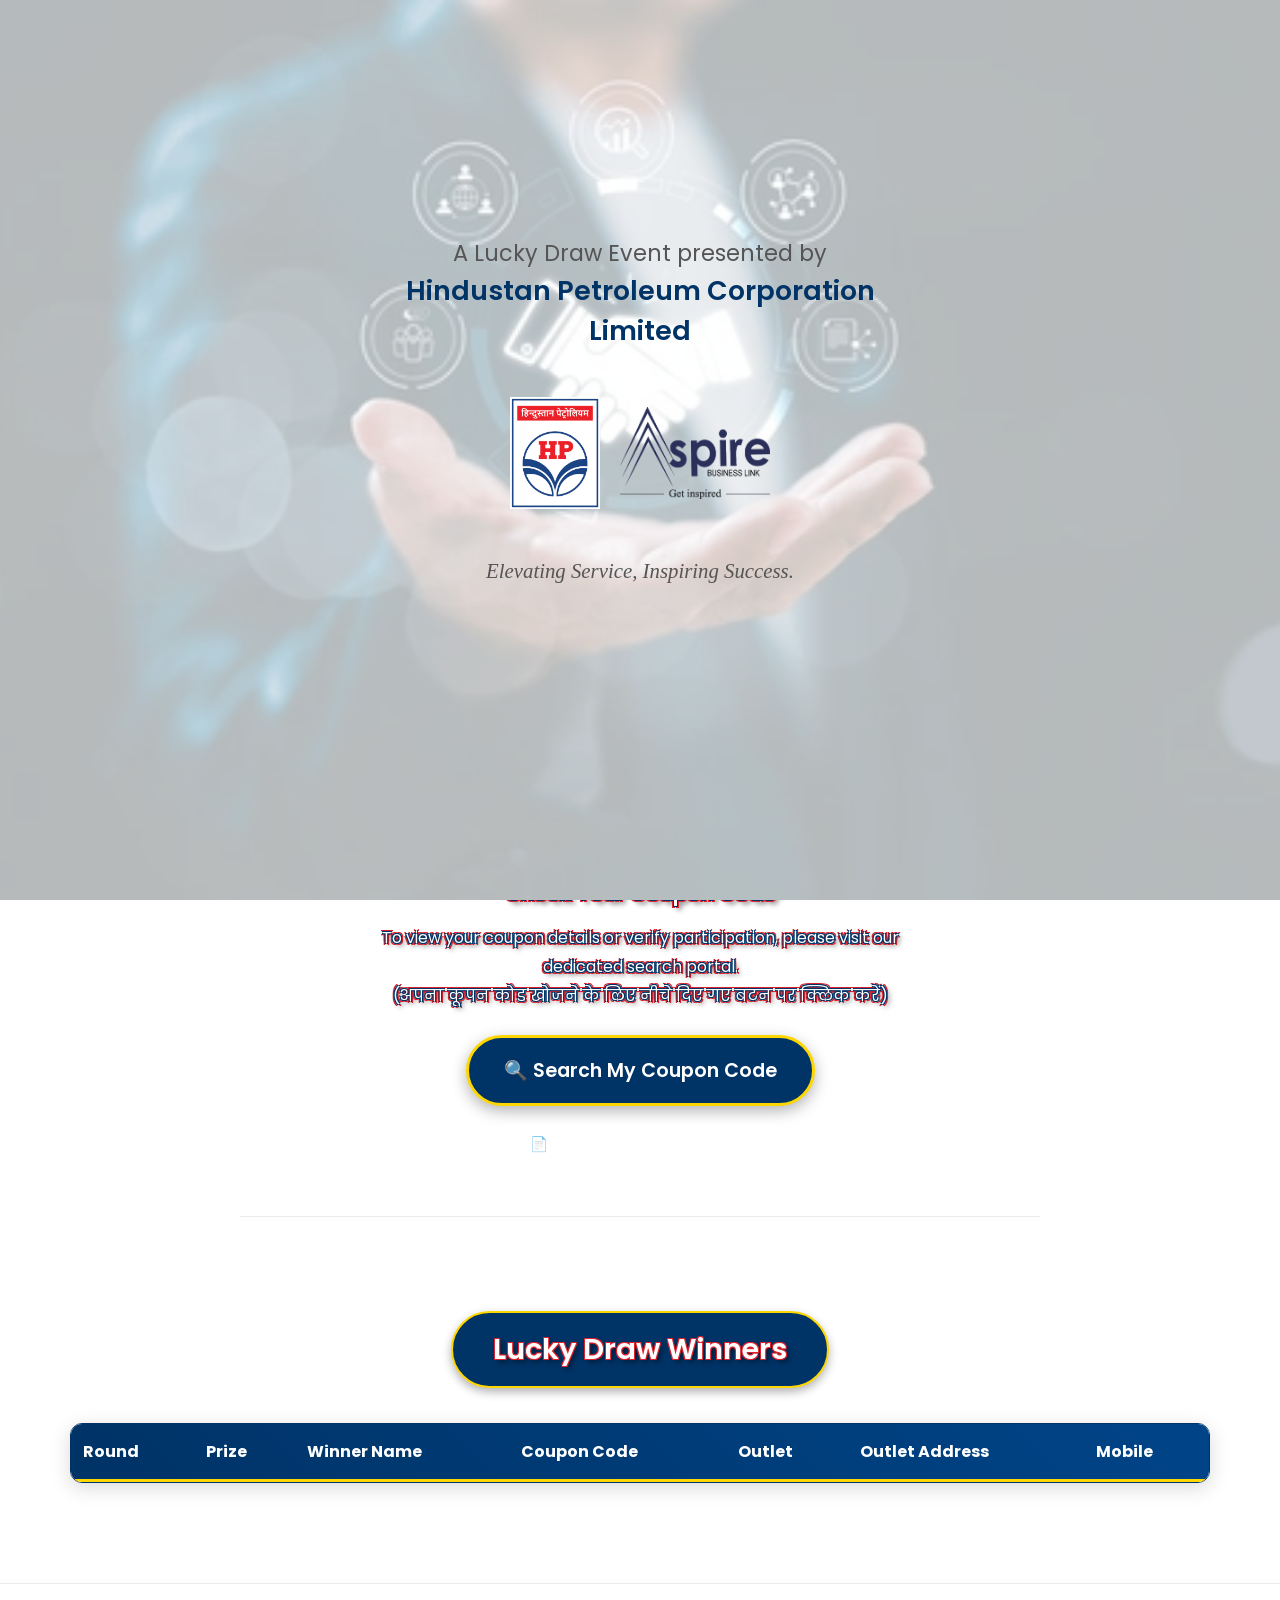
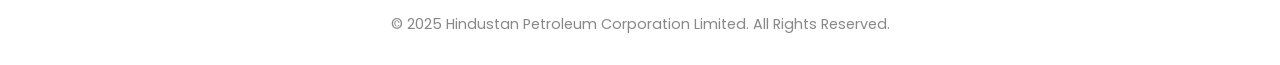
==== commit ca8e7f08: "Add files via upload" ====
--- a/index.html
+++ b/index.html
@@ -1,4 +1,3 @@
-<!-- --- START: इस पूरी फ़ाइल को कॉपी करके अपनी पुरानी फ़ाइल से बदलें --- -->
 <!DOCTYPE html>
 <html lang="hi">
 <head>
@@ -15,6 +14,9 @@
 
     <div id="top-right-controls">
         <div id="admin-dashboard" style="display: none;">
+            <div id="current-area-display">
+    Managing Draw for: <span id="current-area-name"></span>
+</div>
             <div id="total-viewers">
                 <svg xmlns="http://www.w3.org/2000/svg" viewBox="0 0 24 24" class="viewer-icon">
                     <path d="M12,4.5C7,4.5,2.73,7.61,1,12c1.73,4.39,6,7.5,11,7.5s9.27-3.11,11-7.5C21.27,7.61,17,4.5,12,4.5z M12,17c-2.76,0-5-2.24-5-5s2.24-5,5-5,5,2.24,5,5S14.76,17,12,17z M12,9c-1.66,0-3,1.34-3,3s1.34,3,3,3,3-1.34,3-3S13.66,9,12,9z"/>
@@ -133,26 +135,74 @@
                     <button id="reset-button" style="display: none;">Reset Draw</button>
                 </div>
                 
-                <div class="winner-banner" id="winner-banner">
-                    <div class="slot-machine-container single-reel-mode">
-                        <div class="reel-box single-reel-box">
-                            <h3 class="reel-title" id="reel-title-coupon">Coupon Code</h3>
-                            <div class="reel-window" id="reel-window-coupon">
-                                <div class="reel-text" id="reel-coupon"></div>
-                            </div>
-                        </div>
-                    </div>
-                </div>
+                <div id="rounds-grid-container" class="rounds-grid-container">
+    <div class="rounds-grid" id="rounds-grid">
+
+    </div>
+</div>
+
+
+<div class="winner-banner hidden" id="active-draw-view">
+   <div class="live-indicator-text" id="live-indicator-text" style="display:none;">🔴 LIVE DRAW IN PROGRESS</div>
+    <button id="back-to-grid-btn" style="display:none;" class="back-btn">⬅ Back to Grid</button>
+    
+    <div class="slot-machine-container single-reel-mode">
+        <div class="reel-box single-reel-box">
+            <h3 class="reel-title" id="reel-title-coupon">Coupon Code</h3>
+            
+            
+            <div class="reel-window">
+                 <div class="reel-text" id="reel-coupon">
+                    <div class="reel-item">READY</div>
+                </div>
+            </div>
+            
+            
+        </div>
+    </div>
+</div>
+
+<!-- LIVE DRAW NOTIFICATION TOAST -->
+<div id="live-toast" class="live-toast hidden">
+    <div class="toast-content">
+        <span class="toast-icon">🔴</span>
+        <div class="toast-text">
+            <h4>Live Draw Started!</h4>
+            <p>Round <span id="toast-round-num">1</span> is revealing...</p>
+        </div>
+        <button id="watch-live-btn">👁️ Watch Now</button>
+        <button id="dismiss-live-btn">✕</button>
+    </div>
+</div>
                 
-                <div class="search-container">
-                    <h2 id="search-heading">Check Your Coupon Code</h2>
-                    <p class="search-subheading" id="search-subheading">Enter your Mobile Number or Coupon Code to find your entry.</p>
-                    <div class="search-form">
-                        <input type="text" id="search-input" placeholder="Enter Mobile or Coupon Code...">
-                        <button id="search-button">Search</button>
-                    </div>
-                    <div id="search-result-container"></div>
-                </div>
+    <div class="search-container">
+    <h2 id="search-heading">Check Your Coupon Code</h2>
+    
+    <p class="search-subheading" id="search-subheading">
+        To view your coupon details or verify participation, please visit our dedicated search portal.
+        <br>
+        (अपना कूपन कोड खोजने के लिए नीचे दिए गए बटन पर क्लिक करें)
+    </p>
+    
+   
+    <div class="external-search-container">
+    
+        <a href="https://script.google.com/macros/s/AKfycbwEFXlzDl-RC63fAeIGUDwUyLab_gd_LLsf5Dorp1pppoH56vBR_Rtwv1vCxxyNfFeB/exec" target="_blank" class="search-redirect-btn">
+            🔍 Search My Coupon Code
+        </a>
+    </div>
+
+   
+    <div class="external-list-container" style="margin-top: 20px;">
+        <a href="YOUR_GOOGLE_SHEET_LINK_HERE" target="_blank" id="check-list-btn" 
+           style="font-size: 0.9em; text-decoration: underline; color: #fff;">
+           📄 Or View Full List (PDF/Sheet)
+        </a>
+    </div>
+    
+   
+    <div id="search-result-container"></div>
+</div>
 
                 <hr class="section-divider">
                 <div class="winners-list-container">
@@ -177,13 +227,66 @@
             </div>
             
             <div class="tab-panel" data-tab="participants">
-                <div class="about-section">
-                    <h2 id="about-heading">Our Commitment to Excellence</h2>
-                    <p id="about-p1">Hindustan Petroleum Corporation Limited (HPCL) is one of India's leading oil and gas companies...</p>
-                    <p id="about-p2">This lucky draw is our way of saying thank you...</p>
-                </div>
-            </div>
-        </div>
+    
+    <div class="about-wrapper">
+        <!-- 1. HPCL Section -->
+        <div class="about-card">
+            <div class="about-header">
+                <img src="images/hpcl-logo.png" alt="HPCL Logo" class="about-logo">
+                <h3>Hindustan Petroleum Corporation Limited</h3>
+            </div>
+            <div class="about-body">
+                <p><strong>"Delivering Happiness, Fueling Dreams"</strong></p>
+                <p>
+                    हिंदुस्तान पेट्रोलियम कॉर्पोरेशन लिमिटेड (HPCL) एक महारत्न CPSE है और भारत की अग्रणी ऊर्जा कंपनियों में से एक है। 
+                    हम न केवल ईंधन प्रदान करते हैं, बल्कि अपने ग्राहकों के जीवन में खुशियां भरने के लिए प्रतिबद्ध हैं।
+                </p>
+                <p>
+                    यह 'लकी ड्रॉ' इवेंट हमारे वफादार ग्राहकों के प्रति आभार व्यक्त करने का एक छोटा सा प्रयास है। 
+                    आपकी यात्रा को सुगम और सुरक्षित बनाना ही हमारा एकमात्र लक्ष्य है।
+                </p>
+                <ul class="feature-list">
+                    <li>✅ World-class Fuel Quality</li>
+                    <li>✅ Customer-First Approach</li>
+                    <li>✅ Innovation & Sustainability</li>
+                </ul>
+            </div>
+        </div>
+
+        <!-- 2. Aspire Business Link Section -->
+        <div class="about-card">
+            <div class="about-header">
+                <img src="images/aspire-logo.png" alt="Aspire Business Link Logo" class="about-logo" style="max-height: 50px;"> <!-- Adjust size if needed -->
+                <h3>Aspire Business Link</h3>
+            </div>
+            <div class="about-body">
+                <p><strong>"Empowering Business through Digital Excellence"</strong></p>
+                <p>
+                    Aspire Business Link एक प्रमुख सर्विस इंडस्ट्री पार्टनर है जो व्यवसायों को नई डिजिटल ऊंचाइयों तक ले जाने में मदद करती है। 
+                    हम इवेंट मैनेजमेंट, आईटी सॉल्यूशंस और डिजिटल मार्केटिंग में विशेषज्ञता रखते हैं।
+                </p>
+                <p>
+                    इस लकी ड्रॉ का पूरा तकनीकी प्रबंधन (Technical Management) और डिजिटल निष्पादन Aspire Business Link द्वारा किया जा रहा है, 
+                    ताकि आपको एक पारदर्शी और बेहतरीन अनुभव मिल सके।
+                </p>
+                <ul class="feature-list">
+                    <li>✅ End-to-End Event Management</li>
+                    <li>✅ Advanced IT & Digital Solutions</li>
+                    <li>✅ Corporate Branding Services</li>
+                </ul>
+                <div style="margin-top: 15px;">
+                    <a href="https://aspirebusinesslink.com" target="_blank" class="visit-btn">Visit Website</a>
+                </div>
+            </div>
+        </div>
+    </div>
+    
+    <!-- Footer Note -->
+    <div class="about-footer">
+        <p>Thank you for being part of our journey!</p>
+    </div>
+
+</div>
     </main>
     
     <div class="winner-popup-overlay hidden" id="winner-popup-overlay">
@@ -204,6 +307,7 @@
     </div>
 
     <div class="public-winner-card hidden" id="public-winner-card">
+    <button id="close-public-popup" style="position:absolute; top:10px; right:10px; background:none; border:none; font-size:24px; cursor:pointer;">&times;</button>
         <h2 id="public-heading"></h2>
         <div class="prize-image-container">
             <img src="" alt="Prize Image" id="public-prize-image">
@@ -246,13 +350,12 @@
     <audio id="sound-celebrate" src="sounds/fire-effect.mp3" preload="auto" loop></audio>
     <audio id="sound-background" src="sounds/background-music.mp3" preload="auto" loop></audio>
 
-    <script src="https://www.gstatic.com/firebasejs/8.10.0/firebase-app.js"></script>
-    <script src="https://www.gstatic.com/firebasejs/8.10.0/firebase-firestore.js"></script>
-
-      <script src="https://www.gstatic.com/firebasejs/8.10.0/firebase-auth.js"></script>
-
-    <script src="script.js"></script>
+   <script src="https://www.gstatic.com/firebasejs/8.10.0/firebase-app.js"></script>
+   <script src="https://www.gstatic.com/firebasejs/8.10.0/firebase-app-check.js"></script> 
+   <script src="https://www.gstatic.com/firebasejs/8.10.0/firebase-auth.js"></script>
+   <script src="https://www.gstatic.com/firebasejs/8.10.0/firebase-firestore.js"></script>
+   <script src="https://www.gstatic.com/firebasejs/8.10.0/firebase-database.js"></script>
+   <script src="script.js"></script>
     
 </body>
-</html>
-<!-- --- END: यहाँ तक कॉपी करें --- -->+</html>
--- a/style.css
+++ b/style.css
@@ -1,4 +1,3 @@
-/* ===== START: इस पूरी फ़ाइल को कॉपी करके अपनी पुरानी फ़ाइल से बदलें ===== */
 
 *, *::before, *::after {
     box-sizing: border-box;
@@ -60,14 +59,13 @@
 .splash-tagline { font-family: serif; font-style: italic; font-size: 1.3em; color: #555; opacity: 0; animation: fadeInText 1s ease-out 2.5s forwards; }
 @keyframes fadeInText { from { opacity: 0; transform: translateY(15px); } to { opacity: 1; transform: translateY(0); } }
 
-/* --- बाकी के सारे स्टाइल --- */
 body {
     font-family: 'Poppins', sans-serif;
     color: #333;
     margin: 0;
     background-image: 
         linear-gradient(rgba(255, 255, 255, 0.100), rgba(255, 255, 255, 0.100)),
-        url('background/HP Pump.jpg');
+        url('Background/HP-Pump.jpg');
     background-size: cover;
     background-position: center center;
     background-repeat: no-repeat;
@@ -241,62 +239,106 @@
 }
 .reel-box.single-reel-box {
     width: 100%; 
-    padding: 20px;
-    background-color: #333; 
-    border: 3px solid #FFD700; 
+    padding: 25px;
+    
+    background: linear-gradient(135deg, #003366 0%, #001a33 100%);
+    
+    border: 4px solid #d9232d; /* Red Inner */
+    outline: 3px solid #ffffff; /* White Outer */
+    outline-offset: -2px;
+    
     border-radius: 15px;
-    box-shadow: 0 0 20px rgba(255, 215, 0, 0.7);
-}
+    
+    /* Blue Glow Shadow */
+    box-shadow: 0 0 30px rgba(0, 51, 102, 0.6), 
+                inset 0 0 20px rgba(0, 0, 0, 0.5);
+}
+
+/* 2. टाइटल (Title) */
 .reel-box.single-reel-box .reel-title {
-    font-size: 1.3em;
-    font-weight: 700;
-    color: #FFD700; 
-    margin: 0 0 10px 0;
+    font-size: 1.5em; 
+    font-weight: 900; 
+    
+    color: #d9232d; /* HPCL Red Color */
+    
+    margin: 0 0 15px 0;
     text-transform: uppercase;
-}
+    letter-spacing: 1.5px;
+    
+    text-shadow: 
+        2px 2px 0px #ffffff,      
+        0 0 10px rgba(217, 35, 45, 0.5); 
+}
+
 .reel-box.single-reel-box .reel-window {
     height: 120px;
-    overflow: hidden; 
+    overflow: hidden !important;
     position: relative;
-    background-color: #000;
-    border: 1px solid #FFD700;
+    
+    background: linear-gradient(
+        to bottom,
+        #000a14 0%,      
+        #003366 40%,     
+        #004c99 50%,     
+        #003366 60%,     
+        #000a14 100%     
+    );
+    
+    border: 2px solid #e0e0e0;
     border-radius: 8px;
-    box-shadow: inset 0 0 15px rgba(0, 0, 0, 0.9);
-}
-.reel-text {
-    position: absolute;
-    top: 0;
-    left: 0;
-    width: 100%;
-    transform: translateY(0px); 
-    display: flex;
-    flex-direction: column;
-    text-align: center;
-    white-space: normal;
-    overflow-wrap: break-word;
-    will-change: transform; 
-}
+    box-shadow: inset 0 0 25px rgba(0,0,0,0.9);
+    margin-top: 5px;
+    z-index: 1;
+}
+
 .reel-item {
     height: 120px;
     line-height: 120px;
-    font-size: 2.5em;
-    font-weight: 700;
-    color: #00FF00;
-    padding: 0 10px; 
-    white-space: nowrap; 
     display: flex;
     align-items: center;
     justify-content: center;
+    
+    color: #ffffff; 
+    font-size: 2.5em; /* Desktop size */
+    font-weight: 700;
+    font-family: 'Roboto', sans-serif;
+    
+    text-shadow: 0 2px 4px rgba(0,0,0,0.8);
+    
+    margin: 0; padding: 0;
+    box-sizing: border-box;
+    border-bottom: 1px solid rgba(255, 255, 255, 0.1); 
+    white-space: nowrap; 
     overflow: hidden; 
 }
+
 .reel-item.final-winner {
     color: #FFD700;
-    font-size: 2.3em;
-    line-height: 1.2;
-    display: flex;
-    align-items: center;
-    justify-content: center;
-    height: 100px;
+    text-shadow: 0 0 10px rgba(255, 215, 0, 0.6);
+    font-size: 2.2em;
+}
+
+@media (max-width: 768px) {
+    .reel-box.single-reel-box {
+        padding: 15px; 
+    }
+
+    .reel-box.single-reel-box .reel-window { 
+        height: 90px; 
+    }
+
+    .reel-item { 
+        height: 90px; 
+        line-height: 90px; 
+        
+        font-size: 6vw !important; 
+        
+        letter-spacing: -0.5px; 
+    }
+    
+    .reel-item.final-winner {
+        font-size: 6vw !important; 
+    }
 }
 
 .search-container { max-width: 600px; margin: 0 auto; padding: 20px 0; }
@@ -450,9 +492,8 @@
     background-color: #1e8449;
 }
 
-/* ===== START: यह नया कोड यहाँ जोड़ें ===== */
 .prize-label.regular-tier {
-    background-color: #6c757d; /* एक सुंदर, न्यूट्रल ग्रे रंग */
+    background-color: #6c757d; 
 }
 @keyframes pulse-glow { 0% { transform: scale(1); box-shadow: 0 0 10px rgba(255, 87, 51, 0.7); } 50% { transform: scale(1.05); box-shadow: 0 0 15px rgba(255, 120, 90, 1); } 100% { transform: scale(1); box-shadow: 0 0 10px rgba(255, 87, 51, 0.7); } }
 
@@ -657,26 +698,26 @@
 
 .mute-button {
     position: relative;
-    width: auto; /* <<<--- चौड़ाई को auto किया */
+    width: auto; 
     height: 42px;
     background-color: #003366;
     border: 2px solid #FFD700;
-    border-radius: 25px; /* <<<--- गोल कोनों के लिए */
+    border-radius: 25px; 
     display: flex;
     align-items: center;
     cursor: pointer;
     z-index: 1000;
     box-shadow: 0 4px 15px rgba(0, 0, 0, 0.3);
     transition: transform 0.2s ease;
-    padding: 0 10px 0 5px; /* <<<--- पैडिंग जोड़ी */
-    gap: 8px; /* <<<--- आइकन और टेक्स्ट के बीच जगह */
+    padding: 0 10px 0 5px; 
+    gap: 8px; 
 }
 
 .mute-status-label {
     color: #ffffff;
     font-size: 0.9em;
     font-weight: 500;
-    white-space: nowrap; /* यह सुनिश्चित करता है कि टेक्स्ट एक लाइन में रहे */
+    white-space: nowrap; 
 }
 
 .mute-button:hover { transform: scale(1.1); }
@@ -687,7 +728,6 @@
 }
 .mute-button svg.hidden { display: none; }
 
-/* ===== MEDIA QUERIES ===== */
 @media (min-width: 1200px) {
     .reel-item { font-size: 2em; }
 }
@@ -738,16 +778,33 @@
     .popup-logos { gap: 20px; }
     .popup-logos img { max-height: 50px; }
     
-    .reel-box.single-reel-box .reel-window {
-        height: 100px;
-    }
-    .reel-item,
-    .reel-box.single-reel-box .reel-item {
-        height: 100px;
-        line-height: 100px;
-        font-size: 1.8em;
-    }
-}
+    .reel-box.single-reel-box .reel-window { height: 100px; }
+    .reel-item { height: 100px; line-height: 100px; font-size: 1.8em; }
+}
+    .winner-banner {
+        flex-direction: column; 
+        align-items: center;
+        padding-top: 10px;
+    }
+
+    #back-to-grid-btn {
+        position: relative; 
+        margin-bottom: 20px; 
+        font-size: 0.9em;
+        padding: 8px 20px;
+        width: auto;
+    }
+
+    .slot-machine-container.single-reel-mode {
+        width: 100%;
+        margin-top: 0;
+    }
+    
+    .reel-box.single-reel-box {
+        padding: 15px;
+    }
+
+
 
 @media (max-width: 576px) {
     body { font-size: 14px; }
@@ -774,9 +831,7 @@
 }
 
 
-/* स्प्लैश स्क्रीन के बटन की स्टाइलिंग */
 #enter-button {
-    /* यह सारे स्टाइल JavaScript से यहाँ लाए गए हैं */
     padding: 1px 30px;
     font-size: 1.2em;
     font-weight: 600;
@@ -787,58 +842,44 @@
     cursor: pointer;
     margin-top: 20px;
     box-shadow: 0 4px 15px rgba(0,0,0,0.2);
-    transition: transform 0.2s ease, opacity 0.5s ease; /* <<<--- स्मूथ दिखाने के लिए Opacity ट्रांजीशन */
-    
-    /* <<<--- शुरू में बटन को छिपा कर रखें ---<<< */
+    transition: transform 0.2s ease, opacity 0.5s ease; 
+    
     opacity: 0;
     visibility: hidden;
 }
 
 #enter-button.visible {
-    /* <<<--- जब यह क्लास लगेगी, तो बटन दिखेगा ---<<< */
     opacity: 1;
     visibility: visible;
 }
 
-/* --- START: इस कोड को style.css में सबसे नीचे जोड़ें --- */
-
-/* लॉगआउट बटन की स्टाइलिंग */
 #logout-button {
-    /* शुरू में छिपा हुआ रहेगा */
     display: none; 
 
-    /* साइज़ और पैडिंग */
     height: 42px;
     padding: 0 20px;
 
-    /* रंग और बॉर्डर */
-    background-color: #d9232d; /* HPCL का लाल रंग */
-    border: 2px solid #FFD700; /* म्यूट बटन जैसा सुनहरा बॉर्डर */
-    border-radius: 25px; /* गोल कोने */
+    background-color: #d9232d; 
+    border: 2px solid #FFD700; 
+    border-radius: 25px; 
     color: white;
 
-    /* टेक्स्ट की स्टाइलिंग */
     font-size: 0.9em;
     font-weight: 600;
     text-transform: uppercase;
     letter-spacing: 1px;
 
-    /* अन्य स्टाइल */
     cursor: pointer;
     box-shadow: 0 4px 15px rgba(0, 0, 0, 0.3);
     transition: transform 0.2s ease;
 }
 
-/* होवर करने पर थोड़ा बड़ा होने का इफ़ेक्ट */
 #logout-button:hover {
     transform: scale(1.1);
 }
 
-/* --- START: इस कोड को style.css में सबसे नीचे जोड़ें --- */
-
-/* सर्च रिजल्ट कार्ड को रिलेटिव बनाएं ताकि बटन को पोजिशन कर सकें */
 .result-card {
-    position: relative; /* <<<--- यह लाइन ज़रूरी है */
+    position: relative; 
     background-color: #f8f9fa;
     border: 1px solid #dee2e6;
     border-radius: 8px;
@@ -846,7 +887,6 @@
     animation: fadeIn 0.5s;
 }
 
-/* क्लोज बटन ('X') की स्टाइलिंग */
 .close-btn {
     position: absolute;
     top: 5px;
@@ -865,5 +905,623 @@
     color: #333333;
 }
 
-/* --- END: यहाँ तक कॉपी करें --- */
-/* --- END: यहाँ तक कॉपी करें --- */+#current-area-display {
+    padding-bottom: 8px;
+    margin-bottom: 8px;
+    border-bottom: 1px solid rgba(255, 255, 255, 0.3);
+    font-size: 0.9em;
+    text-align: center;
+    color: #ffffff; 
+}
+
+#current-area-name {
+    font-weight: 700;
+    color: #FFD700; 
+    text-transform: capitalize; 
+    font-size: 1.1em; 
+}
+
+/* =========================================
+   START: COMPACT GRID & PRIZE COLORS (FINAL)
+   ========================================= */
+
+.rounds-grid {
+    display: grid;
+    grid-template-columns: repeat(auto-fill, minmax(70px, 1fr)); 
+    gap: 8px;
+}
+
+.round-box {
+    aspect-ratio: 1;
+    border-radius: 10px;
+    display: flex;
+    flex-direction: column;
+    justify-content: center;
+    align-items: center;
+    position: relative;
+    cursor: default;
+    transition: all 0.2s ease;
+    box-shadow: 0 2px 4px rgba(0,0,0,0.2);
+    overflow: hidden;
+    border: 2px solid rgba(255, 255, 255, 0.2);
+    background-color: #333; 
+    color: white;
+}
+
+.prize-tag {
+    position: absolute;
+    top: 0;
+    left: 0;
+    width: 100%;
+    font-size: 0.55em;
+    font-weight: 700;
+    text-transform: uppercase;
+    text-align: center;
+    padding: 3px 0;
+    letter-spacing: 0.5px;
+    z-index: 5;
+    color: white;
+    text-shadow: 0 1px 2px rgba(0,0,0,0.5);
+    background: rgba(0,0,0,0.6); 
+}
+
+
+/* Dinner Set: Blue */
+.round-box.tier-dinner .prize-tag {
+    background: linear-gradient(to right, #1A2980, #26D0CE);
+}
+
+/* TV: Purple */
+.round-box.tier-tv .prize-tag {
+    background: linear-gradient(to right, #8E2DE2, #4A00E0);
+}
+
+/* Fridge: Cyan/Blue */
+.round-box.tier-fridge .prize-tag {
+    background: linear-gradient(to right, #00c6ff, #0072ff);
+}
+
+/* Bike: Red */
+.round-box.tier-bike .prize-tag {
+    background: linear-gradient(to right, #cb2d3e, #ef473a);
+    font-size: 0.65em; 
+    padding: 4px 0;
+}
+
+.round-box.locked .prize-tag {
+    filter: grayscale(0.5);
+    opacity: 0.8;
+}
+
+.round-box .round-number {
+    margin-top: 14px; 
+}
+
+.round-number {
+    font-size: 1.5em;
+    font-weight: 700;
+    z-index: 2;
+    line-height: 1;
+    margin-bottom: 2px;
+    text-shadow: 1px 1px 2px rgba(0,0,0,0.5);
+}
+
+.round-status {
+    font-size: 0.55em;
+    text-transform: uppercase;
+    font-weight: 600;
+    z-index: 2;
+    text-align: center;
+    line-height: 1.1;
+    padding: 0 2px;
+}
+
+/* --- PRIZE TIERS (Colors) --- */
+.round-box.tier-dinner {
+    background: linear-gradient(145deg, #1A2980, #26D0CE) !important;
+    border-color: #a8c0ff;
+}
+
+/* 2. LED TV (21-23) -> Purple/Gold Theme */
+.round-box.tier-tv {
+    background: linear-gradient(145deg, #8E2DE2, #4A00E0) !important;
+    border-color: #FFD700;
+    box-shadow: 0 0 10px rgba(255, 215, 0, 0.4);
+}
+
+/* 3. Refrigerator (24-25) -> Cyan/Ice Theme */
+.round-box.tier-fridge {
+    background: linear-gradient(145deg, #00c6ff, #0072ff) !important;
+    border-color: #00ffff;
+}
+
+/* 4. Bike (26) -> Red Mega Theme */
+.round-box.tier-bike {
+    background: linear-gradient(145deg, #53fc10, #02f837) !important;
+    border: 2px solid #fff;
+    transform: scale(1.05);
+    z-index: 5;
+}
+
+/* --- STATES (Locked, Winner, Live) --- */
+
+/* 1. LOCKED (Future Rounds) - Grey */
+.round-box.locked {
+    background: linear-gradient(145deg, #2b2b2b, #1a1a1a) !important;
+    border: 1px solid #444;
+    border-bottom: 3px solid #000; /* 3D effect */
+    box-shadow: inset 0 0 10px rgba(0,0,0,0.8);
+    position: relative;
+    overflow: hidden;
+}
+
+.round-box.locked .round-number {
+    position: relative;
+    z-index: 2; 
+    opacity: 1 !important; 
+    color: #e0e0e0; 
+    font-size: 1.8em; 
+    margin-top: 5px; 
+    text-shadow: 2px 2px 0px #000; 
+}
+
+.round-box.locked::after {
+    content: '🔒';
+    font-size: 1.4em; 
+    position: absolute;
+    bottom: 5px; 
+    left: 50%;
+    transform: translateX(-50%);
+    z-index: 1;
+    opacity: 0.7; 
+    filter: grayscale(0.5);
+    text-shadow: 0 2px 5px rgba(0,0,0,0.8);
+}
+
+.round-box.locked .round-status {
+    display: none;
+}
+
+.round-box.locked:hover {
+    border-color: #777;
+    background: linear-gradient(145deg, #333, #222) !important;
+}
+.round-box.locked:hover::after {
+    transform: translateX(-50%) scale(1.1); 
+    opacity: 1;
+    filter: grayscale(0); 
+}
+
+.round-box.completed {
+    filter: brightness(0.9); 
+    cursor: pointer;
+    border: 2px solid #ffffff; 
+}
+.round-box.completed:hover {
+    filter: brightness(1.1);
+    transform: translateY(-2px);
+}
+.round-box.completed .round-status::before {
+    content: '★ '; 
+}
+.round-box.completed .round-status {
+    color: #fff;
+    text-shadow: 0 0 5px #000;
+}
+
+.round-box.live {
+    background: linear-gradient(135deg, #ff416c 0%, #fa0101 100%) !important;
+    
+    border: 2px solid #fff !important;
+    box-shadow: 0 0 20px rgba(255, 65, 108, 0.8) !important;
+    
+    animation: live-heartbeat 1.5s infinite ease-in-out;
+    z-index: 10;
+    transform-origin: center;
+}
+
+.round-box.live .round-number {
+    font-size: 1.8em;
+    text-shadow: 0 2px 4px rgba(0,0,0,0.4);
+    color: white;
+}
+
+.round-box.live .round-status {
+    color: #fff;
+    font-weight: 800;
+    letter-spacing: 1px;
+    background: rgba(0,0,0,0.2); 
+    padding: 2px 6px;
+    border-radius: 4px;
+    margin-top: 2px;
+}
+
+@keyframes live-heartbeat {
+    0% { transform: scale(1); box-shadow: 0 0 0 0 rgba(247, 2, 2, 0.7); }
+    50% { transform: scale(1.08); box-shadow: 0 0 0 10px rgba(255, 75, 43, 0); }
+    100% { transform: scale(1); box-shadow: 0 0 0 0 rgba(255, 75, 43, 0); }
+}
+
+.round-box.pending-save {
+    background: linear-gradient(135deg, #FF8008 0%, #FFC837 100%) !important;
+    color: white;
+    border: 2px dashed #fff;
+    animation: pulse-orange 2s infinite;
+}
+.round-box.pending-save .round-status::before {
+    content: '⏳ ';
+}
+@keyframes pulse-orange {
+    0% { box-shadow: 0 0 0 0 rgba(255, 165, 0, 0.7); }
+    70% { box-shadow: 0 0 0 10px rgba(255, 165, 0, 0); }
+    100% { box-shadow: 0 0 0 0 rgba(255, 165, 0, 0); }
+}
+
+.round-box.tier-bike .round-number {
+    text-shadow: 2px 2px 4px rgba(0,0,0,0.8);
+    font-size: 1.8em;
+}
+
+/* =========================================
+   OTHER UI ELEMENTS (Back Button, Toast)
+   ========================================= */
+
+.back-btn {
+    background: linear-gradient(45deg, #333, #555);
+    color: white;
+    border: 1px solid #777;
+    padding: 10px 20px;
+    border-radius: 30px;
+    cursor: pointer;
+    margin-bottom: 20px;
+    font-weight: 600;
+    box-shadow: 0 4px 10px rgba(0,0,0,0.3);
+    transition: transform 0.2s;
+}
+.back-btn:hover { transform: translateX(-5px); background: #222; }
+
+.live-toast {
+    position: fixed;
+    bottom: 30px;
+    left: 50%;
+    transform: translateX(-50%);
+    background: rgba(0, 51, 102, 0.95);
+    border: 2px solid #d9232d;
+    border-radius: 50px;
+    padding: 10px 20px;
+    z-index: 12000;
+    box-shadow: 0 10px 30px rgba(0,0,0,0.5);
+    animation: slideUp 0.5s cubic-bezier(0.175, 0.885, 0.32, 1.275);
+    min-width: 320px;
+}
+
+.toast-content {
+    display: flex;
+    align-items: center;
+    gap: 15px;
+}
+
+.toast-icon { font-size: 1.5em; animation: pulse-live 1s infinite; }
+.toast-text h4 { margin: 0; color: #fff; font-size: 1em; }
+.toast-text p { margin: 0; color: #ccc; font-size: 0.8em; }
+
+#watch-live-btn {
+    background: #d9232d;
+    color: white;
+    border: none;
+    padding: 8px 15px;
+    border-radius: 20px;
+    cursor: pointer;
+    font-weight: bold;
+    font-size: 0.9em;
+    white-space: nowrap;
+}
+
+#dismiss-live-btn {
+    background: transparent;
+    border: 1px solid #555;
+    color: #aaa;
+    border-radius: 50%;
+    width: 25px;
+    height: 25px;
+    cursor: pointer;
+    font-size: 0.8em;
+}
+
+@keyframes slideUp { from { bottom: -100px; opacity: 0; } to { bottom: 30px; opacity: 1; } }
+
+.back-btn {
+    background: linear-gradient(45deg, #333, #555);
+    color: white;
+    border: 1px solid #777;
+    padding: 10px 20px;
+    border-radius: 30px;
+    cursor: pointer;
+    margin-bottom: 20px;
+    font-weight: 600;
+    box-shadow: 0 4px 10px rgba(0,0,0,0.3);
+    transition: transform 0.2s;
+}
+.back-btn:hover { transform: translateX(-5px); background: #222; }
+
+.live-toast {
+    position: fixed;
+    bottom: 30px;
+    left: 50%;
+    transform: translateX(-50%);
+    background: rgba(0, 51, 102, 0.95);
+    border: 2px solid #d9232d;
+    border-radius: 50px;
+    padding: 10px 20px;
+    z-index: 12000;
+    box-shadow: 0 10px 30px rgba(0,0,0,0.5);
+    animation: slideUp 0.5s cubic-bezier(0.175, 0.885, 0.32, 1.275);
+    min-width: 320px;
+}
+
+.toast-content {
+    display: flex;
+    align-items: center;
+    gap: 15px;
+}
+
+.toast-icon { font-size: 1.5em; animation: pulse-live 1s infinite; }
+
+.toast-text h4 { margin: 0; color: #fff; font-size: 1em; }
+.toast-text p { margin: 0; color: #ccc; font-size: 0.8em; }
+
+#watch-live-btn {
+    background: #d9232d;
+    color: white;
+    border: none;
+    padding: 8px 15px;
+    border-radius: 20px;
+    cursor: pointer;
+    font-weight: bold;
+    font-size: 0.9em;
+    white-space: nowrap;
+}
+
+#dismiss-live-btn {
+    background: transparent;
+    border: 1px solid #555;
+    color: #aaa;
+    border-radius: 50%;
+    width: 25px;
+    height: 25px;
+    cursor: pointer;
+    font-size: 0.8em;
+}
+
+@keyframes slideUp { from { bottom: -100px; opacity: 0; } to { bottom: 30px; opacity: 1; } }
+
+.round-box.pending-save {
+    background: linear-gradient(135deg, #FF8008 0%, #FFC837 100%); /* Orange Gradient */
+    color: white;
+    border: 2px dashed #ffffff;
+    box-shadow: 0 0 15px rgba(255, 165, 0, 0.6);
+    cursor: wait;
+    animation: pulse-orange 2s infinite;
+}
+
+.round-box.pending-save .round-status::before {
+    content: '⏳ '; /* Hourglass Icon */
+}
+
+@keyframes pulse-orange {
+    0% { transform: scale(1); box-shadow: 0 0 0 0 rgba(255, 165, 0, 0.7); }
+    70% { transform: scale(1.02); box-shadow: 0 0 0 10px rgba(255, 165, 0, 0); }
+    100% { transform: scale(1); box-shadow: 0 0 0 0 rgba(255, 165, 0, 0); }
+}
+
+.round-box.completed .round-number, 
+.round-box.live .round-number {
+    font-size: 1.6em; /* जीतने के बाद नंबर थोड़ा बड़ा दिखे */
+}
+
+.round-box.completed .round-status {
+    font-size: 0.6em;
+    letter-spacing: 0;
+}
+
+.round-box.tier-bike .round-number {
+    color: #ff4d4d;
+    text-shadow: 0 0 5px rgba(0,0,0,0.8);
+}
+
+/* =========================================
+   LIVE INDICATOR (Glowing Red Badge)
+   ========================================= */
+
+#live-indicator-text {
+    background: linear-gradient(135deg, #ff0000, #990000); /* Bright Red */
+    color: white !important; 
+    
+    padding: 10px 30px;
+    border-radius: 50px; 
+    display: inline-block; 
+    
+    font-size: 1.2em;
+    font-weight: 800;
+    text-transform: uppercase;
+    letter-spacing: 1.5px;
+    
+    border: 2px solid white;
+    box-shadow: 0 5px 15px rgba(0, 0, 0, 0.5);
+    
+    margin-bottom: 25px; 
+    margin-top: 10px;
+    
+    animation: live-text-pulse 1.5s infinite;
+}
+
+@keyframes live-text-pulse {
+    0% {
+        transform: scale(1);
+        box-shadow: 0 0 0 0 rgba(255, 0, 0, 0.7);
+    }
+    70% {
+        transform: scale(1.05);
+        box-shadow: 0 0 0 15px rgba(255, 0, 0, 0); 
+    }
+    100% {
+        transform: scale(1);
+        box-shadow: 0 0 0 0 rgba(255, 0, 0, 0);
+    }
+}
+
+@media (max-width: 768px) {
+    #live-indicator-text {
+        font-size: 0.9em;
+        padding: 8px 20px;
+        margin-bottom: 15px;
+    }
+}
+
+/* style.css में जोड़ें */
+
+.external-search-container {
+    margin-top: 25px;
+    margin-bottom: 25px;
+}
+
+.search-redirect-btn {
+    display: inline-block;
+    background-color: #003366; /* HPCL Blue */
+    color: #ffffff;
+    padding: 18px 35px;
+    border-radius: 50px;
+    font-size: 1.2em;
+    font-weight: 600;
+    text-decoration: none;
+    border: 3px solid #FFD700; /* Gold Border */
+    box-shadow: 0 5px 15px rgba(0, 0, 0, 0.3);
+    transition: all 0.3s ease;
+    animation: pulse-btn 2s infinite;
+}
+
+.search-redirect-btn:hover {
+    background-color: #d9232d; /* HPCL Red on Hover */
+    transform: translateY(-5px);
+    box-shadow: 0 8px 25px rgba(217, 35, 45, 0.5);
+    color: #fff;
+}
+
+@keyframes pulse-btn {
+    0% { transform: scale(1); }
+    50% { transform: scale(1.03); }
+    100% { transform: scale(1); }
+}
+
+/* Mobile के लिए थोड़ा छोटा बटन */
+@media (max-width: 768px) {
+    .search-redirect-btn {
+        padding: 15px 25px;
+        font-size: 1em;
+        width: 90%;
+    }
+}
+
+.about-wrapper {
+    display: flex;
+    flex-wrap: wrap;
+    gap: 30px;
+    justify-content: center;
+    margin-top: 20px;
+    text-align: left;
+}
+
+.about-card {
+    background: rgba(255, 255, 255, 0.95);
+    border-radius: 15px;
+    padding: 30px;
+    flex: 1 1 400px; /* Responsive Flex */
+    max-width: 600px;
+    box-shadow: 0 10px 30px rgba(0, 0, 0, 0.2);
+    border-top: 5px solid #d9232d; /* HPCL Red Border */
+    transition: transform 0.3s ease;
+}
+
+.about-card:hover {
+    transform: translateY(-5px);
+}
+
+.about-header {
+    display: flex;
+    align-items: center;
+    gap: 20px;
+    margin-bottom: 20px;
+    border-bottom: 1px solid #eee;
+    padding-bottom: 15px;
+}
+
+.about-logo {
+    max-height: 60px;
+    width: auto;
+}
+
+.about-header h3 {
+    margin: 0;
+    color: #003366;
+    font-size: 1.4em;
+    line-height: 1.3;
+}
+
+.about-body p {
+    color: #555;
+    line-height: 1.6;
+    margin-bottom: 15px;
+    font-size: 0.95em;
+}
+
+.about-body strong {
+    color: #d9232d;
+    font-size: 1.1em;
+}
+
+.feature-list {
+    list-style: none;
+    padding: 0;
+    margin: 15px 0;
+}
+
+.feature-list li {
+    margin-bottom: 8px;
+    color: #333;
+    font-weight: 500;
+}
+
+.visit-btn {
+    display: inline-block;
+    padding: 8px 20px;
+    background-color: #003366;
+    color: white;
+    text-decoration: none;
+    border-radius: 5px;
+    font-size: 0.9em;
+    transition: background 0.2s;
+}
+
+.visit-btn:hover {
+    background-color: #d9232d;
+}
+
+.about-footer {
+    margin-top: 40px;
+    color: #fff;
+    font-size: 1.2em;
+    font-weight: 600;
+    text-align: center;
+    text-shadow: 1px 1px 3px rgba(0,0,0,0.5);
+}
+
+/* Mobile Adjustments */
+@media (max-width: 768px) {
+    .about-wrapper {
+        flex-direction: column;
+    }
+    .about-header {
+        flex-direction: column;
+        text-align: center;
+    }
+}
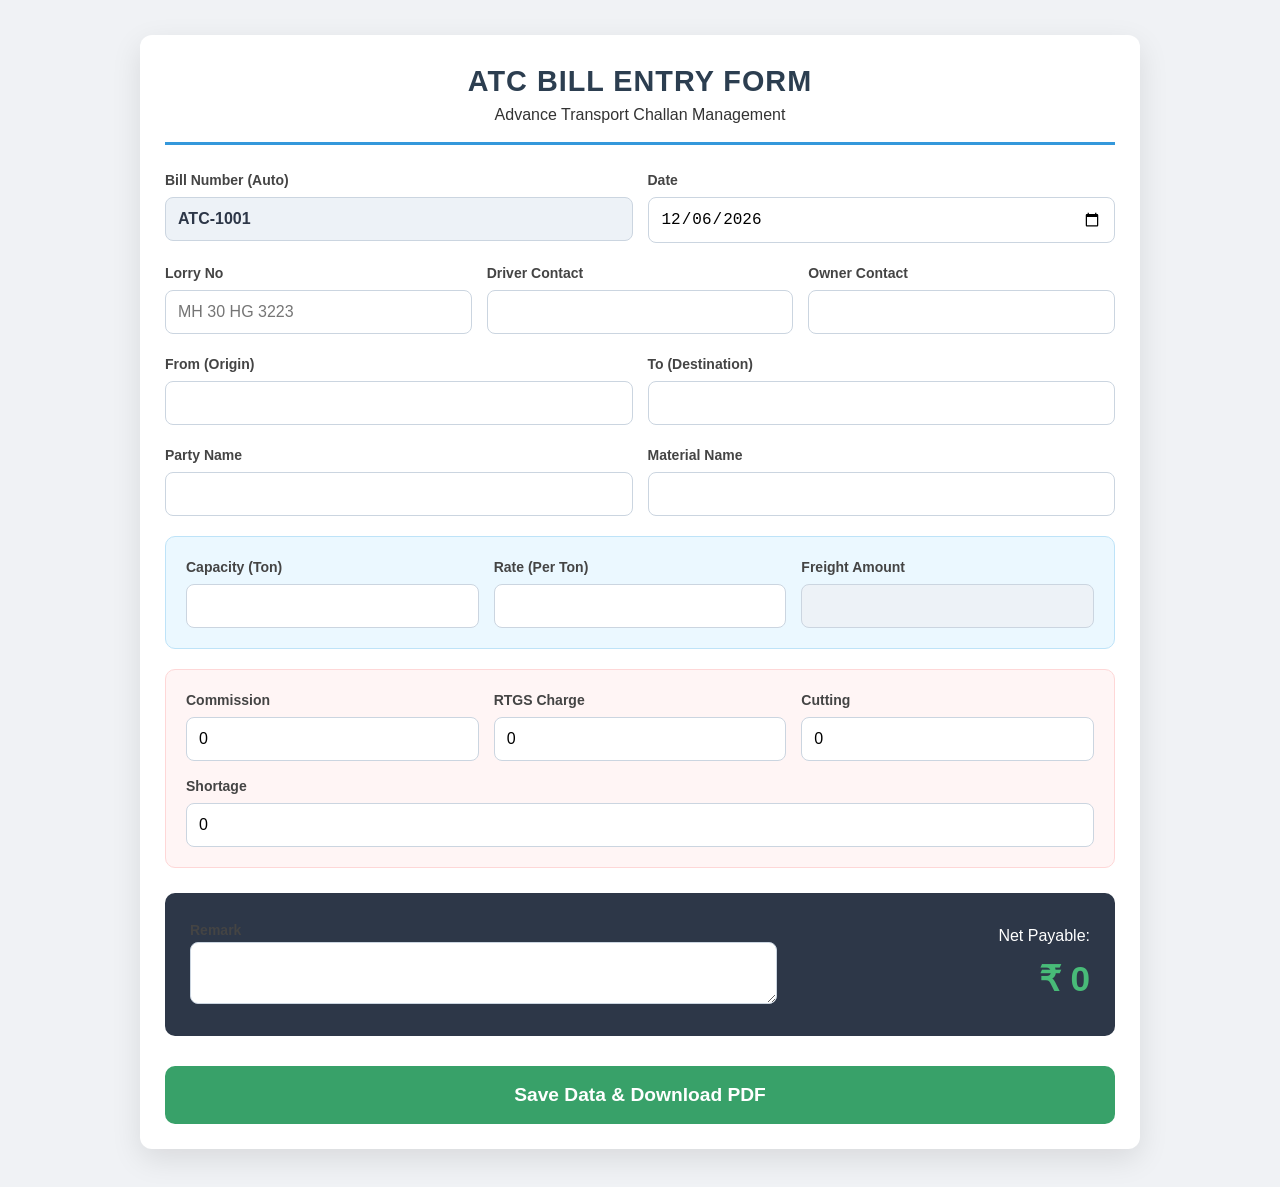
==== commit f8385ff3: "Add files via upload" ====
--- a/index.html
+++ b/index.html
@@ -1,361 +1,212 @@
 <!DOCTYPE html>
-<html lang="hi">
+<html lang="en">
 <head>
     <meta charset="UTF-8">
-    <meta name="viewport" content="width=device-width, initial-scale=1.0, maximum-scale=1.0, user-scalable=no">
-    <title>HPCL - Lucky Draw Event</title>
-    <link rel="preconnect" href="https://fonts.googleapis.com">
-    <link rel="preconnect" href="https://fonts.gstatic.com" crossorigin>
-    <link href="https://fonts.googleapis.com/css2?family=Playfair+Display:ital,wght@0,400..900;1,400..900&family=Poppins:wght@400;500;600;700&display=swap" rel="stylesheet">
+    <meta name="viewport" content="width=device-width, initial-scale=1.0">
+    <title>ATC Entry System</title>
     <link rel="stylesheet" href="style.css">
-    <script src="https://cdn.jsdelivr.net/npm/canvas-confetti@1.9.2/dist/confetti.browser.min.js"></script>
+    <script src="https://cdnjs.cloudflare.com/ajax/libs/html2pdf.js/0.10.1/html2pdf.bundle.min.js"></script>
+    <!-- PWA Meta Tags -->
+<link rel="manifest" href="manifest.json">
+<meta name="theme-color" content="#1a2a6c">
+<link rel="apple-touch-icon" href="images/ATC_Logo.png">
 </head>
 <body>
-
-    <div id="top-right-controls">
-        <div id="admin-dashboard" style="display: none;">
-            <div id="current-area-display">
-    Managing Draw for: <span id="current-area-name"></span>
-</div>
-            <div id="total-viewers">
-                <svg xmlns="http://www.w3.org/2000/svg" viewBox="0 0 24 24" class="viewer-icon">
-                    <path d="M12,4.5C7,4.5,2.73,7.61,1,12c1.73,4.39,6,7.5,11,7.5s9.27-3.11,11-7.5C21.27,7.61,17,4.5,12,4.5z M12,17c-2.76,0-5-2.24-5-5s2.24-5,5-5,5,2.24,5,5S14.76,17,12,17z M12,9c-1.66,0-3,1.34-3,3s1.34,3,3,3,3-1.34,3-3S13.66,9,12,9z"/>
-                </svg>
-                <span id="viewer-count">0</span>
-            </div>
-            <div id="viewer-breakdown"></div>
-        </div>
-        <div class="mute-button" id="mute-button" title="Toggle Sound">
-            <svg id="unmute-icon" xmlns="http://www.w3.org/2000/svg" viewBox="0 0 24 24">
-                <path d="M3 9v6h4l5 5V4L7 9H3zm13.5 3c0-1.77-1.02-3.29-2.5-4.03v8.05c1.48-.73 2.5-2.25 2.5-4.02zM14 3.23v2.06c2.89.86 5 3.54 5 6.71s-2.11 5.85-5 6.71v2.06c4.01-.91 7-4.49 7-8.77s-2.99-7.86-7-8.77z"/>
-            </svg>
-            <svg id="mute-icon" class="hidden" xmlns="http://www.w3.org/2000/svg" viewBox="0 0 24 24">
-                <path d="M16.5 12c0-1.77-1.02-3.29-2.5-4.03v2.21l2.45 2.45c.03-.2.05-.41.05-.63zm2.5 0c0 .94-.2 1.82-.54 2.64l1.51 1.51C20.63 14.91 21 13.5 21 12c0-4.28-2.99-7.86-7-8.77v2.06c2.89.86 5 3.54 5 6.71zM4.27 3L3 4.27 7.73 9H3v6h4l5 5v-6.73l4.25 4.25c-.67.52-1.42.93-2.25 1.18v2.06c1.38-.31 2.63-.95 3.69-1.81L19.73 21 21 19.73l-9-9L4.27 3zM12 4L9.91 6.09 12 8.18V4z"/>
-            </svg>
-             <span class="mute-status-label">Sound: <span id="mute-status-text">ON</span></span>
-        </div>
-          <button id="logout-button">Logout</button>
+    <div class="container">
+        <header>
+            <h1>ATC Bill Entry Form</h1>
+            <p>Advance Transport Challan Management</p>
+        </header>
+
+        <form id="atcForm">
+            <!-- Row 1 -->
+            <div class="form-row">
+                <div class="input-group">
+                    <label>Bill Number (Auto)</label>
+                    <input type="text" id="billNo" value="Loading..." readonly class="auto-field">
+                </div>
+                <div class="input-group">
+                    <label>Date</label>
+                    <input type="date" id="date" required>
+                </div>
+            </div>
+            <!-- Row 2 -->
+            <div class="form-row">
+                <div class="input-group">
+                    <label>Lorry No</label>
+                    <input type="text" id="lorryNo" placeholder="MH 30 HG 3223" required style="text-transform: uppercase;">
+                </div>
+                <div class="input-group"><label>Driver Contact</label><input type="number" id="dContact"></div>
+                <div class="input-group"><label>Owner Contact</label><input type="number" id="oContact"></div>
+            </div>
+            <!-- Row 3 -->
+            <div class="form-row">
+                <div class="input-group"><label>From (Origin)</label><input type="text" id="from" required></div>
+                <div class="input-group"><label>To (Destination)</label><input type="text" id="to" required></div>
+            </div>
+            <!-- Row 4 -->
+            <div class="form-row">
+                <div class="input-group"><label>Party Name</label><input type="text" id="party" required></div>
+                <div class="input-group"><label>Material Name</label><input type="text" id="material"></div>
+            </div>
+            <!-- Row 5 -->
+            <div class="form-row calc-section">
+                <div class="input-group"><label>Capacity (Ton)</label><input type="number" id="capacity" step="0.001" required></div>
+                <div class="input-group"><label>Rate (Per Ton)</label><input type="number" id="rate" required></div>
+                <div class="input-group"><label>Freight Amount</label><input type="number" id="freight" readonly class="auto-field"></div>
+            </div>
+            <!-- Row 6 -->
+            <div class="form-row deduction-section">
+                <div class="input-group"><label>Commission</label><input type="number" id="comm" value="0"></div>
+                <div class="input-group"><label>RTGS Charge</label><input type="number" id="rtgs" value="0"></div>
+                <div class="input-group"><label>Cutting</label><input type="number" id="cutting" value="0"></div>
+                <div class="input-group"><label>Shortage</label><input type="number" id="shortage" value="0"></div>
+            </div>
+
+            <div class="total-container">
+                <div class="remark-box"><label>Remark</label><textarea id="remark" rows="2"></textarea></div>
+                <div class="final-balance"><span>Net Payable:</span><h2 id="inAccountDisplay">₹ 0</h2></div>
+            </div>
+
+            <button type="submit" id="submitBtn">Save Data & Download PDF</button>
+        </form>
     </div>
 
-    <div class="countdown-overlay hidden" id="countdown-overlay">
-        <div class="film-leader">
-            <img src="images/Delivering-happiness.png" alt="Delivering-happiness" class="countdown-logo">
-            <div class="crosshair-h"></div>
-            <div class="crosshair-v"></div>
-            <div class="rotating-wipe" id="rotating-wipe"></div>
-            <div class="circle-border"></div>
-            <span class="countdown-number" id="countdown-number"></span>
-        </div>
-    </div>
-
-    <div class="splash-screen" id="splash-screen">
-        <div class="splash-content">
-            <h1 class="splash-header" id="splash-header">A Lucky Draw Event presented by<br><strong>Hindustan Petroleum Corporation Limited</strong></h1>
-            <div class="logo-animation">
-                <img src="images/HP-Logoforanimation.png" alt="HPCL Logo" class="logo-img hp-logo-splash">
-                <img src="images/aspire-logo.png" alt="Aspire Business Link Logo" class="logo-img aspire-logo-splash">
-            </div>
-            <p class="splash-tagline" id="splash-tagline">Elevating Service, Inspiring Success.</p>
-            <button id="enter-button">Click to Enter Event</button>
-        </div>
-    </div>
-
-    <header class="site-header">
-        <div class="header-logos-left">
-            <img src="images/hpcl-logo.png" alt="HPCL Logo">
-        </div>
-        <div class="header-logos-right">
-            <img src="images/Delivering-happiness.png" alt="Delivering-happiness">
-        </div>
-    </header>
-    
-    <div class="lang-switcher-mobile-container">
-        <div class="lang-switcher">
-            <a href="#" id="lang-hi" class="active">हिंदी</a>
-            <span>|</span>
-            <a href="#" id="lang-en">English</a>
-        </div>
-    </div>
-
-    <main class="main-content">
-        <div class="prize-info-container">
-            <h2 id="prize-info-heading">Today's Prizes</h2>
-            <div class="prize-cards-wrapper">
-                <div class="prize-card">
-                    <h4>Dinner Set</h4>
-                    <p class="winner-count">20</p>
-                    <p class="winner-label">Winners</p>
-                </div>
-                <div class="prize-card">
-                    <h4>LED TV</h4>
-                    <p class="winner-count">3</p>
-                    <p class="winner-label">Winners</p>
-                </div>
-                <div class="prize-card">
-                    <h4>Refrigerator</h4>
-                    <p class="winner-count">2</p>
-                    <p class="winner-label">Winners</p>
-                </div>
-                <div class="prize-card mega-prize-card">
-                    <h4>Motorcycle</h4>
-                    <p class="winner-count">1</p>
-                    <p class="winner-label">Mega Prize</p>
-                </div>
-            </div>
-        </div>
-
-        <div class="subtitle-container">
-            <p class="subtitle" id="subtitle-text">Diwali Special Lucky Draw</p>
-        </div>
-
-        <div id="countdown-wrapper">
-            <div class="countdown-container" id="countdown-container">
-                <h2 id="countdown-heading">लकी ड्रॉ कुछ ही पलों में शुरू होने वाला है, कृपया पेज पर बने रहें।</h2>
-                <div class="countdown-timer">
-                    <div><span id="days">00</span><span class="label">दिन</span></div>
-                    <div><span id="hours">00</span><span class="label">घंटे</span></div>
-                    <div><span id="minutes">00</span><span class="label">मिनट</span></div>
-                    <div><span id="seconds">00</span><span class="label">सेकंड</span></div>
-                </div>
-            </div>
-            <div class="draw-live-message hidden" id="draw-live-message">
-                <h2>ड्रॉ शुरू हो चुका है! अपना भाग्य आज़माने के लिए रिजल्ट पेज पर बने रहें।</h2>
-            </div>
-        </div>
-
-        <nav class="tab-nav">
-            <button class="tab-button active" data-tab="winner" id="tab-btn-winner">Result Page</button>
-            <button class="tab-button" data-tab="participants" id="tab-btn-participants">About Us</button>
-        </nav>
-
-        <div class="tab-content">
-            <div class="tab-panel active" data-tab="winner">
-                <div class="draw-controls">
-                    <button id="draw-button" style="display: none;">Reveal the Winner</button>
-                    <button id="reset-button" style="display: none;">Reset Draw</button>
-                </div>
-                
-                <div id="rounds-grid-container" class="rounds-grid-container">
-    <div class="rounds-grid" id="rounds-grid">
-
-    </div>
-</div>
-
-
-<div class="winner-banner hidden" id="active-draw-view">
-   <div class="live-indicator-text" id="live-indicator-text" style="display:none;">🔴 LIVE DRAW IN PROGRESS</div>
-    <button id="back-to-grid-btn" style="display:none;" class="back-btn">⬅ Back to Grid</button>
-    
-    <div class="slot-machine-container single-reel-mode">
-        <div class="reel-box single-reel-box">
-            <h3 class="reel-title" id="reel-title-coupon">Coupon Code</h3>
+    <!-- FIXED PDF TEMPLATE -->
+   <!-- FINAL PREMIUM PDF TEMPLATE -->
+<!-- FINAL FIXED: SINGLE PAGE PDF TEMPLATE -->
+<div id="pdf-wrapper" style="position: absolute; left: -9999px; top: 0;">
+    <div id="pdf-content" style="
+        width: 700px; 
+        padding: 30px; 
+        background-color: #ffffff;
+        background-image: url('images/Background.png');
+        background-repeat: no-repeat;
+        /* वाटरमार्क की पोजीशन नीचे */
+        background-position: center 95%; 
+        background-size: 60%;
+        color: #333; 
+        font-family: 'Segoe UI', Roboto, sans-serif; 
+        border: 2px solid #1a2a6c; 
+        box-sizing: border-box;
+        position: relative;
+        /* ऊँचाई कम की गई ताकि 1 पेज पर रहे */
+        height: auto;
+        min-height: 840px; 
+    ">
+        <!-- वाटरमार्क की Capacity (Opacity) -->
+        <div style="position: absolute; top: 0; left: 0; width: 100%; height: 100%; background: rgba(255,255,255,0.90); z-index: 0;"></div>
+
+        <div style="position: relative; z-index: 1;">
             
+            <!-- Stylish Header -->
+            <div style="text-align: center; border-bottom: 3px solid #1a2a6c; padding-bottom: 15px; margin-bottom: 15px;">
+                <img src="images/ATC_Logo.png" alt="Logo" style="height: 60px; width: auto; margin-bottom: 5px;">
+                <h1 style="
+                    margin: 0; 
+                    color: #1a2a6c; 
+                    font-size: 28px; 
+                    text-transform: uppercase; 
+                    letter-spacing: 2px;
+                    font-weight: 900;
+                ">ATC CHALLAN RECEIPT</h1>
+                <div style="
+                    background: #f2994a; 
+                    color: white; 
+                    display: inline-block; 
+                    padding: 2px 15px; 
+                    border-radius: 15px; 
+                    font-size: 11px; 
+                    font-weight: bold; 
+                    margin-top: 5px;
+                    text-transform: uppercase;
+                ">This is a computer generated copy</div>
+            </div>
+
+            <!-- Bill Details Grid -->
+            <table width="100%" style="border-collapse: collapse; font-size: 13px; margin-bottom: 15px;">
+                <tr style="background: #f8f9fa;">
+                    <td style="padding: 10px; border: 1px solid #ddd;"><b>Bill No:</b> <span id="p-bill" style="color: #1a2a6c; font-weight: bold;"></span></td>
+                    <td style="padding: 10px; border: 1px solid #ddd;" align="right"><b>Date:</b> <span id="p-date" style="font-weight: bold;"></span></td>
+                </tr>
+                <tr>
+                    <td style="padding: 10px; border: 1px solid #ddd;"><b>Lorry Number:</b> <b style="color: #d35400; font-size: 15px;" id="p-lorry"></b></td>
+                    <td style="padding: 10px; border: 1px solid #ddd;" align="right"><b>Party:</b> <span id="p-party" style="font-weight: bold;"></span></td>
+                </tr>
+                <tr style="background: #f8f9fa;">
+                    <td style="padding: 10px; border: 1px solid #ddd;"><b>Route:</b> <span id="p-from"></span> <b style="color: #1a2a6c;">&rarr;</b> <span id="p-to"></span></td>
+                    <td style="padding: 10px; border: 1px solid #ddd;" align="right"><b>Material:</b> <span id="p-material" style="font-weight: bold;"></span></td>
+                </tr>
+            </table>
+
+            <!-- Financial Table -->
+            <table width="100%" style="border-collapse: collapse; font-size: 13px;">
+                <thead>
+                    <tr style="background: #1a2a6c; color: white;">
+                        <th style="padding: 10px; text-align: left;">Description of Charges</th>
+                        <th style="padding: 10px; text-align: right;">Amount (INR)</th>
+                    </tr>
+                </thead>
+                <tbody>
+                    <tr style="border-bottom: 1px solid #eee;">
+                        <td style="padding: 10px;">Total Freight Charges (Calculated)</td>
+                        <td style="padding: 10px; text-align: right; font-weight: bold;" id="p-freight"></td>
+                    </tr>
+                    <tr style="color: #c0392b; border-bottom: 1px solid #eee;">
+                        <td style="padding: 8px;">Less: Transport Commission</td>
+                        <td style="padding: 8px; text-align: right;" id="p-comm"></td>
+                    </tr>
+                    <tr style="color: #c0392b; border-bottom: 1px solid #eee;">
+                        <td style="padding: 8px;">Less: RTGS / Bank Transfer Charges</td>
+                        <td style="padding: 8px; text-align: right;" id="p-rtgs"></td>
+                    </tr>
+                    <tr style="color: #c0392b; border-bottom: 1px solid #eee;">
+                        <td style="padding: 8px;">Less: Balance Cutting (Security Deposit)</td>
+                        <td style="padding: 8px; text-align: right;" id="p-cutting"></td>
+                    </tr>
+                    <tr style="color: #c0392b; border-bottom: 1px solid #eee;">
+                        <td style="padding: 8px;">Less: Material Shortage / Damage</td>
+                        <td style="padding: 8px; text-align: right;" id="p-shortage"></td>
+                    </tr>
+                    <tr style="background: #27ae60; color: white;">
+                        <td style="padding: 12px; font-size: 15px; font-weight: bold;">NET PAYABLE IN ACCOUNT</td>
+                        <td style="padding: 12px; font-size: 18px; font-weight: bold; text-align: right;" id="p-total"></td>
+                    </tr>
+                </tbody>
+            </table>
+
+            <!-- Remark Section -->
+            <div style="margin-top: 15px; padding: 10px; background: #fffdf9; border: 1px dashed #f2994a; border-left: 5px solid #f2994a;">
+                <b style="color: #1a2a6c; font-size: 11px; text-transform: uppercase;">Note / Remark:</b><br>
+                <span id="p-remark" style="font-style: italic; color: #555; font-size: 12px;"></span>
+            </div>
+
+            <!-- Signature Area -->
+            <div style="margin-top: 35px; position: relative;">
+                <div style="float: right; width: 220px; text-align: center;">
+                    <img src="images/sign.png" id="p-sign" style="width: 120px; height: auto; margin-bottom: -12px; position: relative; z-index: 2;">
+                    <div style="border-top: 2px solid #1a2a6c; padding-top: 5px;">
+                        <b style="font-size: 13px; color: #1a2a6c;">Authorized Signature</b>
+                        <p style="margin: 0; font-size: 9px; color: #7f8c8d;">ATC Transport Management</p>
+                    </div>
+                </div>
+                <div style="clear: both;"></div>
+            </div>
             
-            <div class="reel-window">
-                 <div class="reel-text" id="reel-coupon">
-                    <div class="reel-item">READY</div>
-                </div>
-            </div>
-            
-            
+            <!-- Footer -->
+            <div style="margin-top: 30px; text-align: center; color: #999; font-size: 10px; border-top: 1px solid #eee; padding-top: 8px;">
+                Thank you for your business! | Generated via ATC Billing System
+            </div>
         </div>
     </div>
 </div>
-
-<!-- LIVE DRAW NOTIFICATION TOAST -->
-<div id="live-toast" class="live-toast hidden">
-    <div class="toast-content">
-        <span class="toast-icon">🔴</span>
-        <div class="toast-text">
-            <h4>Live Draw Started!</h4>
-            <p>Round <span id="toast-round-num">1</span> is revealing...</p>
-        </div>
-        <button id="watch-live-btn">👁️ Watch Now</button>
-        <button id="dismiss-live-btn">✕</button>
-    </div>
-</div>
-                
-    <div class="search-container">
-    <h2 id="search-heading">Check Your Coupon Code</h2>
-    
-    <p class="search-subheading" id="search-subheading">
-        To view your coupon details or verify participation, please visit our dedicated search portal.
-        <br>
-        (अपना कूपन कोड खोजने के लिए नीचे दिए गए बटन पर क्लिक करें)
-    </p>
-    
-   
-    <div class="external-search-container">
-    
-        <a href="https://script.google.com/macros/s/AKfycbwEFXlzDl-RC63fAeIGUDwUyLab_gd_LLsf5Dorp1pppoH56vBR_Rtwv1vCxxyNfFeB/exec" target="_blank" class="search-redirect-btn">
-            🔍 Search My Coupon Code
-        </a>
-    </div>
-
-   
-    <div class="external-list-container" style="margin-top: 20px;">
-        <a href="YOUR_GOOGLE_SHEET_LINK_HERE" target="_blank" id="check-list-btn" 
-           style="font-size: 0.9em; text-decoration: underline; color: #fff;">
-           📄 Or View Full List (PDF/Sheet)
-        </a>
-    </div>
-    
-   
-    <div id="search-result-container"></div>
-</div>
-
-                <hr class="section-divider">
-                <div class="winners-list-container">
-                    <h2 id="winners-list-heading">Lucky Draw Winners</h2>
-                    <div class="table-wrapper">
-                        <table class="winners-table">
-                            <thead>
-                                <tr>
-                                    <th id="th-round">Round</th>
-                                    <th id="th-prize">Prize</th>
-                                    <th id="th-name">Winner Name</th>
-                                    <th id="th-coupon">Coupon Code</th>
-                                    <th id="th-outlet">Outlet</th>
-                                    <th id="th-address">Outlet Address</th>
-                                    <th id="th-mobile">Mobile</th>
-                                </tr>
-                            </thead>
-                            <tbody id="winners-table-body"></tbody>
-                        </table>
-                    </div>
-                </div>
-            </div>
-            
-            <div class="tab-panel" data-tab="participants">
-    
-    <div class="about-wrapper">
-        <!-- 1. HPCL Section -->
-        <div class="about-card">
-            <div class="about-header">
-                <img src="images/hpcl-logo.png" alt="HPCL Logo" class="about-logo">
-                <h3>Hindustan Petroleum Corporation Limited</h3>
-            </div>
-            <div class="about-body">
-                <p><strong>"Delivering Happiness, Fueling Dreams"</strong></p>
-                <p>
-                    हिंदुस्तान पेट्रोलियम कॉर्पोरेशन लिमिटेड (HPCL) एक महारत्न CPSE है और भारत की अग्रणी ऊर्जा कंपनियों में से एक है। 
-                    हम न केवल ईंधन प्रदान करते हैं, बल्कि अपने ग्राहकों के जीवन में खुशियां भरने के लिए प्रतिबद्ध हैं।
-                </p>
-                <p>
-                    यह 'लकी ड्रॉ' इवेंट हमारे वफादार ग्राहकों के प्रति आभार व्यक्त करने का एक छोटा सा प्रयास है। 
-                    आपकी यात्रा को सुगम और सुरक्षित बनाना ही हमारा एकमात्र लक्ष्य है।
-                </p>
-                <ul class="feature-list">
-                    <li>✅ World-class Fuel Quality</li>
-                    <li>✅ Customer-First Approach</li>
-                    <li>✅ Innovation & Sustainability</li>
-                </ul>
-            </div>
-        </div>
-
-        <!-- 2. Aspire Business Link Section -->
-        <div class="about-card">
-            <div class="about-header">
-                <img src="images/aspire-logo.png" alt="Aspire Business Link Logo" class="about-logo" style="max-height: 50px;"> <!-- Adjust size if needed -->
-                <h3>Aspire Business Link</h3>
-            </div>
-            <div class="about-body">
-                <p><strong>"Empowering Business through Digital Excellence"</strong></p>
-                <p>
-                    Aspire Business Link एक प्रमुख सर्विस इंडस्ट्री पार्टनर है जो व्यवसायों को नई डिजिटल ऊंचाइयों तक ले जाने में मदद करती है। 
-                    हम इवेंट मैनेजमेंट, आईटी सॉल्यूशंस और डिजिटल मार्केटिंग में विशेषज्ञता रखते हैं।
-                </p>
-                <p>
-                    इस लकी ड्रॉ का पूरा तकनीकी प्रबंधन (Technical Management) और डिजिटल निष्पादन Aspire Business Link द्वारा किया जा रहा है, 
-                    ताकि आपको एक पारदर्शी और बेहतरीन अनुभव मिल सके।
-                </p>
-                <ul class="feature-list">
-                    <li>✅ End-to-End Event Management</li>
-                    <li>✅ Advanced IT & Digital Solutions</li>
-                    <li>✅ Corporate Branding Services</li>
-                </ul>
-                <div style="margin-top: 15px;">
-                    <a href="https://aspirebusinesslink.com" target="_blank" class="visit-btn">Visit Website</a>
-                </div>
-            </div>
-        </div>
-    </div>
-    
-    <!-- Footer Note -->
-    <div class="about-footer">
-        <p>Thank you for being part of our journey!</p>
-    </div>
-
-</div>
-    </main>
-    
-    <div class="winner-popup-overlay hidden" id="winner-popup-overlay">
-        <div class="winner-popup" id="winner-popup">
-            <h2 id="popup-heading"></h2>
-            <div class="prize-image-container">
-                <img src="" alt="Prize Image" id="prize-image">
-            </div>
-            <div class="winner-details-popup">
-                <p><strong>Winner:</strong> <span id="popup-name"></span></p>
-                <p><strong>Coupon Code:</strong> <span id="popup-coupon"></span></p>
-                <p><strong>Outlet:</strong> <span id="popup-outlet"></span></p>
-                <p><strong>Address:</strong> <span id="popup-address"></span></p>
-                <p><strong>Mobile:</strong> <span id="popup-mobile"></span></p>
-            </div>
-            <button id="save-next-button">Save & Ready for Next Round</button>
-        </div>
-    </div>
-
-    <div class="public-winner-card hidden" id="public-winner-card">
-    <button id="close-public-popup" style="position:absolute; top:10px; right:10px; background:none; border:none; font-size:24px; cursor:pointer;">&times;</button>
-        <h2 id="public-heading"></h2>
-        <div class="prize-image-container">
-            <img src="" alt="Prize Image" id="public-prize-image">
-        </div>
-        <div class="winner-details-popup">
-            <p><strong>Winner:</strong> <span id="public-name"></span></p>
-            <p><strong>Coupon Code:</strong> <span id="public-coupon"></span></p>
-            <p><strong>Outlet:</strong> <span id="public-outlet"></span></p>
-            <p><strong>Address:</strong> <span id="public-address"></span></p>
-            <p><strong>Mobile:</strong> <span id="public-mobile"></span></p>
-        </div>
-    </div>
-    
-    <div class="thank-you-popup-overlay hidden" id="thank-you-popup-overlay">
-        <div class="thank-you-popup">
-            <button class="close-popup-btn" id="close-thank-you-popup">&times;</button>
-            <div class="popup-logos">
-                <img src="images/hpcl-logo.png" alt="HPCL Logo">
-                <img src="images/aspire-logo.png" alt="Aspire Business Link Logo">
-            </div>
-            <h2>Thank You for Participating!</h2>
-            <div class="company-info">
-                <p>यह लकी ड्रॉ इवेंट <strong>Hindustan Petroleum Corporation Limited (HPCL)</strong> द्वारा सफलतापूर्वक आयोजित किया गया। हम आपके भरोसे और भागीदारी के लिए आभारी हैं।</p>
-                <p>इवेंट मैनेजमेंट और डिजिटल सॉल्यूशंस <strong>Aspire Business Link</strong> द्वारा प्रदान किए गए, जो आपके व्यवसाय को नई ऊंचाइयों पर ले जाने के लिए प्रतिबद्ध हैं।</p>
-            </div>
-            <hr class="popup-divider">
-            <p>किसी भी प्रकार के डिजिटल इवेंट या आईटी समाधान के लिए, हमसे संपर्क करें।</p>
-           <a href="https://aspirebusinesslink.com/index.html" target="_blank" class="aspire-link">Connect with Aspire Business Link</a>
-        </div>
-    </div>
-
-    <footer class="site-footer">
-        <p>© 2025 Hindustan Petroleum Corporation Limited. All Rights Reserved.</p>
-    </footer>
-
-    <audio id="sound-countdown" src="sounds/countdown.mp3" preload="auto"></audio>
-    <audio id="sound-reveal" src="sounds/reveal-button.mp3" preload="auto"></audio>
-    <audio id="sound-spin" src="sounds/slot-machine.mp3" preload="auto" loop></audio>
-    <audio id="sound-winner" src="sounds/winner-popup.mp3" preload="auto"></audio>
-    <audio id="sound-celebrate" src="sounds/fire-effect.mp3" preload="auto" loop></audio>
-    <audio id="sound-background" src="sounds/background-music.mp3" preload="auto" loop></audio>
-
-   <script src="https://www.gstatic.com/firebasejs/8.10.0/firebase-app.js"></script>
-   <script src="https://www.gstatic.com/firebasejs/8.10.0/firebase-app-check.js"></script> 
-   <script src="https://www.gstatic.com/firebasejs/8.10.0/firebase-auth.js"></script>
-   <script src="https://www.gstatic.com/firebasejs/8.10.0/firebase-firestore.js"></script>
-   <script src="https://www.gstatic.com/firebasejs/8.10.0/firebase-database.js"></script>
-   <script src="script.js"></script>
-    
+<script>
+  if ('serviceWorker' in navigator) {
+    window.addEventListener('load', () => {
+      navigator.serviceWorker.register('sw.js');
+    });
+  }
+</script>
+    <script src="script.js"></script>
 </body>
 </html>
--- a/style.css
+++ b/style.css
@@ -1,1527 +1,99 @@
-
-*, *::before, *::after {
+/* --- 1. Basic Reset & Box Model --- */
+* {
     box-sizing: border-box;
+    margin: 0;
+    padding: 0;
 }
 
-/* --- स्प्लैश स्क्रीन एनीमेशन --- */
-.splash-screen {
-    position: fixed;
-    top: 0;
-    left: 0;
-    width: 100%;
-    height: 100%;
-    background-image: url('Background/Servicce.png');
-    background-size: cover;
-    background-position: center center;
-    background-repeat: no-repeat;
-    display: flex;
-    justify-content: center;
-    align-items: center;
-    z-index: 9999;
-    transition: opacity 0.8s ease-in-out, visibility 0.8s ease-in-out;
-}
-.splash-screen::before {
-    content: '';
-    position: absolute;
-    top: 0;
-    left: 0;
-    right: 0;
-    bottom: 0;
-    background-color: rgba(255, 255, 255, 0.7);
-    z-index: 1;
-}
-.splash-content {
-    position: relative;
-    z-index: 2;
-    display: flex;
-    flex-direction: column;
-    align-items: center;
-    gap: 30px;
-}
-.splash-screen.hidden { opacity: 0; visibility: hidden; }
-.splash-header { font-family: 'Poppins', sans-serif; font-size: 1.4em; font-weight: 400; color: #555; text-align: center; max-width: 600px; opacity: 0; line-height: 1.5; animation: fadeInText 1s ease-out 0.2s forwards; padding: 0 15px; }
-.splash-header strong { display: block; font-size: 1.2em; font-weight: 600; color: #003366; }
-.logo-animation {
-    opacity: 0;
-    transform: scale(0.7);
-    animation: finalLogoZoomIn 1.2s ease-out 0.5s forwards;
-    display: flex;
-    align-items: center;
-    gap: 20px;
-}
-.logo-img { height: auto; }
-.hp-logo-splash { max-width: 90px; }
-.aspire-logo-splash { max-width: 150px; }
-@keyframes finalLogoZoomIn {
-    from { opacity: 0; transform: scale(0.7); }
-    to { opacity: 1; transform: scale(1); }
-}
-.splash-tagline { font-family: serif; font-style: italic; font-size: 1.3em; color: #555; opacity: 0; animation: fadeInText 1s ease-out 2.5s forwards; }
-@keyframes fadeInText { from { opacity: 0; transform: translateY(15px); } to { opacity: 1; transform: translateY(0); } }
-
-body {
-    font-family: 'Poppins', sans-serif;
-    color: #333;
-    margin: 0;
-    background-image: 
-        linear-gradient(rgba(255, 255, 255, 0.100), rgba(255, 255, 255, 0.100)),
-        url('Background/HP-Pump.jpg');
-    background-size: cover;
-    background-position: center center;
-    background-repeat: no-repeat;
-    background-attachment: fixed;
-    overflow-x: hidden;
+body { 
+    font-family: 'Segoe UI', Roboto, Helvetica, Arial, sans-serif; 
+    background-color: #f0f2f5; 
+    padding: 15px; 
+    color: #333; 
+    line-height: 1.5;
 }
 
-.site-header { 
-    display: flex; 
-    align-items: center; 
-    justify-content: space-between; 
-    padding: 15px 30px; 
-    background-color: #ffffff;
-    border: 3px solid #d9232d;
-}
-.header-logos-left, .header-logos-right {
-    display: flex;
-    align-items: center;
-    gap: 25px;
-}
-.header-logos-left img, .header-logos-right img {
-    max-height: 90px;
-    width: auto;
-}
-.lang-switcher-mobile-container {
-    display: none;
-    padding: 10px;
-    background-color: #f0f0f0;
-    text-align: center;
-}
-.lang-switcher { display: flex; align-items: center; font-size: 0.9em; font-weight: 500; flex-shrink: 0; }
-.lang-switcher a { text-decoration: none; color: #555; padding: 5px 8px; transition: color 0.2s ease; }
-.lang-switcher a:hover { color: #000; }
-.lang-switcher a.active { color: #d9232d; font-weight: 600; }
-.lang-switcher span { color: #ccc; margin: 0 5px; }
-
-.main-content { padding: 30px 30px 40px 30px; max-width: 1200px; margin: 0 auto; text-align: center; }
-
-.subtitle-container {
-    background-color: #003366;
-    padding: 15px 40px;
-    border-radius: 50px;
-    margin: 0 auto 25px auto;
-    max-width: 800px;
-    border: 2px solid #FFD700;
-    box-shadow: 0 4px 10px rgba(0, 0, 0, 0.3);
-    display: inline-block;
-}
-.subtitle {
-    font-family: 'Playfair Display', serif;
-    color: #FFFFFF;
-    font-size: 2em;
-    font-weight: 700;
-    margin: 0;
-    text-shadow: 1px 1px 5px rgba(0, 0, 0, 0.7);
-    letter-spacing: 1px;
-    font-style: italic;
+.container { 
+    max-width: 1000px; 
+    margin: 20px auto; 
+    background: #ffffff; 
+    padding: 25px; 
+    border-radius: 12px; 
+    box-shadow: 0 10px 30px rgba(0,0,0,0.1); 
 }
 
-#countdown-wrapper { margin-bottom: 30px; }
-.countdown-container {
-    background-color: transparent;
-    padding: 25px;
-    border-radius: 15px;
-    max-width: 700px;
-    margin: 0 auto;
-    box-shadow: none;
-    border: none;
-}
-.countdown-container h2 {
-    font-size: 1.6em;
-    font-weight: 600;
-    color: #FFFFFF;
-    margin: 0 0 20px 0;
-    text-shadow: -1px -1px 0 #d9232d, 1px -1px 0 #d9232d, -1px 1px 0 #d9232d, 1px 1px 0 #d9232d, 3px 3px 5px rgba(0,0,0,0.5);
-}
-.countdown-timer {
-    display: flex;
-    justify-content: center;
-    gap: 20px;
-    text-align: center;
-}
-.countdown-timer div {
-    background-color: #003366;
-    color: white;
-    padding: 15px;
-    border-radius: 10px;
-    min-width: 90px;
-    box-shadow: 0 2px 5px rgba(0,0,0,0.2);
-    border: 3px solid #FFD700;
-    box-shadow: 0 0 15px rgba(255, 215, 0, 0.6);
-    transition: transform 0.3s ease;
-}
-.countdown-timer span {
-    display: block;
-    font-weight: 700;
-    font-size: 2.5em;
-    line-height: 1;
-}
-.countdown-timer span.label {
-    font-size: 0.8em;
-    font-weight: 400;
-    margin-top: 5px;
-    text-transform: uppercase;
-}
-.draw-live-message {
-    background-color: transparent;
-    padding: 20px;
-    border-radius: 10px;
-    margin: 0 auto;
-    max-width: 700px;
-    border: none;
-}
-.draw-live-message h2 {
-    margin: 0;
-    font-size: 1.4em;
-    color: #FFFFFF;
-    text-shadow: -1px -1px 0 #d9232d, 1px -1px 0 #d9232d, -1px 1px 0 #d9232d, 1px 1px 0 #d9232d, 3px 3px 5px rgba(0,0,0,0.5);
-}
-.tab-button.disabled { pointer-events: none; opacity: 0.5; }
-.tab-nav {
-    display: flex;
-    justify-content: center;
-    background-color: #003366;
-    margin-bottom: 30px;
-    padding: 0;
-    border-bottom: none;
-    box-shadow: 0 2px 5px rgba(0, 0, 0, 0.2);
-    border-radius: 5px;
-    overflow: hidden;
-}
-.tab-button {
-    font-family: 'Poppins', sans-serif;
-    font-size: 1em;
-    font-weight: 500;
-    color: #ffffff;
-    background-color: transparent;
-    border: none;
-    padding: 18px 30px;
-    cursor: pointer;
-    border-bottom: none;
-    transition: background-color 0.3s ease;
-    white-space: nowrap;
-}
-.tab-button:hover { background-color: #004488; color: #ffffff; }
-.tab-button.active { background-color: #d9232d; color: #ffffff; font-weight: 600; }
-.tab-panel { display: none; }
-.tab-panel.active { display: block; animation: tabFadeIn 0.5s ease; }
-@keyframes tabFadeIn { from { opacity: 0; } to { opacity: 1; } }
-
-.draw-controls { margin-bottom: 20px; }
-#draw-button { background-color: #d9232d; color: white; padding: 14px 45px; border: none; border-radius: 50px; font-size: 1.3em; font-weight: 500; cursor: pointer; transition: all 0.2s ease; box-shadow: 0 4px 15px rgba(217, 35, 45, 0.3); }
-#draw-button:hover { transform: translateY(-3px); box-shadow: 0 7px 20px rgba(217, 35, 45, 0.4); }
-#reset-button { background-color: #003366; margin-left: 15px; color: white; padding: 14px 30px; border: none; border-radius: 50px; font-size: 1.1em; font-weight: 500; cursor: pointer; }
-
-.winner-banner {
-    width: 100%;
-    background-color: transparent;
-    padding: 20px 0; 
-    text-align: center;
-    box-shadow: none;
-    transition: transform 0.6s cubic-bezier(0.25, 0.46, 0.45, 0.94);
-    transform-origin: center center;
-    display: flex;
-    justify-content: center;
-}
-.slot-machine-container.single-reel-mode {
-    width: 100%;
-    max-width: 700px;
-    margin: 0 auto; 
-}
-.reel-box.single-reel-box {
-    width: 100%; 
-    padding: 25px;
-    
-    background: linear-gradient(135deg, #003366 0%, #001a33 100%);
-    
-    border: 4px solid #d9232d; /* Red Inner */
-    outline: 3px solid #ffffff; /* White Outer */
-    outline-offset: -2px;
-    
-    border-radius: 15px;
-    
-    /* Blue Glow Shadow */
-    box-shadow: 0 0 30px rgba(0, 51, 102, 0.6), 
-                inset 0 0 20px rgba(0, 0, 0, 0.5);
+header { 
+    text-align: center; 
+    border-bottom: 3px solid #3498db; 
+    margin-bottom: 25px; 
+    padding-bottom: 15px; 
 }
 
-/* 2. टाइटल (Title) */
-.reel-box.single-reel-box .reel-title {
-    font-size: 1.5em; 
-    font-weight: 900; 
-    
-    color: #d9232d; /* HPCL Red Color */
-    
-    margin: 0 0 15px 0;
+header h1 { 
+    color: #2c3e50; 
+    font-size: 1.8rem; 
     text-transform: uppercase;
-    letter-spacing: 1.5px;
-    
-    text-shadow: 
-        2px 2px 0px #ffffff,      
-        0 0 10px rgba(217, 35, 45, 0.5); 
+    letter-spacing: 1px;
 }
 
-.reel-box.single-reel-box .reel-window {
-    height: 120px;
-    overflow: hidden !important;
-    position: relative;
-    
-    background: linear-gradient(
-        to bottom,
-        #000a14 0%,      
-        #003366 40%,     
-        #004c99 50%,     
-        #003366 60%,     
-        #000a14 100%     
-    );
-    
-    border: 2px solid #e0e0e0;
-    border-radius: 8px;
-    box-shadow: inset 0 0 25px rgba(0,0,0,0.9);
-    margin-top: 5px;
-    z-index: 1;
+.form-row { 
+    display: flex; 
+    gap: 15px; 
+    margin-bottom: 20px; 
+    flex-wrap: wrap; 
 }
 
-.reel-item {
-    height: 120px;
-    line-height: 120px;
-    display: flex;
-    align-items: center;
-    justify-content: center;
-    
-    color: #ffffff; 
-    font-size: 2.5em; /* Desktop size */
-    font-weight: 700;
-    font-family: 'Roboto', sans-serif;
-    
-    text-shadow: 0 2px 4px rgba(0,0,0,0.8);
-    
-    margin: 0; padding: 0;
-    box-sizing: border-box;
-    border-bottom: 1px solid rgba(255, 255, 255, 0.1); 
-    white-space: nowrap; 
-    overflow: hidden; 
+.input-group { 
+    flex: 1; 
+    min-width: 280px; 
+    display: flex; 
+    flex-direction: column; 
 }
 
-.reel-item.final-winner {
-    color: #FFD700;
-    text-shadow: 0 0 10px rgba(255, 215, 0, 0.6);
-    font-size: 2.2em;
+label { 
+    font-weight: 600; 
+    margin-bottom: 6px; 
+    font-size: 14px; 
+    color: #444; 
 }
 
-@media (max-width: 768px) {
-    .reel-box.single-reel-box {
-        padding: 15px; 
-    }
-
-    .reel-box.single-reel-box .reel-window { 
-        height: 90px; 
-    }
-
-    .reel-item { 
-        height: 90px; 
-        line-height: 90px; 
-        
-        font-size: 6vw !important; 
-        
-        letter-spacing: -0.5px; 
-    }
-    
-    .reel-item.final-winner {
-        font-size: 6vw !important; 
-    }
+input, textarea { 
+    padding: 12px; 
+    border: 1px solid #cbd5e0; 
+    border-radius: 8px; 
+    font-size: 16px; 
+    transition: all 0.2s;
+    width: 100%; 
 }
 
-.search-container { max-width: 600px; margin: 0 auto; padding: 20px 0; }
-#search-heading, #about-heading {
-    font-size: 1.3em;
-    font-weight: 600;
-    margin: 0 0 10px 0;
-    color: #FFFFFF;
-    text-shadow: 
-        -1px -1px 0 #003366, 1px -1px 0 #003366, -1px 1px 0 #003366, 1px 1px 0 #003366,
-        -2px -2px 0 #d9232d, 2px -2px 0 #d9232d, -2px 2px 0 #d9232d, 2px 2px 0 #d9232d,
-         4px  4px 5px rgba(0,0,0,0.6);
-}
-.search-subheading, .about-section p {
-    margin-bottom: 25px;
-    font-size: 1em;
-    line-height: 1.8;
-    color: #FFFFFF;
-    text-shadow: 
-        -1px -1px 0 #003366, 1px -1px 0 #003366, -1px 1px 0 #003366, 1px 1px 0 #003366,
-        -2px -2px 0 #d9232d, 2px -2px 0 #d9232d, -2px 2px 0 #d9232d, 2px 2px 0 #d9232d,
-         3px  3px 5px rgba(0,0,0,0.7);
-}
-.search-form { display: flex; gap: 10px; margin-bottom: 30px; }
-#search-input { flex-grow: 1; padding: 12px 15px; font-family: 'Poppins', sans-serif; font-size: 1em; border: 1px solid #ccc; border-radius: 8px; transition: border-color 0.2s, box-shadow 0.2s; }
-#search-input:focus { outline: none; border-color: #003366; box-shadow: 0 0 0 3px rgba(0, 51, 102, 0.1); }
-#search-button { font-family: 'Poppins', sans-serif; font-size: 1em; font-weight: 500; background-color: #003366; color: white; border: none; padding: 0 25px; border-radius: 8px; cursor: pointer; transition: background-color 0.2s; }
-#search-button:hover { background-color: #002244; }
-#search-result-container { text-align: left; }
-.result-card { background-color: #f8f9fa; border: 1px solid #dee2e6; border-radius: 8px; padding: 20px; animation: fadeIn 0.5s; }
-.result-card p { margin: 0 0 12px 0; font-size: 0.9em; color: #555; }
-.result-card p:last-child { margin-bottom: 0; }
-.result-card strong { color: #003366; margin-right: 8px; }
-.result-message { text-align: center; padding: 20px; font-size: 1em; font-weight: 500; }
-.result-message.success { color: #155724; background-color: #d4edda; border-radius: 8px; }
-.result-message.error { color: #721c24; background-color: #f8d7da; border-radius: 8px; }
-.section-divider { border: none; height: 1px; background-color: #e9ecef; margin: 40px auto; max-width: 800px; }
+.calc-section { background: #ebf8ff; padding: 20px; border-radius: 10px; border: 1px solid #bee3f8; }
+.deduction-section { background: #fff5f5; padding: 20px; border-radius: 10px; border: 1px solid #fed7d7; }
+.auto-field { background-color: #edf2f7; font-weight: bold; color: #2d3748; cursor: not-allowed;}
 
-.site-footer { text-align: center; padding: 30px; font-size: 0.9em; color: #888; border-top: 1px solid #e9ecef; margin-top: 40px; }
-.site-footer p { margin: 0; }
-
-.countdown-overlay { position: fixed; top: 0; left: 0; width: 100%; height: 100%; background-color: #1a1a1a; display: flex; justify-content: center; align-items: center; z-index: 10000; opacity: 1; overflow: hidden; transition: opacity 0.6s ease-in, transform 0.6s cubic-bezier(0.5, 0, 0.75, 0); }
-.countdown-overlay.hidden { opacity: 0; pointer-events: none; }
-.film-leader {
-    --countdown-color: #d9232d; 
-    width: 90vmin;
-    height: 90vmin;
-    background-color: #b0b0b0;
-    position: relative;
-    display: flex;
-    justify-content: center;
+.total-container { 
+    display: flex; 
+    gap: 20px; 
+    margin-top: 25px; 
+    background: #2d3748; 
+    color: white; 
+    padding: 25px; 
+    border-radius: 10px; 
     align-items: center;
-    animation: filmFlicker 0.2s infinite alternate;
-    overflow: hidden;
-}
-.film-leader::before { content: ''; position: absolute; top: 0; left: 0; right: 0; bottom: 0; pointer-events: none; }
-.crosshair-h, .crosshair-v { position: absolute; background-color: rgba(0, 0, 0, 0.5); }
-.crosshair-h { width: 100%; height: 2px; top: 50%; transform: translateY(-50%); }
-.crosshair-v { width: 2px; height: 100%; left: 50%; transform: translateX(-50%); }
-.circle-border { width: 90%; height: 90%; border-radius: 50%; border: 1.5vmin solid #111; box-shadow: 0 0 0 0.5vmin #111; position: absolute; }
-.countdown-number { font-family: 'Poppins', sans-serif; font-size: 40vmin; font-weight: 700; color: #111; z-index: 10; animation: numberAppear 1s forwards; }
-.rotating-wipe { width: 2px; height: 50%; background-color: #111; position: absolute; top: 0; left: 50%; transform-origin: bottom center; z-index: 5; }
-.rotating-wipe.animate { animation: rotateWipe 1.0s linear forwards; }
-@keyframes filmFlicker { from { opacity: 0.95; } to { opacity: 1; } }
-@keyframes numberAppear { from { opacity: 0.5; transform: scale(1.1); } to { opacity: 1; transform: scale(1); } }
-@keyframes rotateWipe { from { transform: translateX(-50%) rotate(0deg); } to { transform: translateX(-50%) rotate(360deg); } }
-
-.winner-banner.zoomed-in {
-    position: fixed;
-    top: 50%;
-    left: 50%;
-    width: 95vw;
-    max-width: 650px;
-    transform: translate(-50%, -50%);
-    z-index: 9000;
-}
-.countdown-overlay.slide-down { transform: translateY(100%); opacity: 0; }
-
-.winner-popup-overlay { position: fixed; top: 0; left: 0; width: 100%; height: 100%; background-color: rgba(0, 0, 0, 0.9); display: flex; justify-content: center; align-items: center; z-index: 10000; transition: opacity 0.3s ease-in-out; }
-.winner-popup-overlay.hidden { display: none; opacity: 0; }
-.winner-popup { background-color: #ffffff; padding: 40px; border-radius: 20px; max-width: 500px; text-align: center; border: 8px solid #d9232d; box-shadow: 0 0 50px rgba(217, 35, 45, 0.8); animation: zoomIn 0.5s cubic-bezier(0.68, -0.55, 0.265, 1.55); }
-@keyframes zoomIn { from { transform: scale(0.5); opacity: 0; } to { transform: scale(1); opacity: 1; } }
-#popup-heading { font-size: 2em; color: #003366; margin-top: 0; }
-.prize-image-container { padding: 10px; margin: 15px 0; border: 2px dashed #ccc; display: flex; justify-content: center; align-items: center; overflow: hidden; }
-#winner-popup .prize-image-container { height: 180px; }
-#public-winner-card .prize-image-container { height: 150px; }
-#prize-image, #public-prize-image { max-width: 100%; max-height: 100%; object-fit: contain; animation: pulse 1.5s infinite; }
-@keyframes pulse { 0% { transform: scale(0.95); } 70% { transform: scale(1.0); } 100% { transform: scale(0.95); } }
-.winner-details-popup { text-align: left; margin-top: 20px; font-size: 1.1em; }
-.winner-details-popup strong { color: #d9232d; min-width: 120px; display: inline-block; }
-#save-next-button { background-color: #003366; color: white; padding: 12px 30px; border: none; border-radius: 8px; font-size: 1.1em; cursor: pointer; margin-top: 30px; transition: background-color 0.3s; }
-#save-next-button:hover { background-color: #002244; }
-
-.public-winner-card { position: fixed; top: 50%; left: 50%; transform: translate(-50%, -50%); z-index: 9500; background-color: #ffffff; padding: 40px; border-radius: 20px; max-width: 500px; width: 90%; text-align: center; border: 8px solid #d9232d; box-shadow: 0 0 50px rgba(217, 35, 45, 0.8); animation: zoomIn 0.5s cubic-bezier(0.68, -0.55, 0.265, 1.55); transition: opacity 0.3s, visibility 0.3s; }
-.public-winner-card.hidden { display: none; opacity: 0; visibility: hidden; }
-#public-heading { font-size: 2em; color: #003366; margin-top: 0; }
-
-.winners-list-container { max-width: 1200px; margin: 50px auto 0 auto; padding: 20px 0; text-align: center; }
-#winners-list-heading {
-    font-size: 1.8em;
-    font-weight: 600;
-    margin-bottom: 35px;
-    color: #FFFFFF;
-    text-shadow: -1px -1px 0 #d9232d, 1px -1px 0 #d9232d, -1px 1px 0 #d9232d, 1px 1px 0 #d9232d, 3px 3px 5px rgba(0,0,0,0.5);
-    background-color: #003366;
-    padding: 15px 40px;
-    border-radius: 50px;
-    display: inline-block;
-    border: 2px solid #FFD700;
-    box-shadow: 0 4px 10px rgba(0, 0, 0, 0.3);
-}
-.table-wrapper {
-    overflow-x: auto;
-    border-radius: 12px;
-    box-shadow: 0 5px 20px rgba(0, 0, 0, 0.15);
-    border: 1px solid #003366;
-}
-.winners-table { width: 100%; border-collapse: collapse; background-color: #ffffff; }
-.winners-table th, .winners-table td { padding: 15px 12px; text-align: left; border-bottom: 1px solid #e9ecef; vertical-align: middle; }
-.winners-table thead {
-    background-image: linear-gradient(45deg, #003366, #004488);
-    color: #ffffff;
-    border-bottom: 3px solid #FFD700;
-}
-.winners-table tbody tr {
-    transition: background-color 0.3s ease, transform 0.2s ease;
-    border-bottom: 1px solid #e0e0e0;
-}
-.winners-table tbody tr:last-child { border-bottom: none; }
-.winners-table tbody tr:hover { background-color: #d9eaff; transform: scale(1.015); }
-.winners-table td:nth-child(2),
-.winners-table td:nth-child(3) {
-    font-weight: 600;
-    color: #003366;
-    font-size: 1.05em;
-    text-shadow: 0 0 6px rgba(255, 215, 0, 0.7);
-}
-.winners-table td:nth-child(3)::before {
-    content: '🏆 ';
-    margin-right: 8px;
-    font-size: 0.9em;
-}
-.winners-table tbody tr:nth-child(even) { background-color: #fffbeb; }
-.loading-message, .no-winners-message { padding: 40px; font-size: 1.1em; color: #555; }
-
-.prize-label { display: inline-block; padding: 3px 10px; margin-left: 8px; border-radius: 12px; font-size: 0.8em; font-weight: 700; color: white; vertical-align: middle; }
-.prize-label.mega-prize { background-image: linear-gradient(45deg, #d9232d, #ff5733, #d9232d); text-transform: uppercase; box-shadow: 0 0 10px rgba(255, 87, 51, 0.7); animation: pulse-glow 1.5s infinite; }
-.prize-label.high-tier { background-color: #003366; }
-.prize-label.mid-tier { background-color: #1e8449; }
-.prize-label.mid-tier {
-    background-color: #1e8449;
+    flex-wrap: wrap; 
 }
 
-.prize-label.regular-tier {
-    background-color: #6c757d; 
+.remark-box { flex: 2; min-width: 250px; }
+.final-balance { flex: 1; text-align: right; min-width: 200px; }
+.final-balance h2 { margin-top: 5px; color: #48bb78; font-size: 2.2rem; white-space: nowrap; }
+
+button { 
+    width: 100%; padding: 18px; margin-top: 30px; background: #38a169; color: white; 
+    border: none; border-radius: 10px; font-size: 1.2rem; font-weight: bold; cursor: pointer; 
 }
-@keyframes pulse-glow { 0% { transform: scale(1); box-shadow: 0 0 10px rgba(255, 87, 51, 0.7); } 50% { transform: scale(1.05); box-shadow: 0 0 15px rgba(255, 120, 90, 1); } 100% { transform: scale(1); box-shadow: 0 0 10px rgba(255, 87, 51, 0.7); } }
-
-.prize-info-container { text-align: center; margin: 0 auto 40px auto; max-width: 1000px; }
-#prize-info-heading { font-size: 1.8em; font-weight: 600; margin-bottom: 30px; color: #FFFFFF; text-shadow: -1px -1px 0 #d9232d, 1px -1px 0 #d9232d, -1px 1px 0 #d9232d, 1px 1px 0 #d9232d, 3px 3px 5px rgba(0,0,0,0.5); }
-.prize-cards-wrapper { display: flex; justify-content: center; align-items: stretch; gap: 10px; flex-wrap: wrap; }
-.prize-card {
-    background-color: rgba(0, 51, 102, 0.7);
-    border: 2px solid #FFD700;
-    border-radius: 15px;
-    padding: 5px;
-    width: 80px;
-    box-shadow: 0 4px 15px rgba(0,0,0,0.2);
-    backdrop-filter: blur(8px);
-    transition: transform 0.3s ease, box-shadow 0.3s ease;
-}
-.prize-card:hover { transform: translateY(-10px); box-shadow: 0 8px 25px rgba(255, 215, 0, 0.3); }
-.prize-card h4 {
-    font-family: 'Playfair Display', serif;
-    font-size: 0.8em;
-    color: #FFD700;
-    margin: 0 0 8px 0;
-    font-weight: 700;
-}
-.prize-card .winner-count {
-    font-size: 0.9em;
-    font-weight: 700;
-    color: #FFFFFF;
-    margin: 0;
-    line-height: 1;
-}
-.prize-card .winner-label {
-    font-size: 0.9em;
-    color: #e0e0e0;
-    margin: 4px 0 0 0;
-}
-.prize-card.mega-prize-card {
-    background-color: rgba(217, 35, 45, 0.7);
-    border-color: #ffffff;
-}
-.countdown-logo { position: absolute; width: 50%; height: auto; top: 20%; left: 50%; transform: translate(-50%, -50%); opacity: 0.90; z-index: 2; }
-
-.thank-you-popup-overlay {
-    position: fixed;
-    top: 0;
-    left: 0;
-    width: 100%;
-    height: 100%;
-    background-color: rgba(0, 25, 51, 0.9);
-    display: flex;
-    justify-content: center;
-    align-items: center;
-    z-index: 11000;
-    backdrop-filter: blur(5px);
-    opacity: 1;
-    transition: opacity 0.4s ease;
-}
-.thank-you-popup-overlay.hidden {
-    opacity: 0;
-    pointer-events: none;
-    display: none;
-}
-.thank-you-popup {
-    background: linear-gradient(145deg, #ffffff, #f0f5ff);
-    padding: 40px;
-    border-radius: 20px;
-    max-width: 650px;
-    width: 90%;
-    text-align: center;
-    border: 5px solid #003366;
-    box-shadow: 0 10px 40px rgba(0, 0, 0, 0.3);
-    position: relative;
-    animation: zoomIn 0.6s cubic-bezier(0.165, 0.84, 0.44, 1) forwards;
-}
-.close-popup-btn {
-    position: absolute;
-    top: 15px;
-    right: 15px;
-    background-color: #e0e0e0;
-    color: #333;
-    border: none;
-    border-radius: 50%;
-    width: 35px;
-    height: 35px;
-    font-size: 24px;
-    line-height: 35px;
-    cursor: pointer;
-    transition: background-color 0.2s, transform 0.2s;
-}
-.close-popup-btn:hover { background-color: #d9232d; color: #ffffff; transform: rotate(90deg); }
-.popup-logos { display: flex; justify-content: center; align-items: center; gap: 40px; margin-bottom: 25px; }
-.popup-logos img { max-height: 60px; width: auto; }
-.thank-you-popup h2 {
-    font-family: 'Playfair Display', serif;
-    font-size: 2.2em;
-    color: #003366;
-    margin: 0 0 20px 0;
-}
-.company-info { font-size: 1.05em; line-height: 1.7; color: #444; margin: 15px 0; }
-.company-info strong { color: #d9232d; }
-.popup-divider { border: none; height: 1px; background-color: #ccc; margin: 30px auto; }
-.aspire-link {
-    display: inline-block;
-    background-color: #d9232d;
-    color: #ffffff;
-    padding: 15px 35px;
-    border-radius: 50px;
-    text-decoration: none;
-    font-weight: 600;
-    font-size: 1.1em;
-    margin-top: 20px;
-    transition: transform 0.3s ease, box-shadow 0.3s ease;
-}
-.aspire-link:hover { transform: translateY(-5px); box-shadow: 0 8px 20px rgba(217, 35, 45, 0.4); }
-
-@property --progress-angle {
-  syntax: '<angle>';
-  inherits: false;
-  initial-value: 0deg;
-}
-@keyframes fill-circle-progress { to { --progress-angle: 360deg; } }
-.film-leader::before {
-  content: "";
-  position: absolute;
-  width: 100%;
-  height: 100%;
-  z-index: 1;
-  background: conic-gradient(
-        var(--countdown-fill-color, #d9232d) var(--progress-angle), 
-    transparent var(--progress-angle)
-  );
-  border-radius: 50%; 
-  animation: none;
-}
-.film-leader:has(.rotating-wipe.animate)::before {
-  animation: fill-circle-progress 1.0s linear forwards;
-}
-.rotating-wipe, .crosshair-h, .crosshair-v, .circle-border, .countdown-number, .countdown-logo { z-index: 5; }
-
-#top-right-controls {
-    position: fixed;
-    top: 85px;
-    right: 20px;
-    z-index: 1001;
-    display: flex;
-    align-items: center;
-    gap: 10px;
-}
-#admin-dashboard {
-    position: relative;
-    background-color: rgba(0, 51, 102, 0.9);
-    color: #ffffff;
-    padding: 8px 15px;
-    border-radius: 20px;
-    border: 1px solid #FFD700;
-    box-shadow: 0 4px 15px rgba(0, 0, 0, 0.3);
-    backdrop-filter: blur(5px);
-    font-size: 0.9em;
-    font-weight: 500;
-    cursor: pointer;
-}
-#total-viewers {
-    display: flex;
-    align-items: center;
-    gap: 8px;
-}
-.viewer-icon {
-    width: 20px;
-    height: 20px;
-    fill: #FFFFFF;
-}
-#viewer-count {
-    font-weight: 700;
-    font-size: 1.1em;
-    background-color: #ffffff;
-    color: #003366;
-    padding: 2px 8px;
-    border-radius: 10px;
-    min-width: 20px;
-    text-align: center;
-}
-#viewer-breakdown {
-    display: none;
-    position: absolute;
-    top: 110%;
-    right: 0;
-    background-color: #ffffff;
-    border: 1px solid #003366;
-    border-radius: 8px;
-    box-shadow: 0 5px 20px rgba(0, 0, 0, 0.2);
-    padding: 10px;
-    min-width: 200px;
-}
-#admin-dashboard:hover #viewer-breakdown { display: block; }
-#viewer-breakdown ul { list-style: none; margin: 0; padding: 0; color: #333; }
-#viewer-breakdown li { display: flex; justify-content: space-between; padding: 6px 4px; font-size: 0.9em; border-bottom: 1px solid #f0f0f0; }
-#viewer-breakdown li:last-child { border-bottom: none; }
-#viewer-breakdown .area-name { font-weight: 500; text-transform: capitalize; }
-#viewer-breakdown .area-count { font-weight: 700; background-color: #eef; padding: 2px 8px; border-radius: 10px; color: #003366; }
-
-.hidden { display: none; }
-
-.mute-button {
-    position: relative;
-    width: auto; 
-    height: 42px;
-    background-color: #003366;
-    border: 2px solid #FFD700;
-    border-radius: 25px; 
-    display: flex;
-    align-items: center;
-    cursor: pointer;
-    z-index: 1000;
-    box-shadow: 0 4px 15px rgba(0, 0, 0, 0.3);
-    transition: transform 0.2s ease;
-    padding: 0 10px 0 5px; 
-    gap: 8px; 
-}
-
-.mute-status-label {
-    color: #ffffff;
-    font-size: 0.9em;
-    font-weight: 500;
-    white-space: nowrap; 
-}
-
-.mute-button:hover { transform: scale(1.1); }
-.mute-button svg {
-    width: 24px;
-    height: 24px;
-    fill: #ffffff;
-}
-.mute-button svg.hidden { display: none; }
-
-@media (min-width: 1200px) {
-    .reel-item { font-size: 2em; }
-}
-@media (min-width: 992px) {
-    .reel-item { font-size: 2em; }
-}
-@media (max-width: 992px) {
-    .main-content { padding: 25px; }
-    .tab-button { padding: 16px 20px; font-size: 0.95em; }
-    .slideshow-wrapper { gap: 15px; }
-    .reel-box.single-reel-box { padding: 25px; }
-    .countdown-timer div { min-width: 80px; padding: 12px; }
-    .countdown-timer span { font-size: 2.2em; }
-    .reel-item { font-size: 3.8em; }
-}
+button:hover { background: #2f855a; }
 
 @media (max-width: 768px) {
-    .site-header { flex-direction: row; gap: 10px; padding: 10px 15px; }
-    .site-header .lang-switcher { display: none; }
-    .lang-switcher-mobile-container { display: block; }
-    .lang-switcher-mobile-container .lang-switcher{ justify-content: center; }
-    .header-logos-left, .header-logos-right { gap: 15px; flex-wrap: wrap; }
-    .header-logos-left img, .header-logos-right img { max-height: 40px; }
-    .main-content { padding: 20px; }
-    .subtitle-container { margin-left: 0; margin-right: 0; margin-bottom: 25px; padding: 12px 20px; }
-    .subtitle { font-size: 1.4em; }
-    .countdown-container { padding: 20px; }
-    .countdown-container h2, .draw-live-message h2 { font-size: 1.2em; }
-    .countdown-timer { gap: 10px; }
-    .countdown-timer div { min-width: 65px; padding: 10px; }
-    .countdown-timer span { font-size: 1.8em; }
-    .countdown-timer span.label { font-size: 0.7em; }
-    .tab-nav { flex-direction: column; border-radius: 5px; margin-left: 0; margin-right: 0; margin-bottom: 25px; }
-    .tab-button { text-align: center; border-bottom: 1px solid rgba(255, 255, 255, 0.2); }
-    .tab-button:last-child { border-bottom: none; }
-    #draw-button { font-size: 1.1em; padding: 12px 35px; }
-    #reset-button { padding: 12px 25px; font-size: 1em; }
-    .slideshow-wrapper { flex-direction: column; }
-    .slot-machine-container.single-reel-mode { margin: 20px auto; padding: 0; }
-    .search-form { flex-direction: column; }
-    #search-button { padding-top: 12px; padding-bottom: 12px; }
-    .winner-popup, .public-winner-card { padding: 25px; width: 90%; max-width: 90%; }
-    #popup-heading, #public-heading { font-size: 1.5em; }
-    #winner-popup .prize-image-container, #public-winner-card .prize-image-container { height: 120px; }
-    #save-next-button { font-size: 1em; padding: 10px 20px; }
-    .thank-you-popup { padding: 30px; }
-    .thank-you-popup h2 { font-size: 1.8em; }
-    .popup-logos { gap: 20px; }
-    .popup-logos img { max-height: 50px; }
-    
-    .reel-box.single-reel-box .reel-window { height: 100px; }
-    .reel-item { height: 100px; line-height: 100px; font-size: 1.8em; }
-}
-    .winner-banner {
-        flex-direction: column; 
-        align-items: center;
-        padding-top: 10px;
-    }
-
-    #back-to-grid-btn {
-        position: relative; 
-        margin-bottom: 20px; 
-        font-size: 0.9em;
-        padding: 8px 20px;
-        width: auto;
-    }
-
-    .slot-machine-container.single-reel-mode {
-        width: 100%;
-        margin-top: 0;
-    }
-    
-    .reel-box.single-reel-box {
-        padding: 15px;
-    }
-
-
-
-@media (max-width: 576px) {
-    body { font-size: 14px; }
-    .header-logos-left img, .header-logos-right img { max-height: 35px; }
-    .subtitle { font-size: 1.2em; }
-    .countdown-timer { gap: 8px; }
-    .countdown-timer div { min-width: 0; flex: 1; padding: 8px; }
-    .countdown-timer span { font-size: 1.5em; }
-    .tab-button { padding: 15px; font-size: 1em; }
-    .main-content { padding: 15px; }
-    .winner-popup, .public-winner-card { padding: 20px; }
-    .winner-details-popup { font-size: 1em; }
-    #save-next-button { font-size: 1em; padding: 10px 20px; }
-    
-    .prize-card {
-        flex: 1 1 calc(33.33% - 10px);
-        max-width: 100px;
-        padding: 8px 5px;
-    }
-    .prize-card.mega-prize-card {
-        flex: 1 1 100%;
-        max-width: 220px;
-    }
-}
-
-
-#enter-button {
-    padding: 1px 30px;
-    font-size: 1.2em;
-    font-weight: 600;
-    color: #ffffff;
-    background-color: #d9232d;
-    border: none;
-    border-radius: 50px;
-    cursor: pointer;
-    margin-top: 20px;
-    box-shadow: 0 4px 15px rgba(0,0,0,0.2);
-    transition: transform 0.2s ease, opacity 0.5s ease; 
-    
-    opacity: 0;
-    visibility: hidden;
-}
-
-#enter-button.visible {
-    opacity: 1;
-    visibility: visible;
-}
-
-#logout-button {
-    display: none; 
-
-    height: 42px;
-    padding: 0 20px;
-
-    background-color: #d9232d; 
-    border: 2px solid #FFD700; 
-    border-radius: 25px; 
-    color: white;
-
-    font-size: 0.9em;
-    font-weight: 600;
-    text-transform: uppercase;
-    letter-spacing: 1px;
-
-    cursor: pointer;
-    box-shadow: 0 4px 15px rgba(0, 0, 0, 0.3);
-    transition: transform 0.2s ease;
-}
-
-#logout-button:hover {
-    transform: scale(1.1);
-}
-
-.result-card {
-    position: relative; 
-    background-color: #f8f9fa;
-    border: 1px solid #dee2e6;
-    border-radius: 8px;
-    padding: 20px;
-    animation: fadeIn 0.5s;
-}
-
-.close-btn {
-    position: absolute;
-    top: 5px;
-    right: 15px;
-    font-size: 28px;
-    font-weight: bold;
-    color: #aaaaaa;
-    background: none;
-    border: none;
-    cursor: pointer;
-    line-height: 1;
-    padding: 5px;
-}
-
-.close-btn:hover {
-    color: #333333;
-}
-
-#current-area-display {
-    padding-bottom: 8px;
-    margin-bottom: 8px;
-    border-bottom: 1px solid rgba(255, 255, 255, 0.3);
-    font-size: 0.9em;
-    text-align: center;
-    color: #ffffff; 
-}
-
-#current-area-name {
-    font-weight: 700;
-    color: #FFD700; 
-    text-transform: capitalize; 
-    font-size: 1.1em; 
-}
-
-/* =========================================
-   START: COMPACT GRID & PRIZE COLORS (FINAL)
-   ========================================= */
-
-.rounds-grid {
-    display: grid;
-    grid-template-columns: repeat(auto-fill, minmax(70px, 1fr)); 
-    gap: 8px;
-}
-
-.round-box {
-    aspect-ratio: 1;
-    border-radius: 10px;
-    display: flex;
-    flex-direction: column;
-    justify-content: center;
-    align-items: center;
-    position: relative;
-    cursor: default;
-    transition: all 0.2s ease;
-    box-shadow: 0 2px 4px rgba(0,0,0,0.2);
-    overflow: hidden;
-    border: 2px solid rgba(255, 255, 255, 0.2);
-    background-color: #333; 
-    color: white;
-}
-
-.prize-tag {
-    position: absolute;
-    top: 0;
-    left: 0;
-    width: 100%;
-    font-size: 0.55em;
-    font-weight: 700;
-    text-transform: uppercase;
-    text-align: center;
-    padding: 3px 0;
-    letter-spacing: 0.5px;
-    z-index: 5;
-    color: white;
-    text-shadow: 0 1px 2px rgba(0,0,0,0.5);
-    background: rgba(0,0,0,0.6); 
-}
-
-
-/* Dinner Set: Blue */
-.round-box.tier-dinner .prize-tag {
-    background: linear-gradient(to right, #1A2980, #26D0CE);
-}
-
-/* TV: Purple */
-.round-box.tier-tv .prize-tag {
-    background: linear-gradient(to right, #8E2DE2, #4A00E0);
-}
-
-/* Fridge: Cyan/Blue */
-.round-box.tier-fridge .prize-tag {
-    background: linear-gradient(to right, #00c6ff, #0072ff);
-}
-
-/* Bike: Red */
-.round-box.tier-bike .prize-tag {
-    background: linear-gradient(to right, #cb2d3e, #ef473a);
-    font-size: 0.65em; 
-    padding: 4px 0;
-}
-
-.round-box.locked .prize-tag {
-    filter: grayscale(0.5);
-    opacity: 0.8;
-}
-
-.round-box .round-number {
-    margin-top: 14px; 
-}
-
-.round-number {
-    font-size: 1.5em;
-    font-weight: 700;
-    z-index: 2;
-    line-height: 1;
-    margin-bottom: 2px;
-    text-shadow: 1px 1px 2px rgba(0,0,0,0.5);
-}
-
-.round-status {
-    font-size: 0.55em;
-    text-transform: uppercase;
-    font-weight: 600;
-    z-index: 2;
-    text-align: center;
-    line-height: 1.1;
-    padding: 0 2px;
-}
-
-/* --- PRIZE TIERS (Colors) --- */
-.round-box.tier-dinner {
-    background: linear-gradient(145deg, #1A2980, #26D0CE) !important;
-    border-color: #a8c0ff;
-}
-
-/* 2. LED TV (21-23) -> Purple/Gold Theme */
-.round-box.tier-tv {
-    background: linear-gradient(145deg, #8E2DE2, #4A00E0) !important;
-    border-color: #FFD700;
-    box-shadow: 0 0 10px rgba(255, 215, 0, 0.4);
-}
-
-/* 3. Refrigerator (24-25) -> Cyan/Ice Theme */
-.round-box.tier-fridge {
-    background: linear-gradient(145deg, #00c6ff, #0072ff) !important;
-    border-color: #00ffff;
-}
-
-/* 4. Bike (26) -> Red Mega Theme */
-.round-box.tier-bike {
-    background: linear-gradient(145deg, #53fc10, #02f837) !important;
-    border: 2px solid #fff;
-    transform: scale(1.05);
-    z-index: 5;
-}
-
-/* --- STATES (Locked, Winner, Live) --- */
-
-/* 1. LOCKED (Future Rounds) - Grey */
-.round-box.locked {
-    background: linear-gradient(145deg, #2b2b2b, #1a1a1a) !important;
-    border: 1px solid #444;
-    border-bottom: 3px solid #000; /* 3D effect */
-    box-shadow: inset 0 0 10px rgba(0,0,0,0.8);
-    position: relative;
-    overflow: hidden;
-}
-
-.round-box.locked .round-number {
-    position: relative;
-    z-index: 2; 
-    opacity: 1 !important; 
-    color: #e0e0e0; 
-    font-size: 1.8em; 
-    margin-top: 5px; 
-    text-shadow: 2px 2px 0px #000; 
-}
-
-.round-box.locked::after {
-    content: '🔒';
-    font-size: 1.4em; 
-    position: absolute;
-    bottom: 5px; 
-    left: 50%;
-    transform: translateX(-50%);
-    z-index: 1;
-    opacity: 0.7; 
-    filter: grayscale(0.5);
-    text-shadow: 0 2px 5px rgba(0,0,0,0.8);
-}
-
-.round-box.locked .round-status {
-    display: none;
-}
-
-.round-box.locked:hover {
-    border-color: #777;
-    background: linear-gradient(145deg, #333, #222) !important;
-}
-.round-box.locked:hover::after {
-    transform: translateX(-50%) scale(1.1); 
-    opacity: 1;
-    filter: grayscale(0); 
-}
-
-.round-box.completed {
-    filter: brightness(0.9); 
-    cursor: pointer;
-    border: 2px solid #ffffff; 
-}
-.round-box.completed:hover {
-    filter: brightness(1.1);
-    transform: translateY(-2px);
-}
-.round-box.completed .round-status::before {
-    content: '★ '; 
-}
-.round-box.completed .round-status {
-    color: #fff;
-    text-shadow: 0 0 5px #000;
-}
-
-.round-box.live {
-    background: linear-gradient(135deg, #ff416c 0%, #fa0101 100%) !important;
-    
-    border: 2px solid #fff !important;
-    box-shadow: 0 0 20px rgba(255, 65, 108, 0.8) !important;
-    
-    animation: live-heartbeat 1.5s infinite ease-in-out;
-    z-index: 10;
-    transform-origin: center;
-}
-
-.round-box.live .round-number {
-    font-size: 1.8em;
-    text-shadow: 0 2px 4px rgba(0,0,0,0.4);
-    color: white;
-}
-
-.round-box.live .round-status {
-    color: #fff;
-    font-weight: 800;
-    letter-spacing: 1px;
-    background: rgba(0,0,0,0.2); 
-    padding: 2px 6px;
-    border-radius: 4px;
-    margin-top: 2px;
-}
-
-@keyframes live-heartbeat {
-    0% { transform: scale(1); box-shadow: 0 0 0 0 rgba(247, 2, 2, 0.7); }
-    50% { transform: scale(1.08); box-shadow: 0 0 0 10px rgba(255, 75, 43, 0); }
-    100% { transform: scale(1); box-shadow: 0 0 0 0 rgba(255, 75, 43, 0); }
-}
-
-.round-box.pending-save {
-    background: linear-gradient(135deg, #FF8008 0%, #FFC837 100%) !important;
-    color: white;
-    border: 2px dashed #fff;
-    animation: pulse-orange 2s infinite;
-}
-.round-box.pending-save .round-status::before {
-    content: '⏳ ';
-}
-@keyframes pulse-orange {
-    0% { box-shadow: 0 0 0 0 rgba(255, 165, 0, 0.7); }
-    70% { box-shadow: 0 0 0 10px rgba(255, 165, 0, 0); }
-    100% { box-shadow: 0 0 0 0 rgba(255, 165, 0, 0); }
-}
-
-.round-box.tier-bike .round-number {
-    text-shadow: 2px 2px 4px rgba(0,0,0,0.8);
-    font-size: 1.8em;
-}
-
-/* =========================================
-   OTHER UI ELEMENTS (Back Button, Toast)
-   ========================================= */
-
-.back-btn {
-    background: linear-gradient(45deg, #333, #555);
-    color: white;
-    border: 1px solid #777;
-    padding: 10px 20px;
-    border-radius: 30px;
-    cursor: pointer;
-    margin-bottom: 20px;
-    font-weight: 600;
-    box-shadow: 0 4px 10px rgba(0,0,0,0.3);
-    transition: transform 0.2s;
-}
-.back-btn:hover { transform: translateX(-5px); background: #222; }
-
-.live-toast {
-    position: fixed;
-    bottom: 30px;
-    left: 50%;
-    transform: translateX(-50%);
-    background: rgba(0, 51, 102, 0.95);
-    border: 2px solid #d9232d;
-    border-radius: 50px;
-    padding: 10px 20px;
-    z-index: 12000;
-    box-shadow: 0 10px 30px rgba(0,0,0,0.5);
-    animation: slideUp 0.5s cubic-bezier(0.175, 0.885, 0.32, 1.275);
-    min-width: 320px;
-}
-
-.toast-content {
-    display: flex;
-    align-items: center;
-    gap: 15px;
-}
-
-.toast-icon { font-size: 1.5em; animation: pulse-live 1s infinite; }
-.toast-text h4 { margin: 0; color: #fff; font-size: 1em; }
-.toast-text p { margin: 0; color: #ccc; font-size: 0.8em; }
-
-#watch-live-btn {
-    background: #d9232d;
-    color: white;
-    border: none;
-    padding: 8px 15px;
-    border-radius: 20px;
-    cursor: pointer;
-    font-weight: bold;
-    font-size: 0.9em;
-    white-space: nowrap;
-}
-
-#dismiss-live-btn {
-    background: transparent;
-    border: 1px solid #555;
-    color: #aaa;
-    border-radius: 50%;
-    width: 25px;
-    height: 25px;
-    cursor: pointer;
-    font-size: 0.8em;
-}
-
-@keyframes slideUp { from { bottom: -100px; opacity: 0; } to { bottom: 30px; opacity: 1; } }
-
-.back-btn {
-    background: linear-gradient(45deg, #333, #555);
-    color: white;
-    border: 1px solid #777;
-    padding: 10px 20px;
-    border-radius: 30px;
-    cursor: pointer;
-    margin-bottom: 20px;
-    font-weight: 600;
-    box-shadow: 0 4px 10px rgba(0,0,0,0.3);
-    transition: transform 0.2s;
-}
-.back-btn:hover { transform: translateX(-5px); background: #222; }
-
-.live-toast {
-    position: fixed;
-    bottom: 30px;
-    left: 50%;
-    transform: translateX(-50%);
-    background: rgba(0, 51, 102, 0.95);
-    border: 2px solid #d9232d;
-    border-radius: 50px;
-    padding: 10px 20px;
-    z-index: 12000;
-    box-shadow: 0 10px 30px rgba(0,0,0,0.5);
-    animation: slideUp 0.5s cubic-bezier(0.175, 0.885, 0.32, 1.275);
-    min-width: 320px;
-}
-
-.toast-content {
-    display: flex;
-    align-items: center;
-    gap: 15px;
-}
-
-.toast-icon { font-size: 1.5em; animation: pulse-live 1s infinite; }
-
-.toast-text h4 { margin: 0; color: #fff; font-size: 1em; }
-.toast-text p { margin: 0; color: #ccc; font-size: 0.8em; }
-
-#watch-live-btn {
-    background: #d9232d;
-    color: white;
-    border: none;
-    padding: 8px 15px;
-    border-radius: 20px;
-    cursor: pointer;
-    font-weight: bold;
-    font-size: 0.9em;
-    white-space: nowrap;
-}
-
-#dismiss-live-btn {
-    background: transparent;
-    border: 1px solid #555;
-    color: #aaa;
-    border-radius: 50%;
-    width: 25px;
-    height: 25px;
-    cursor: pointer;
-    font-size: 0.8em;
-}
-
-@keyframes slideUp { from { bottom: -100px; opacity: 0; } to { bottom: 30px; opacity: 1; } }
-
-.round-box.pending-save {
-    background: linear-gradient(135deg, #FF8008 0%, #FFC837 100%); /* Orange Gradient */
-    color: white;
-    border: 2px dashed #ffffff;
-    box-shadow: 0 0 15px rgba(255, 165, 0, 0.6);
-    cursor: wait;
-    animation: pulse-orange 2s infinite;
-}
-
-.round-box.pending-save .round-status::before {
-    content: '⏳ '; /* Hourglass Icon */
-}
-
-@keyframes pulse-orange {
-    0% { transform: scale(1); box-shadow: 0 0 0 0 rgba(255, 165, 0, 0.7); }
-    70% { transform: scale(1.02); box-shadow: 0 0 0 10px rgba(255, 165, 0, 0); }
-    100% { transform: scale(1); box-shadow: 0 0 0 0 rgba(255, 165, 0, 0); }
-}
-
-.round-box.completed .round-number, 
-.round-box.live .round-number {
-    font-size: 1.6em; /* जीतने के बाद नंबर थोड़ा बड़ा दिखे */
-}
-
-.round-box.completed .round-status {
-    font-size: 0.6em;
-    letter-spacing: 0;
-}
-
-.round-box.tier-bike .round-number {
-    color: #ff4d4d;
-    text-shadow: 0 0 5px rgba(0,0,0,0.8);
-}
-
-/* =========================================
-   LIVE INDICATOR (Glowing Red Badge)
-   ========================================= */
-
-#live-indicator-text {
-    background: linear-gradient(135deg, #ff0000, #990000); /* Bright Red */
-    color: white !important; 
-    
-    padding: 10px 30px;
-    border-radius: 50px; 
-    display: inline-block; 
-    
-    font-size: 1.2em;
-    font-weight: 800;
-    text-transform: uppercase;
-    letter-spacing: 1.5px;
-    
-    border: 2px solid white;
-    box-shadow: 0 5px 15px rgba(0, 0, 0, 0.5);
-    
-    margin-bottom: 25px; 
-    margin-top: 10px;
-    
-    animation: live-text-pulse 1.5s infinite;
-}
-
-@keyframes live-text-pulse {
-    0% {
-        transform: scale(1);
-        box-shadow: 0 0 0 0 rgba(255, 0, 0, 0.7);
-    }
-    70% {
-        transform: scale(1.05);
-        box-shadow: 0 0 0 15px rgba(255, 0, 0, 0); 
-    }
-    100% {
-        transform: scale(1);
-        box-shadow: 0 0 0 0 rgba(255, 0, 0, 0);
-    }
-}
-
-@media (max-width: 768px) {
-    #live-indicator-text {
-        font-size: 0.9em;
-        padding: 8px 20px;
-        margin-bottom: 15px;
-    }
-}
-
-/* style.css में जोड़ें */
-
-.external-search-container {
-    margin-top: 25px;
-    margin-bottom: 25px;
-}
-
-.search-redirect-btn {
-    display: inline-block;
-    background-color: #003366; /* HPCL Blue */
-    color: #ffffff;
-    padding: 18px 35px;
-    border-radius: 50px;
-    font-size: 1.2em;
-    font-weight: 600;
-    text-decoration: none;
-    border: 3px solid #FFD700; /* Gold Border */
-    box-shadow: 0 5px 15px rgba(0, 0, 0, 0.3);
-    transition: all 0.3s ease;
-    animation: pulse-btn 2s infinite;
-}
-
-.search-redirect-btn:hover {
-    background-color: #d9232d; /* HPCL Red on Hover */
-    transform: translateY(-5px);
-    box-shadow: 0 8px 25px rgba(217, 35, 45, 0.5);
-    color: #fff;
-}
-
-@keyframes pulse-btn {
-    0% { transform: scale(1); }
-    50% { transform: scale(1.03); }
-    100% { transform: scale(1); }
-}
-
-/* Mobile के लिए थोड़ा छोटा बटन */
-@media (max-width: 768px) {
-    .search-redirect-btn {
-        padding: 15px 25px;
-        font-size: 1em;
-        width: 90%;
-    }
-}
-
-.about-wrapper {
-    display: flex;
-    flex-wrap: wrap;
-    gap: 30px;
-    justify-content: center;
-    margin-top: 20px;
-    text-align: left;
-}
-
-.about-card {
-    background: rgba(255, 255, 255, 0.95);
-    border-radius: 15px;
-    padding: 30px;
-    flex: 1 1 400px; /* Responsive Flex */
-    max-width: 600px;
-    box-shadow: 0 10px 30px rgba(0, 0, 0, 0.2);
-    border-top: 5px solid #d9232d; /* HPCL Red Border */
-    transition: transform 0.3s ease;
-}
-
-.about-card:hover {
-    transform: translateY(-5px);
-}
-
-.about-header {
-    display: flex;
-    align-items: center;
-    gap: 20px;
-    margin-bottom: 20px;
-    border-bottom: 1px solid #eee;
-    padding-bottom: 15px;
-}
-
-.about-logo {
-    max-height: 60px;
-    width: auto;
-}
-
-.about-header h3 {
-    margin: 0;
-    color: #003366;
-    font-size: 1.4em;
-    line-height: 1.3;
-}
-
-.about-body p {
-    color: #555;
-    line-height: 1.6;
-    margin-bottom: 15px;
-    font-size: 0.95em;
-}
-
-.about-body strong {
-    color: #d9232d;
-    font-size: 1.1em;
-}
-
-.feature-list {
-    list-style: none;
-    padding: 0;
-    margin: 15px 0;
-}
-
-.feature-list li {
-    margin-bottom: 8px;
-    color: #333;
-    font-weight: 500;
-}
-
-.visit-btn {
-    display: inline-block;
-    padding: 8px 20px;
-    background-color: #003366;
-    color: white;
-    text-decoration: none;
-    border-radius: 5px;
-    font-size: 0.9em;
-    transition: background 0.2s;
-}
-
-.visit-btn:hover {
-    background-color: #d9232d;
-}
-
-.about-footer {
-    margin-top: 40px;
-    color: #fff;
-    font-size: 1.2em;
-    font-weight: 600;
-    text-align: center;
-    text-shadow: 1px 1px 3px rgba(0,0,0,0.5);
-}
-
-/* Mobile Adjustments */
-@media (max-width: 768px) {
-    .about-wrapper {
-        flex-direction: column;
-    }
-    .about-header {
-        flex-direction: column;
-        text-align: center;
-    }
+    .input-group { min-width: 100%; }
+    .total-container { flex-direction: column; align-items: flex-start; }
+    .final-balance { text-align: left; width: 100%; border-top: 1px solid #4a5568; padding-top: 15px; }
 }
